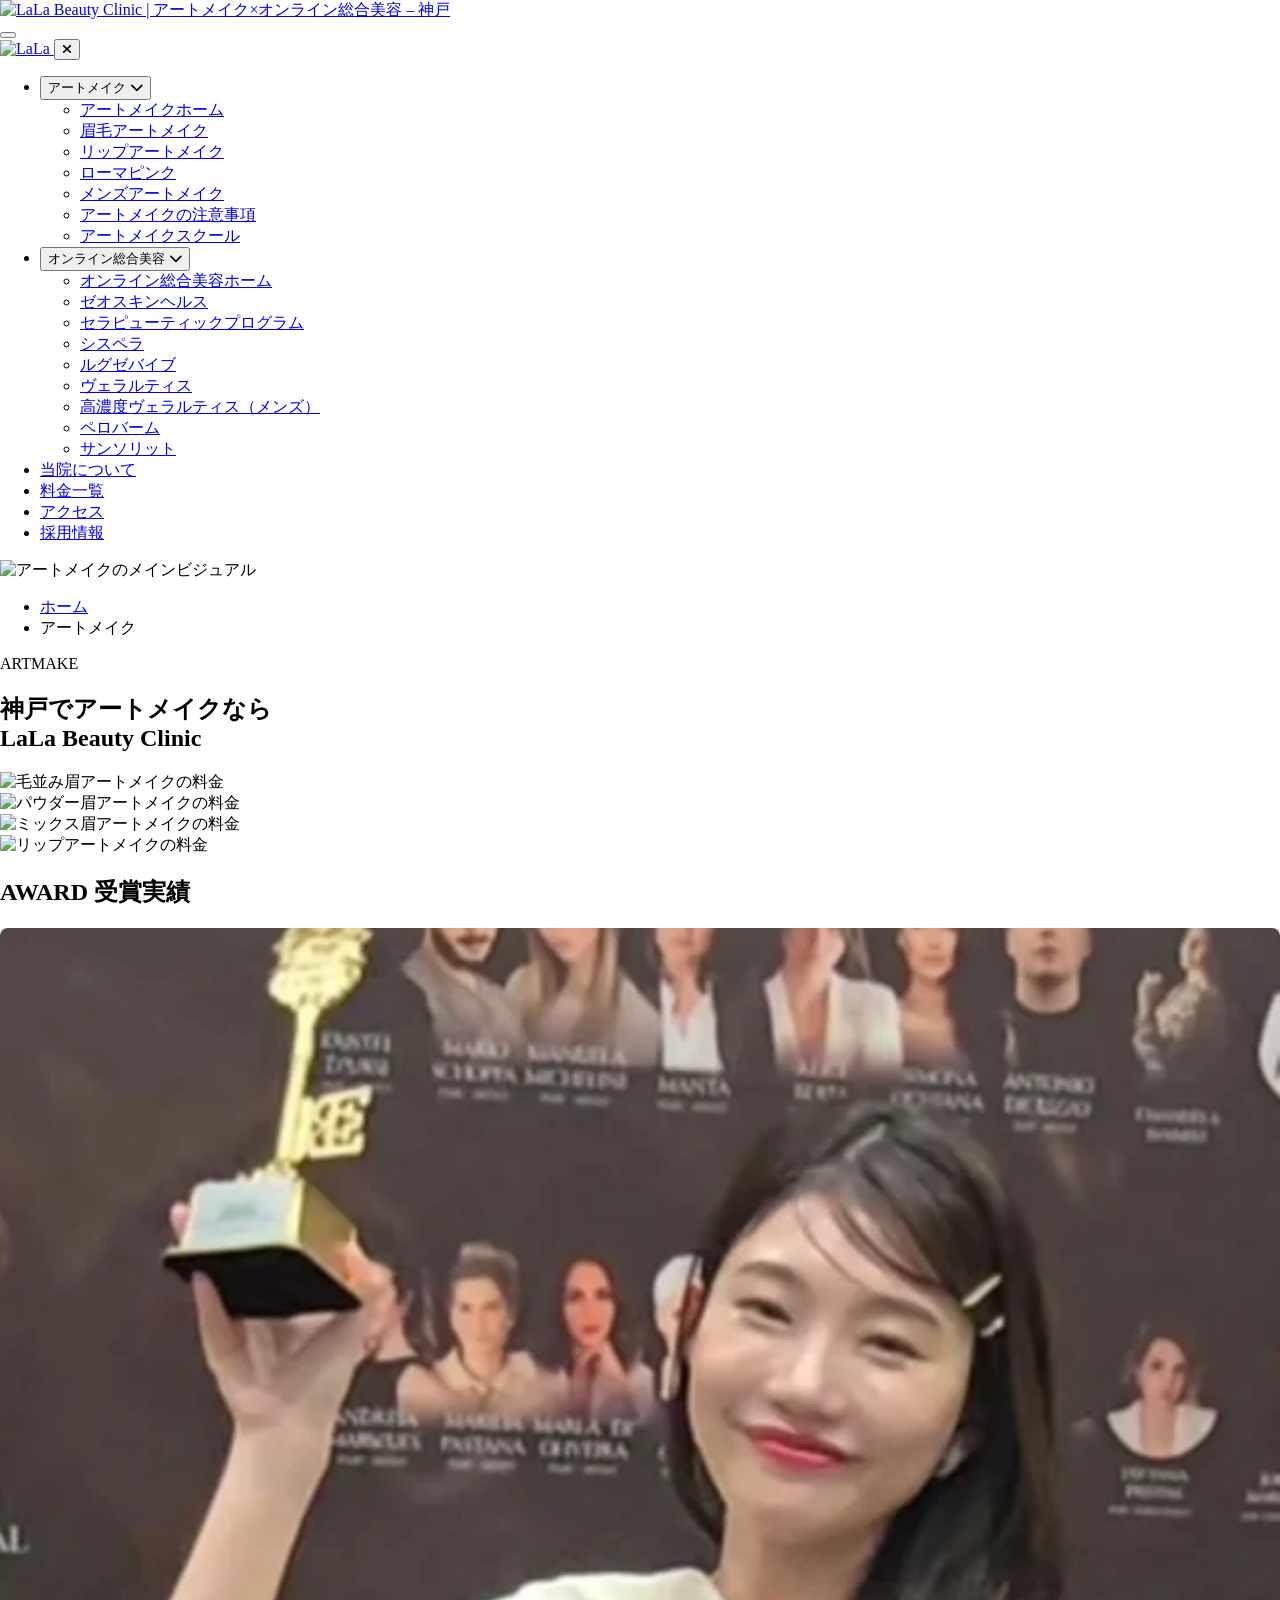
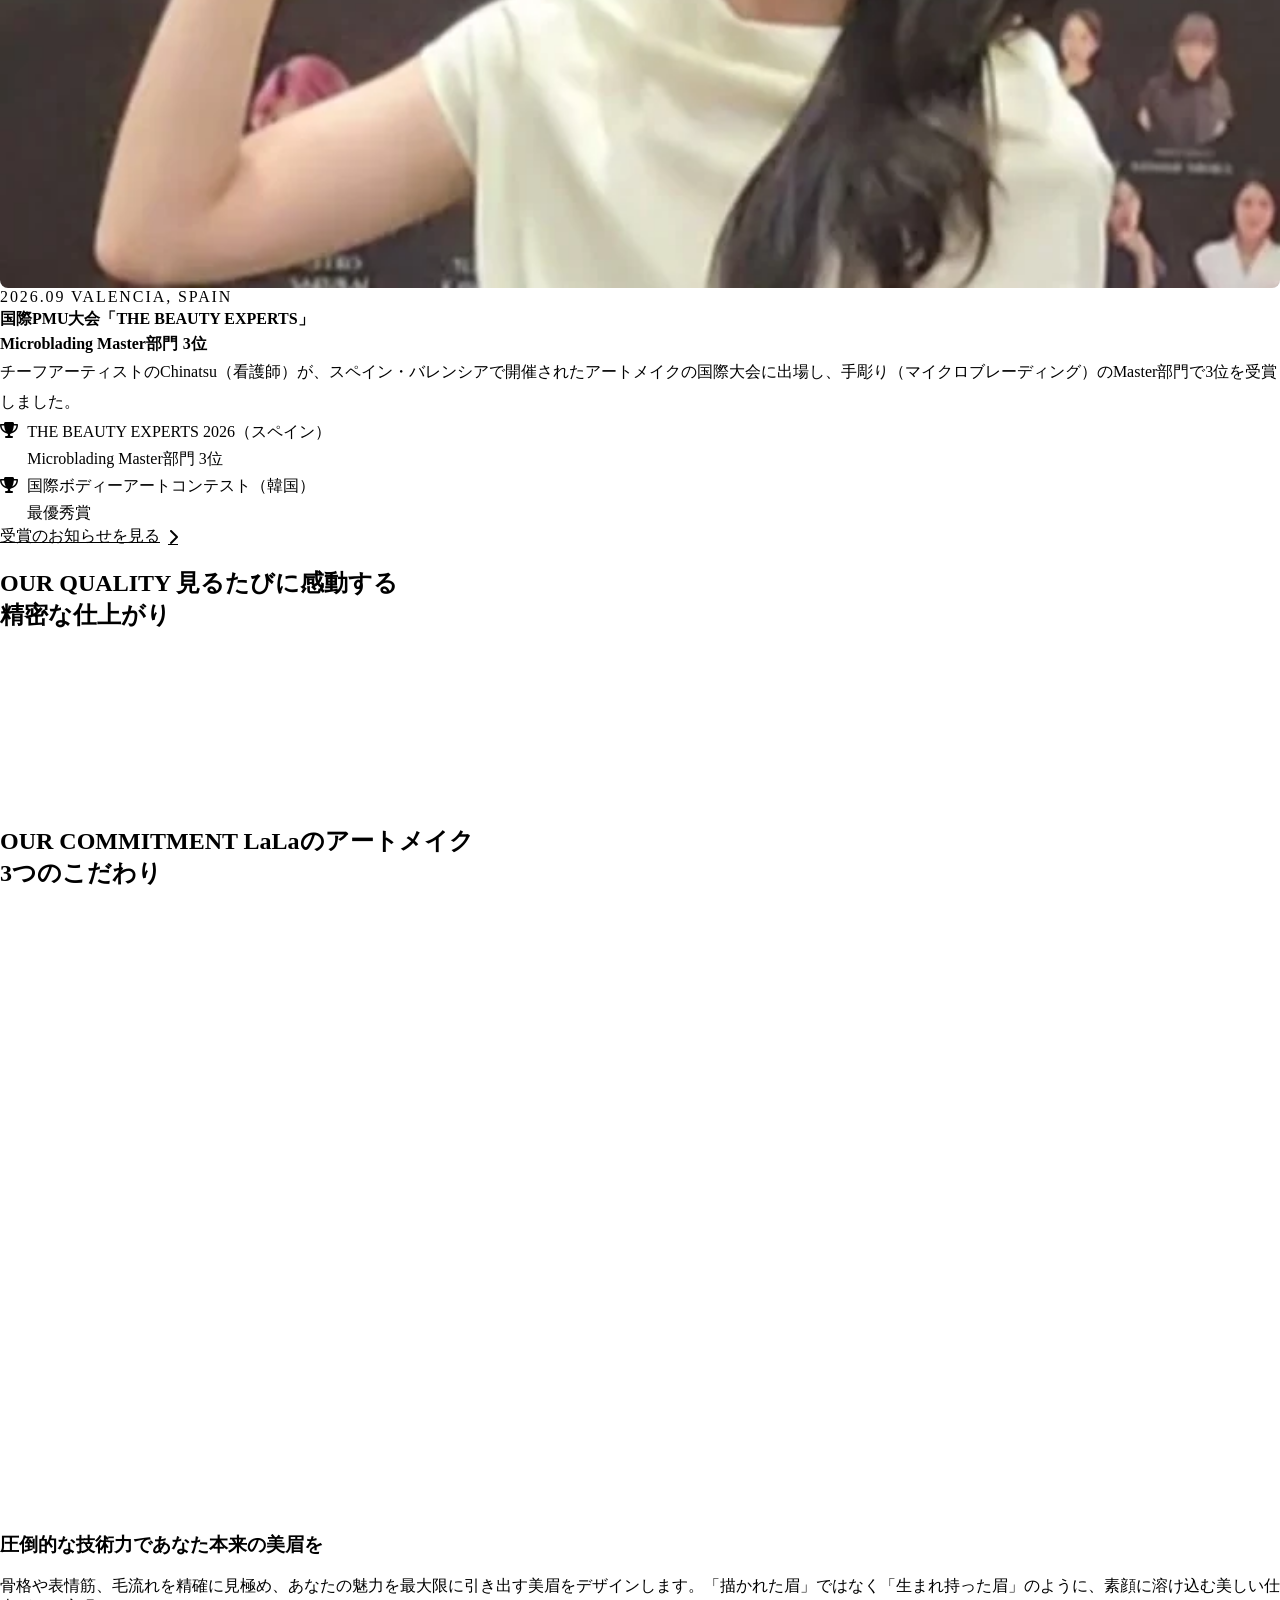
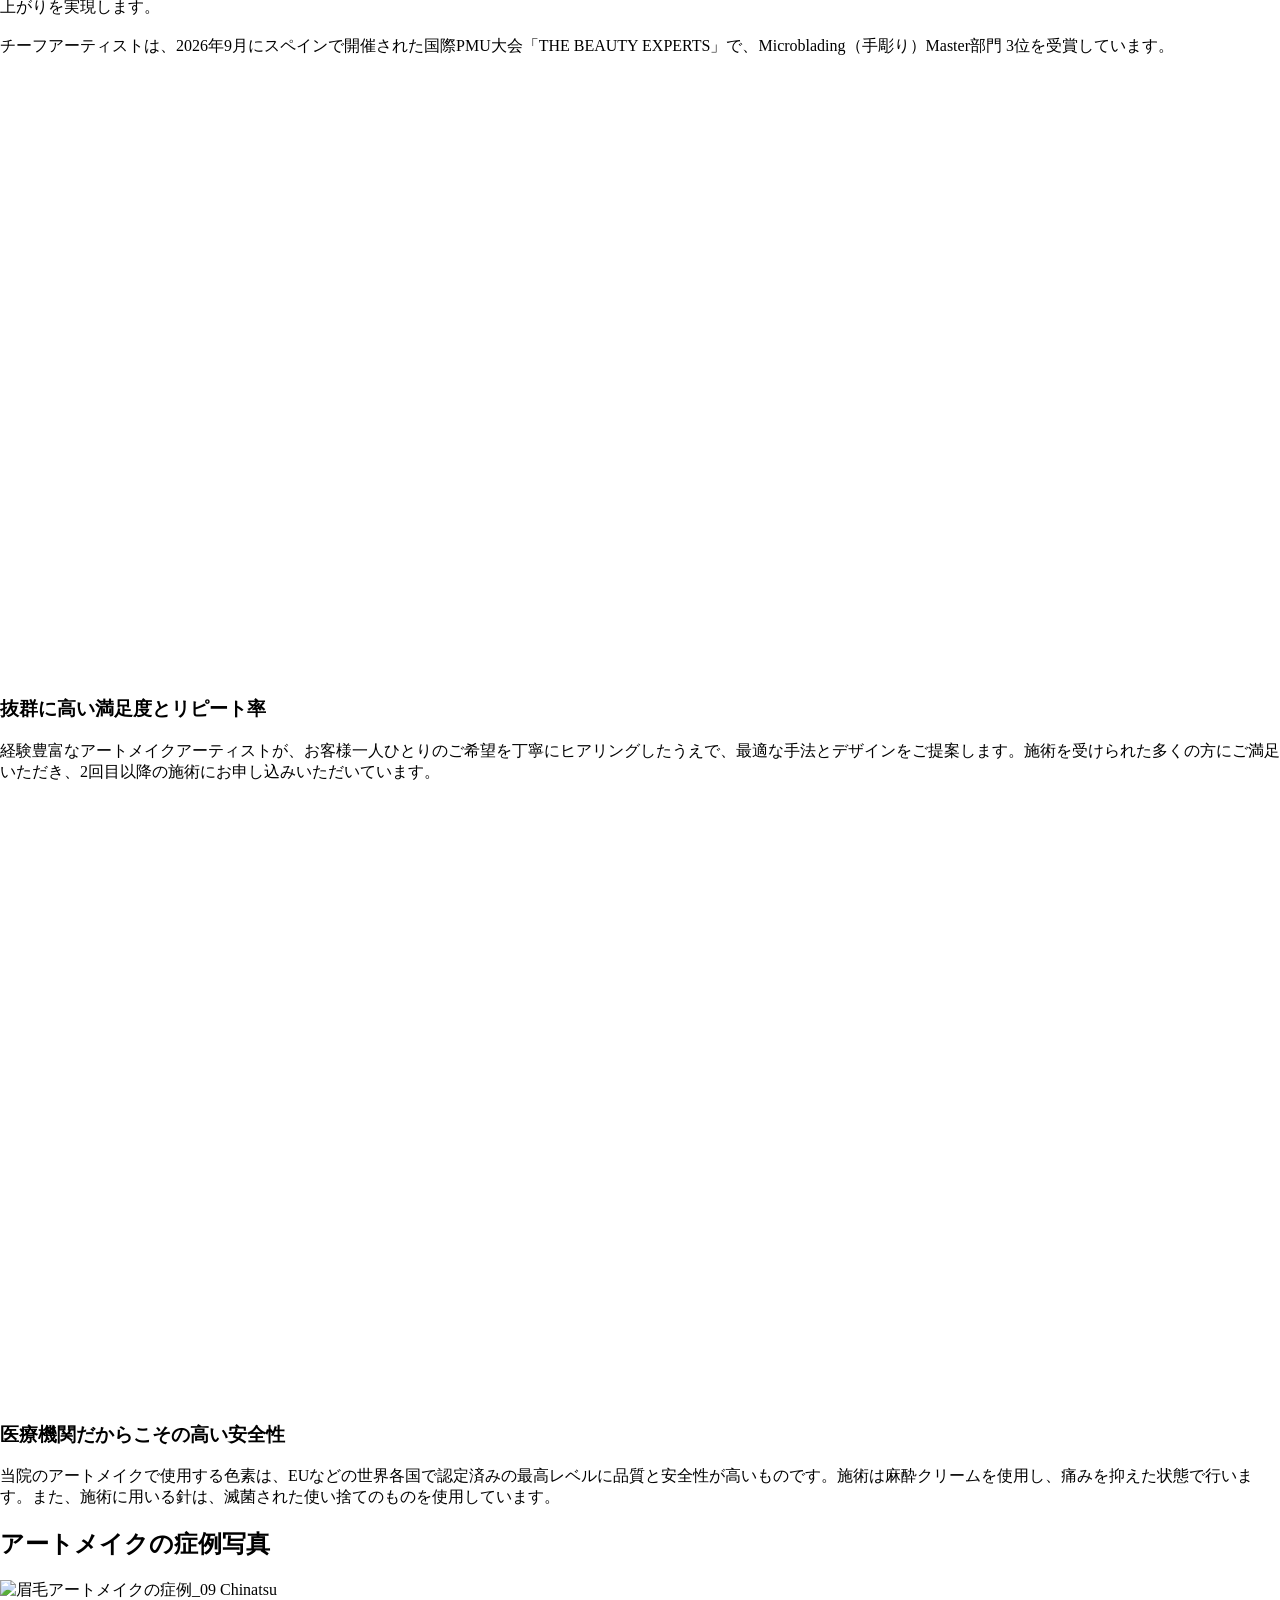
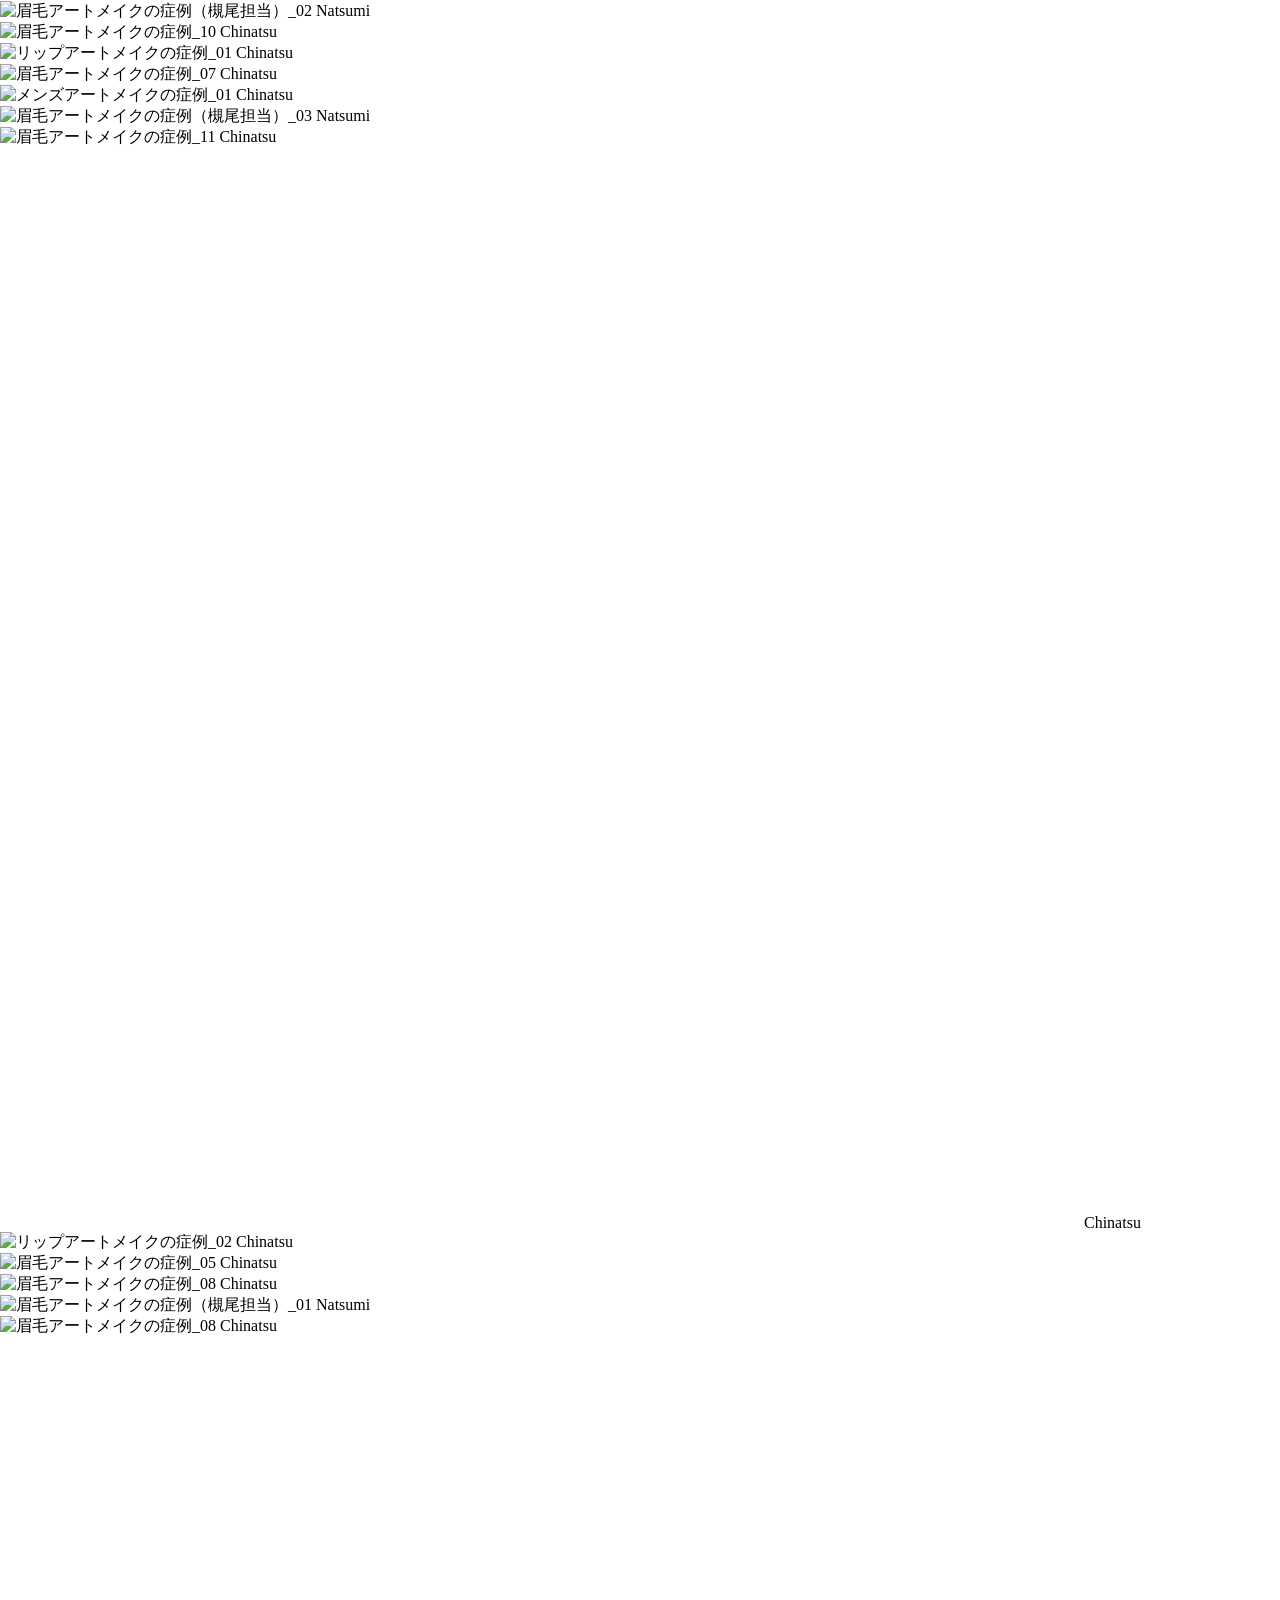
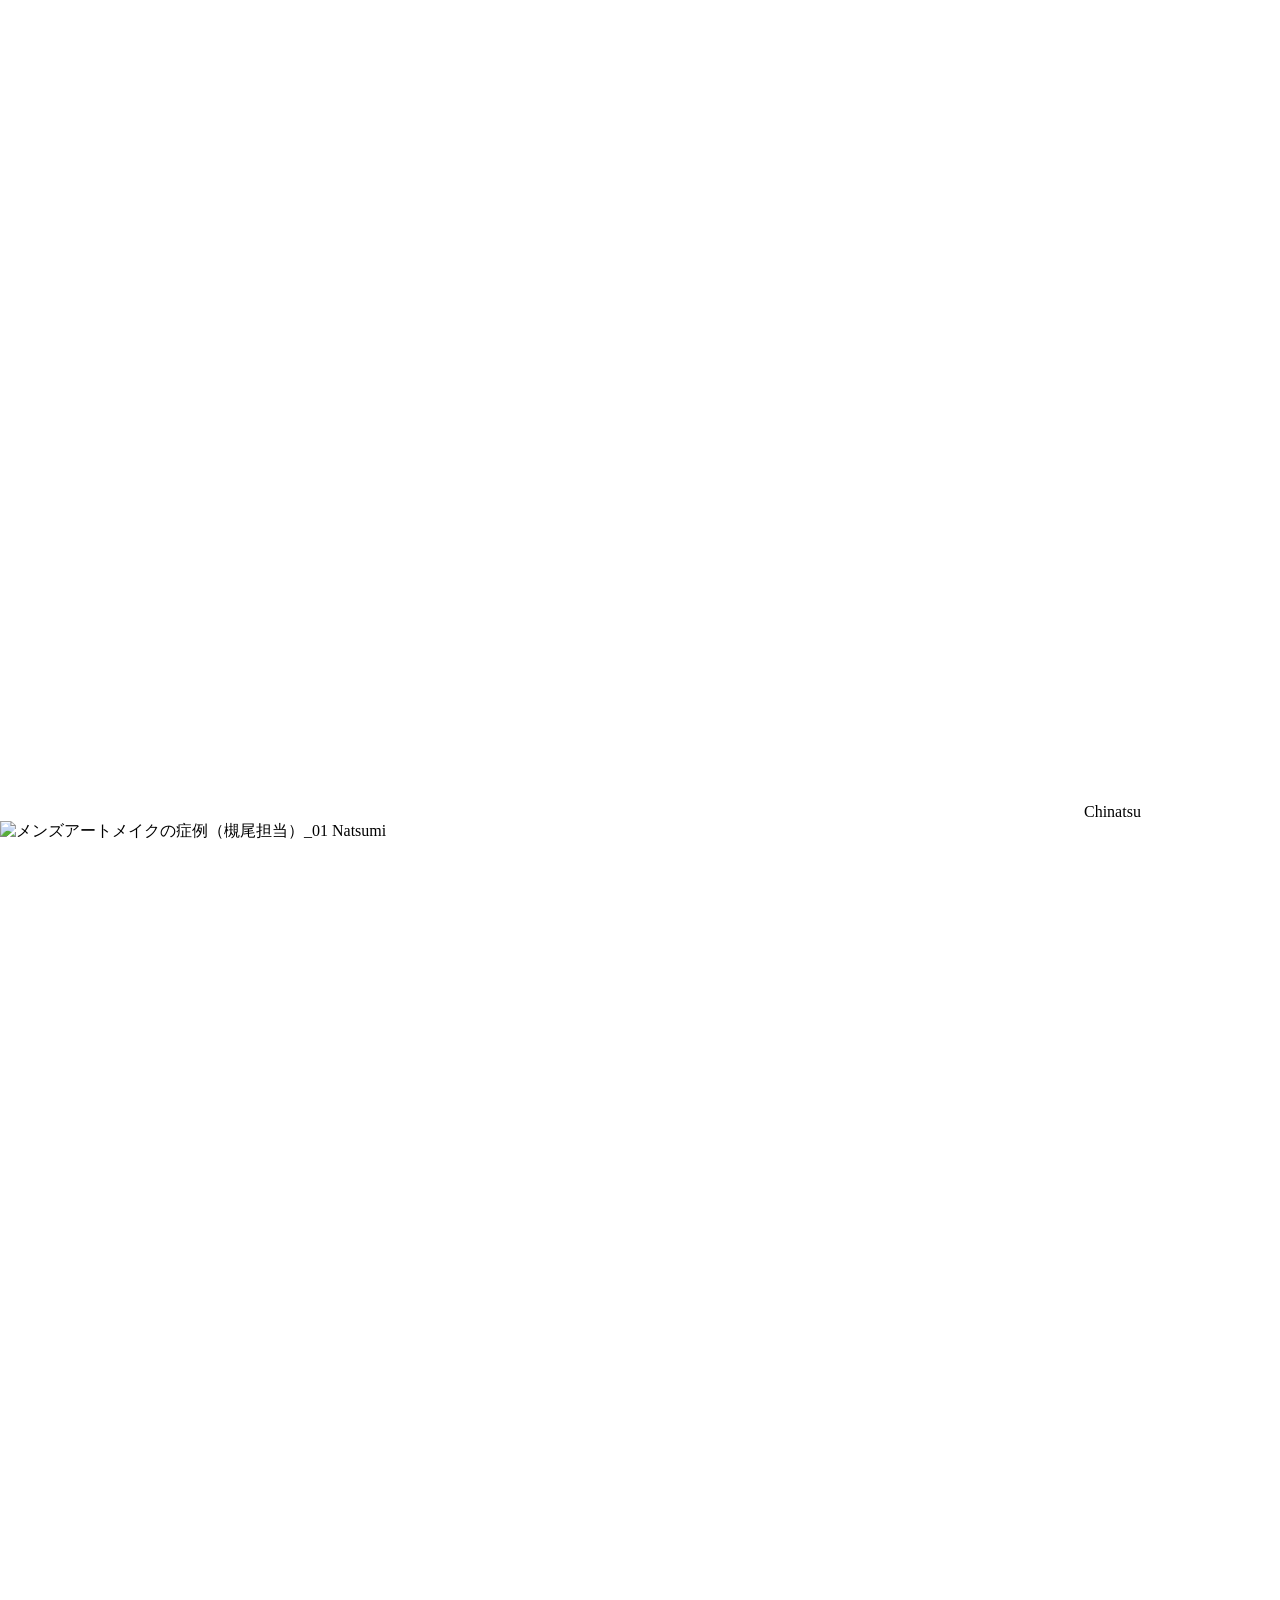
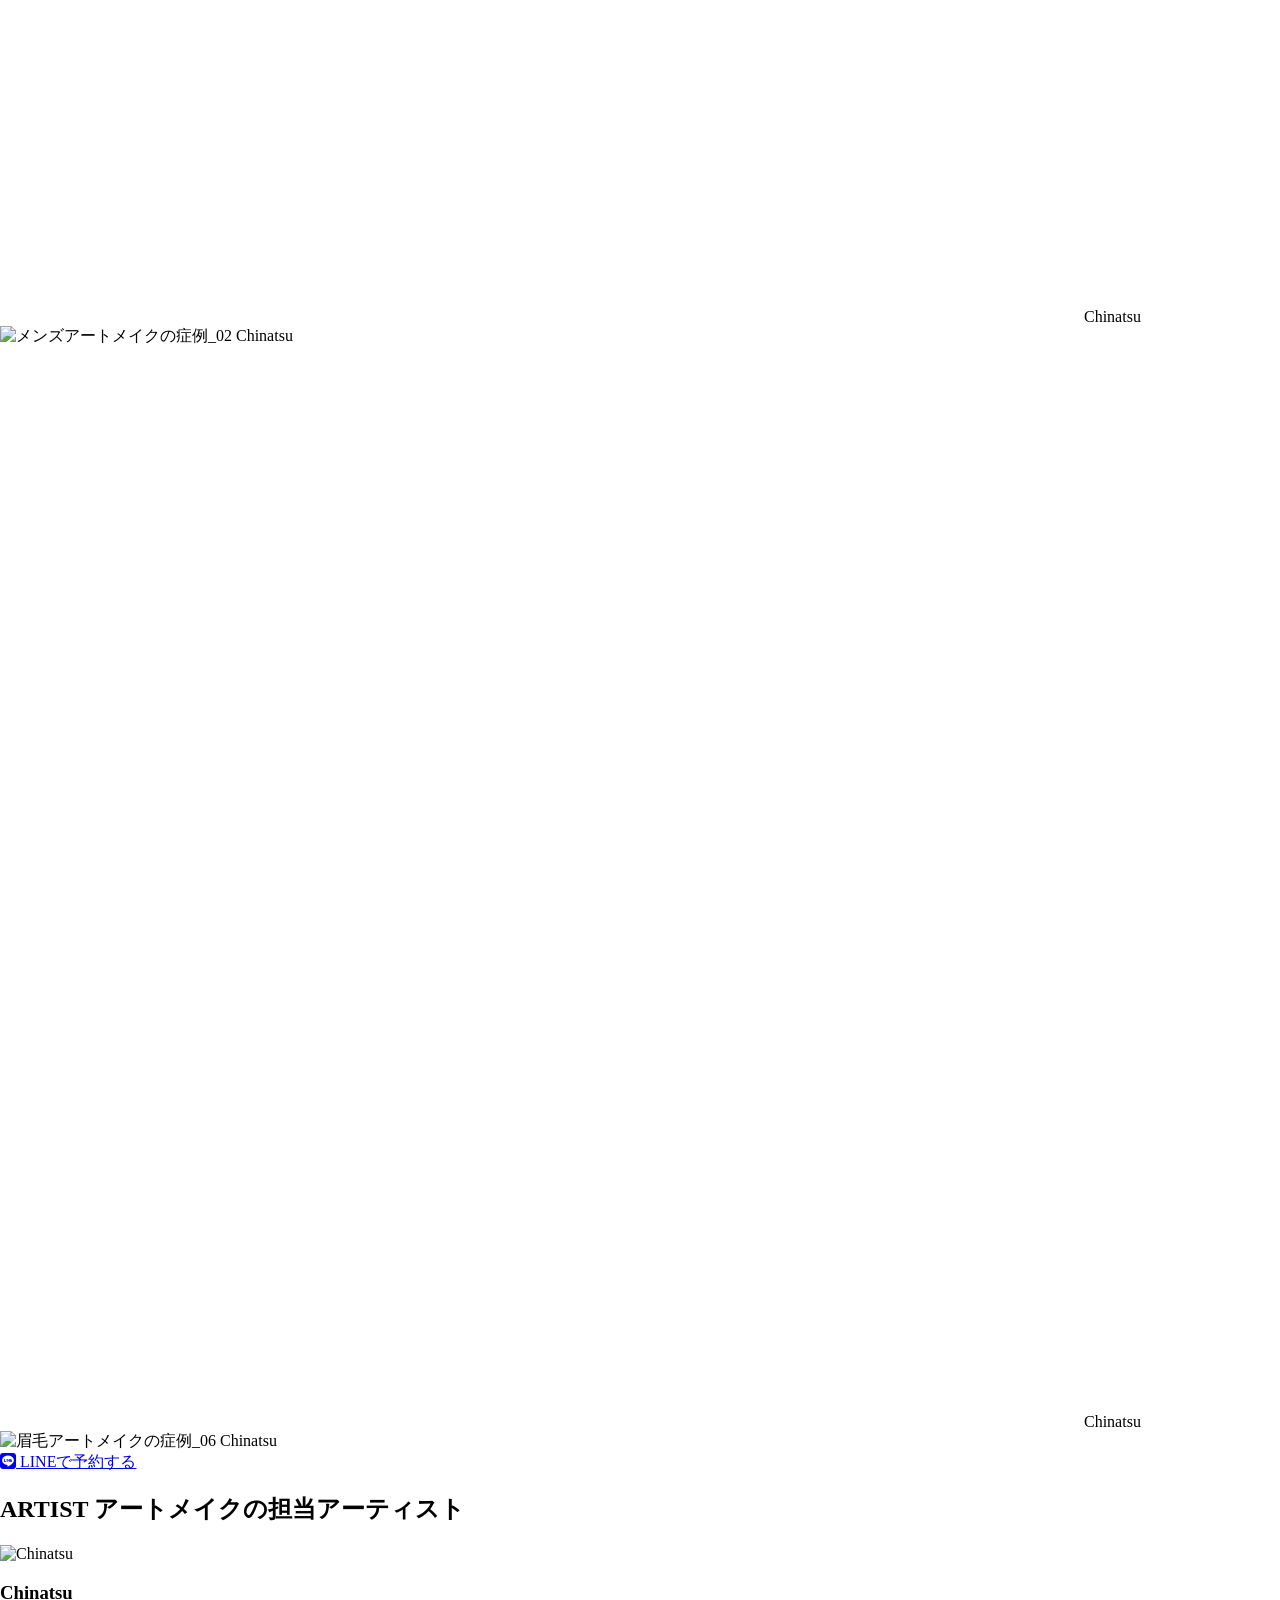
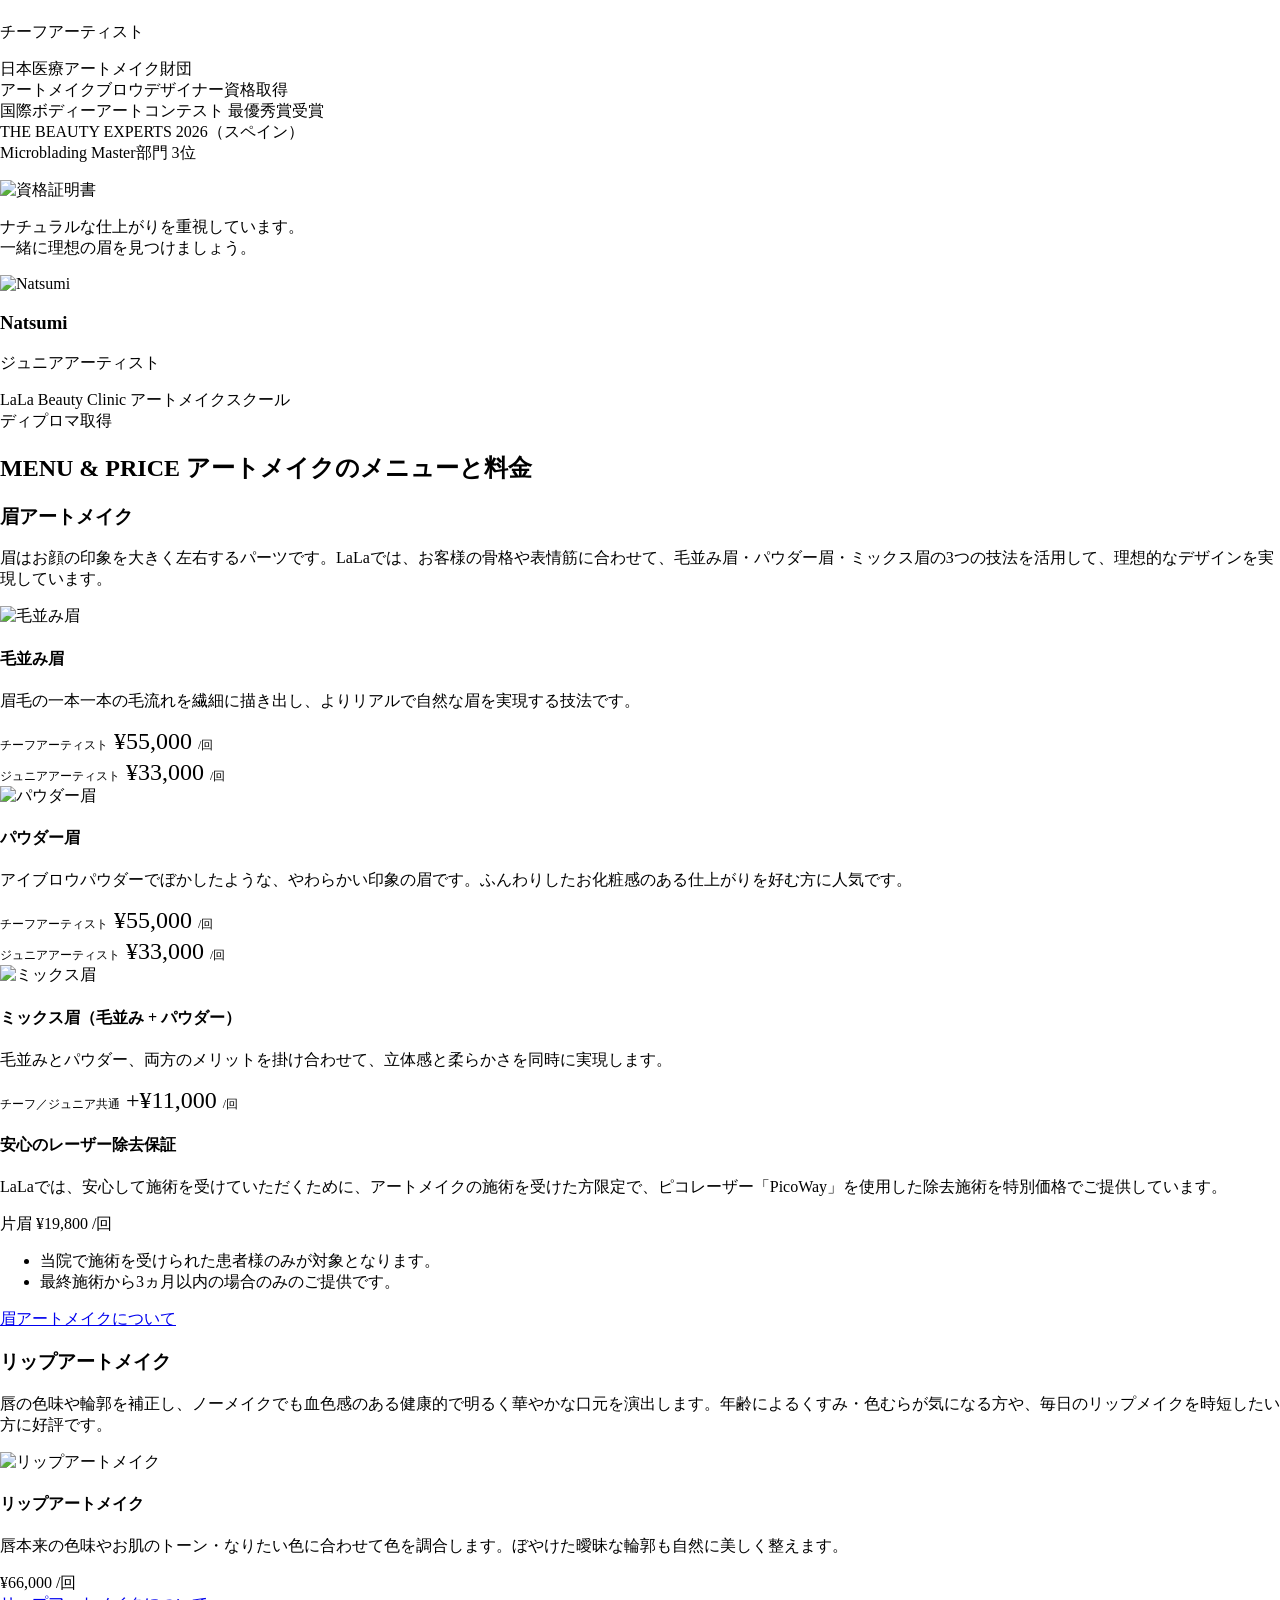
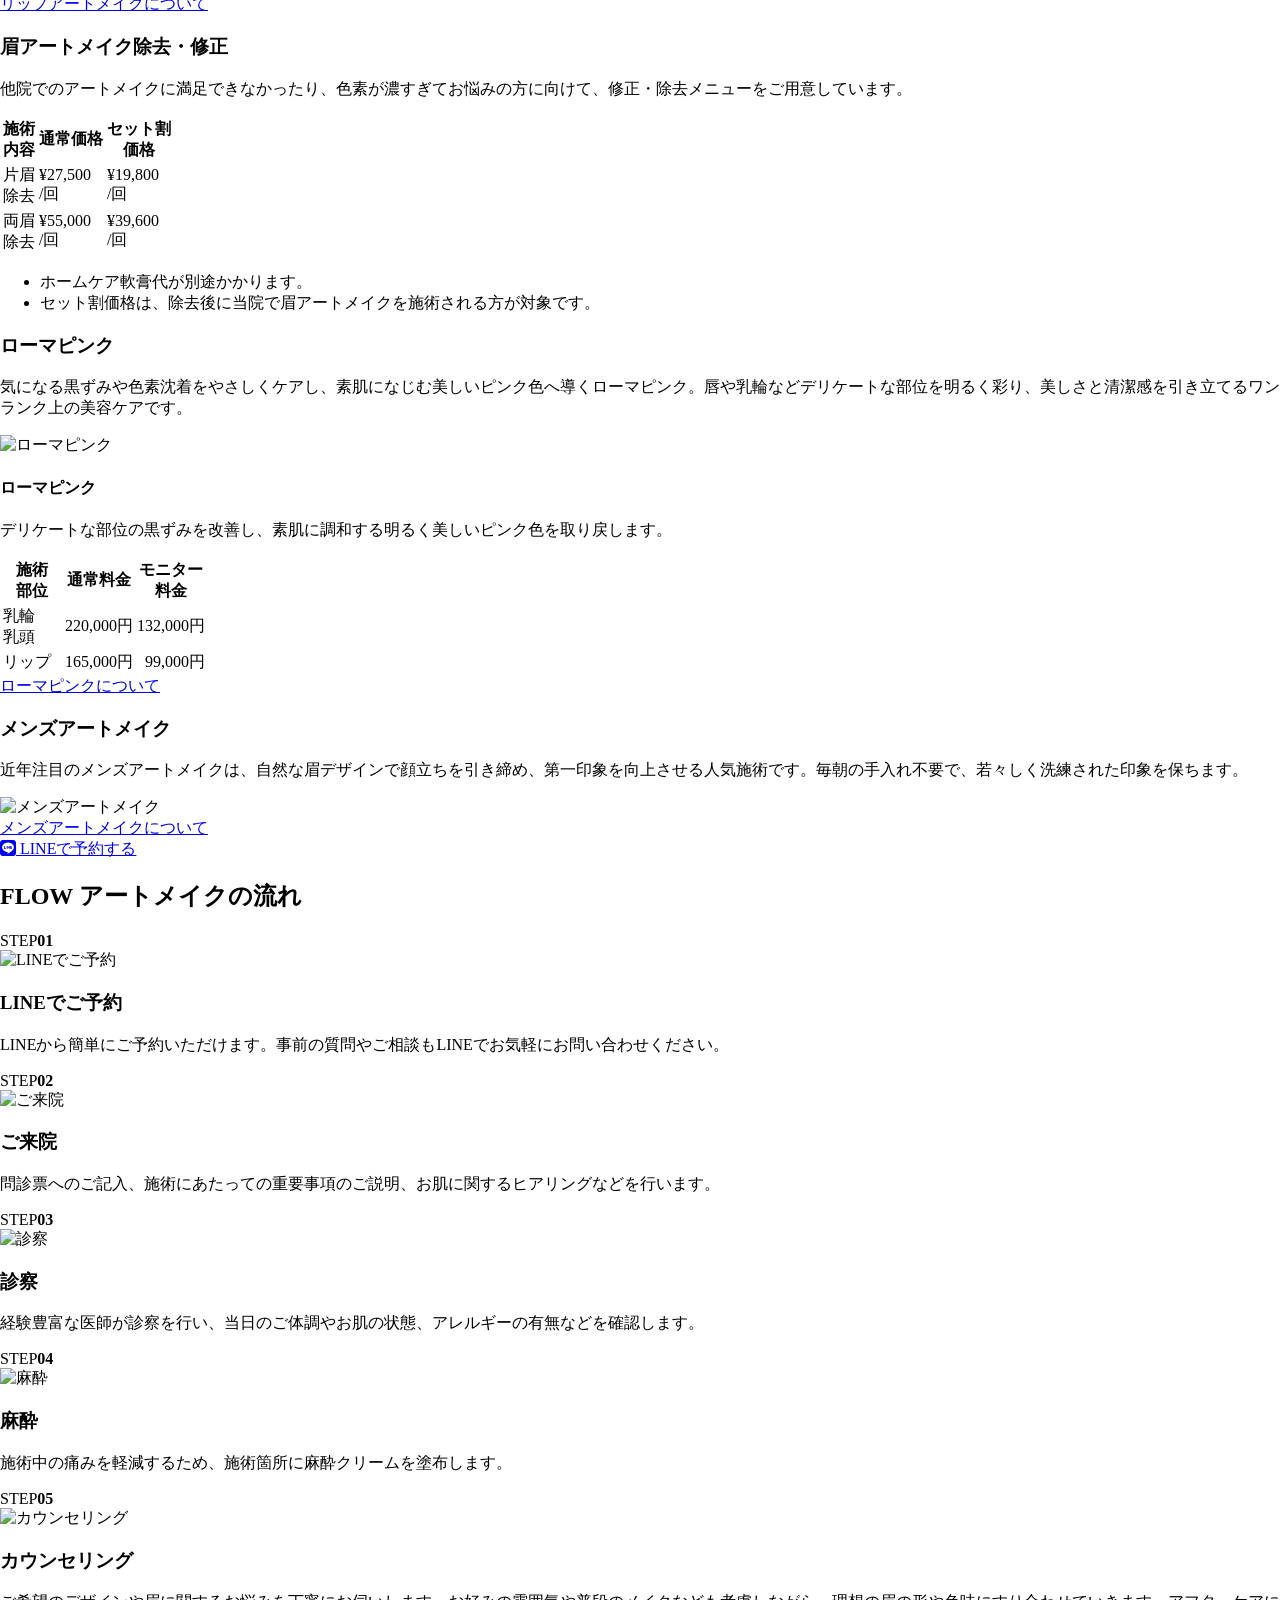
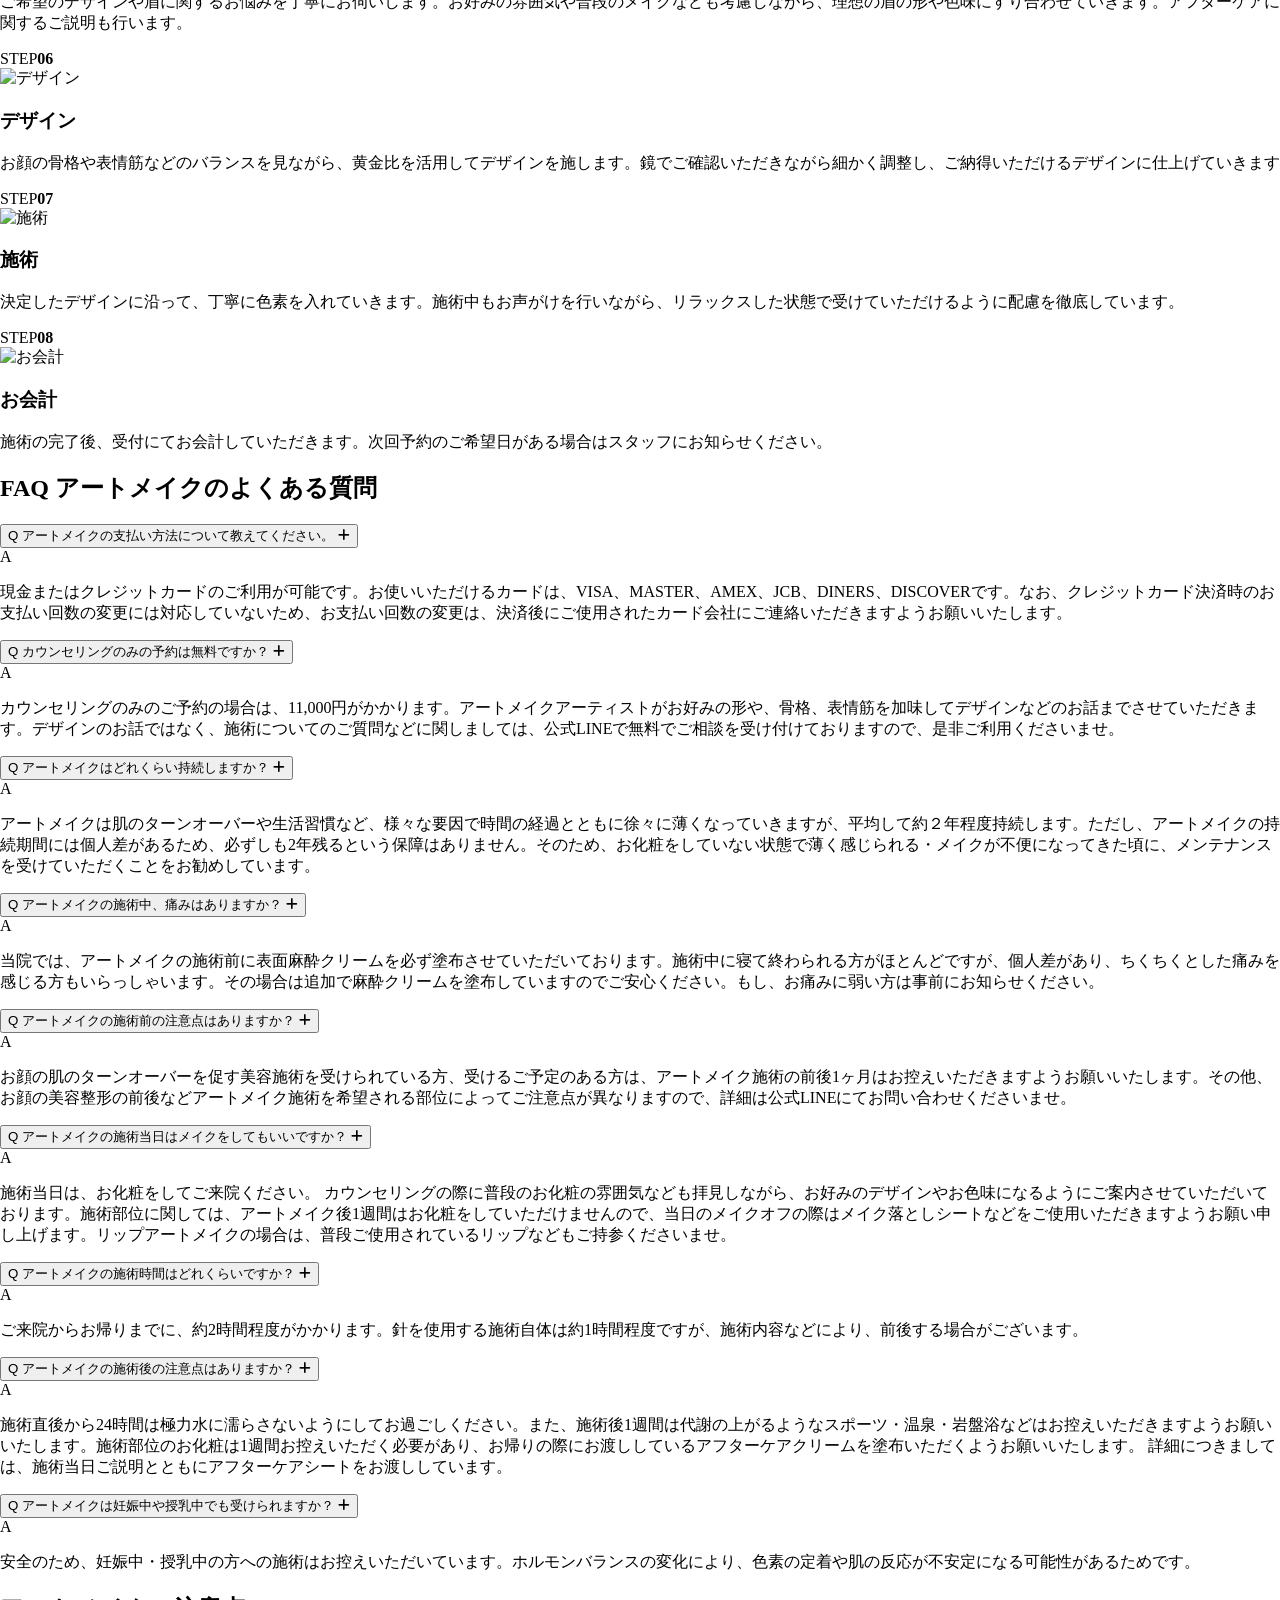
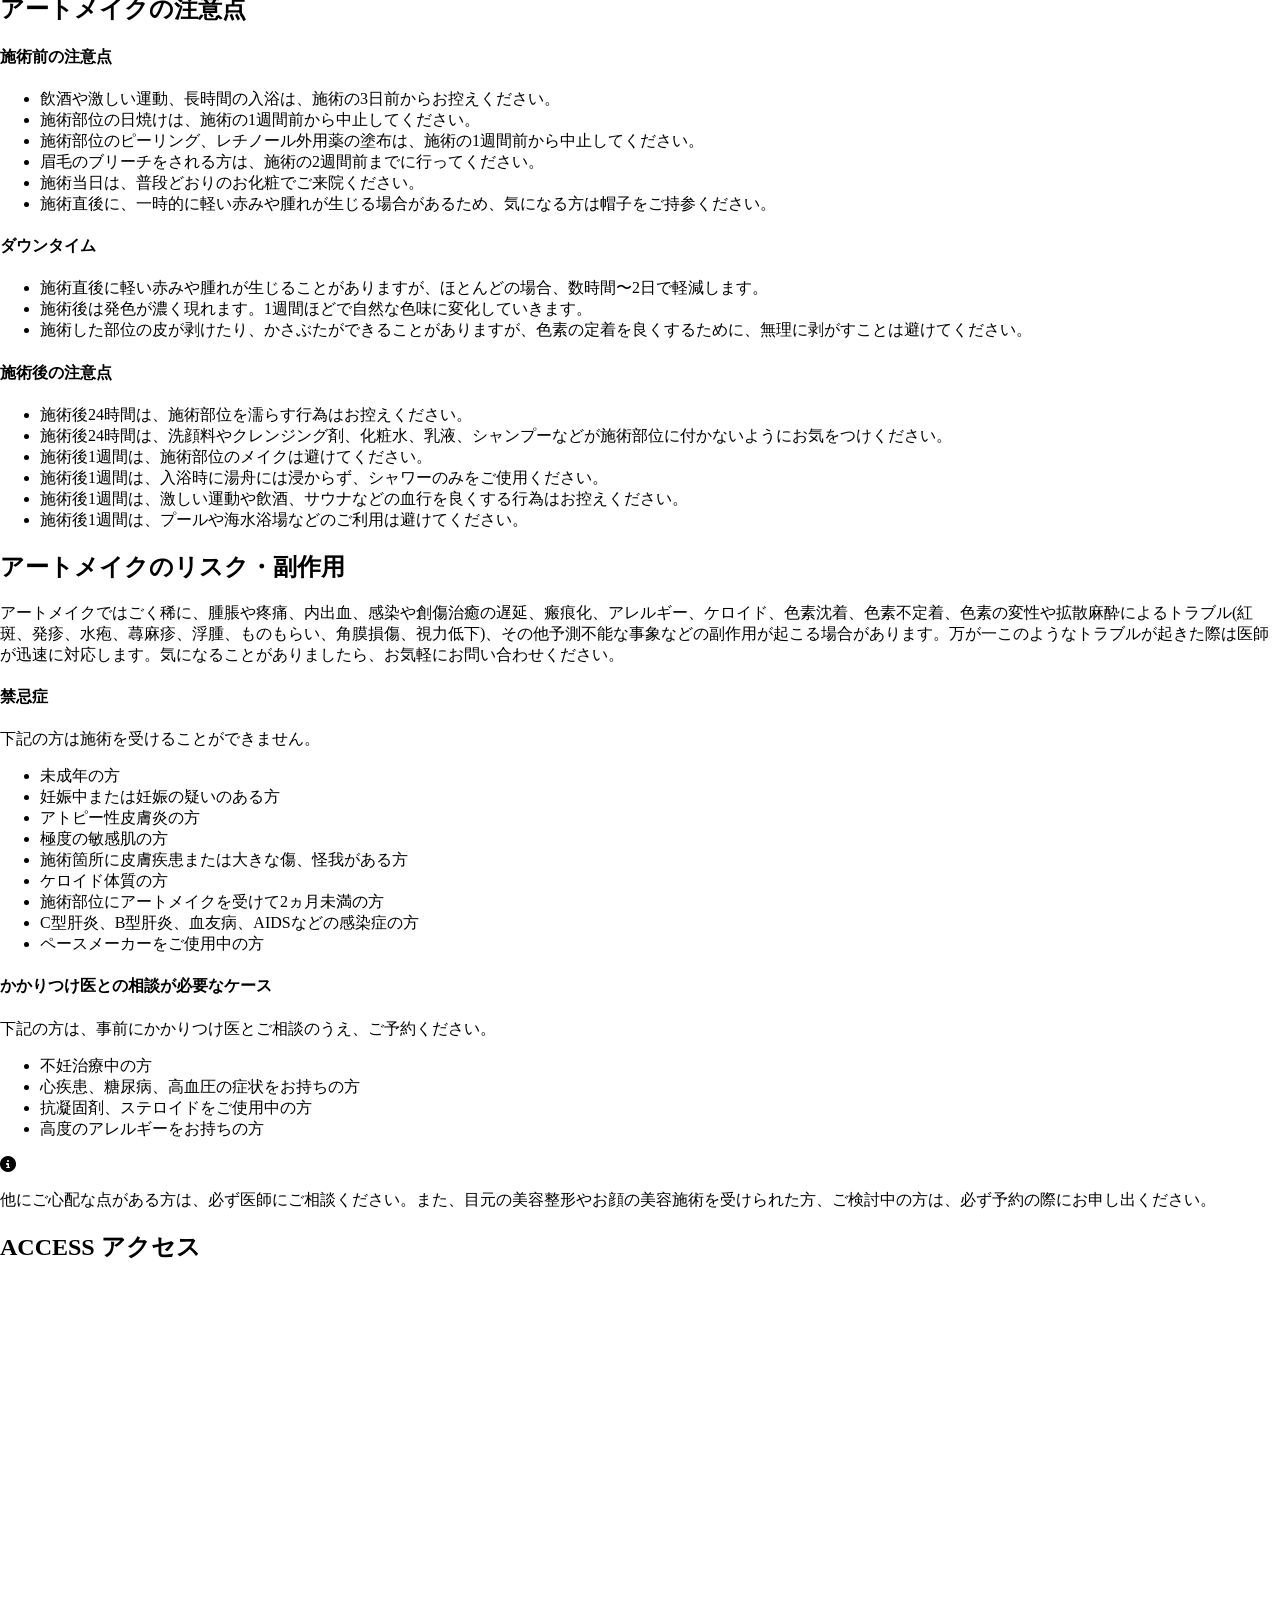
==== artmake.html @ 94c38b65 "Add award placement preview (THE BEAUTY EXPERTS 2026) Co-Authored-By: Claude Opus 5.5 <noreply@anthr" ====
<!DOCTYPE html>
<html dir="ltr" lang="ja" prefix="og: https://ogp.me/ns#">
<head>
    <!-- Google Tag Manager -->
    <script>(function(w,d,s,l,i){w[l]=w[l]||[];w[l].push({'gtm.start':
    new Date().getTime(),event:'gtm.js'});var f=d.getElementsByTagName(s)[0],
    j=d.createElement(s),dl=l!='dataLayer'?'&l='+l:'';j.async=true;j.src=
    'https://www.googletagmanager.com/gtm.js?id='+i+dl;f.parentNode.insertBefore(j,f);
    })(window,document,'script','dataLayer','GTM-5M4F992');</script>
    <!-- End Google Tag Manager -->
    
    <meta charset="UTF-8">
    <meta name="viewport" content="width=device-width, initial-scale=1.0">
    <title>神戸でアートメイクならLaLa Beauty Clinic</title>

		<!-- All in One SEO 4.8.5 - aioseo.com -->
	<meta name="description" content="新神戸駅直結。国際ボディーアートコンテスト最優秀賞を受賞！医療資格とアートメイクブロウデザイナー資格を持つアーティストが、あなたの想像を超える仕上がりのアートメイクをデザインします。" />
	<meta name="robots" content="noindex, nofollow" />
	
	<meta name="generator" content="All in One SEO (AIOSEO) 4.8.5" />
		<meta property="og:locale" content="ja_JP" />
		<meta property="og:site_name" content="LaLa Beauty Clinic | アートメイク×オンライン総合美容 - 神戸 -" />
		<meta property="og:type" content="article" />
		<meta property="og:title" content="神戸でアートメイクならLaLa Beauty Clinic" />
		<meta property="og:description" content="新神戸駅直結。国際ボディーアートコンテスト最優秀賞を受賞！医療資格とアートメイクブロウデザイナー資格を持つアーティストが、あなたの想像を超える仕上がりのアートメイクをデザインします。" />
		<meta property="og:url" content="https://lalabeautyclinic.jp/artmake/" />
		<meta property="article:published_time" content="2025-08-04T04:44:14+00:00" />
		<meta property="article:modified_time" content="2026-09-26T05:25:08+00:00" />
		<meta name="twitter:card" content="summary_large_image" />
		<meta name="twitter:title" content="神戸でアートメイクならLaLa Beauty Clinic" />
		<meta name="twitter:description" content="新神戸駅直結。国際ボディーアートコンテスト最優秀賞を受賞！医療資格とアートメイクブロウデザイナー資格を持つアーティストが、あなたの想像を超える仕上がりのアートメイクをデザインします。" />
		<script type="application/ld+json" class="aioseo-schema">
			{"@context":"https:\/\/schema.org","@graph":[{"@type":"BreadcrumbList","@id":"https:\/\/lalabeautyclinic.jp\/artmake\/#breadcrumblist","itemListElement":[{"@type":"ListItem","@id":"https:\/\/lalabeautyclinic.jp#listItem","position":1,"name":"Home","item":"https:\/\/lalabeautyclinic.jp","nextItem":{"@type":"ListItem","@id":"https:\/\/lalabeautyclinic.jp\/artmake\/#listItem","name":"\u795e\u6238\u3067\u30a2\u30fc\u30c8\u30e1\u30a4\u30af\u306a\u3089LaLa Beauty Clinic"}},{"@type":"ListItem","@id":"https:\/\/lalabeautyclinic.jp\/artmake\/#listItem","position":2,"name":"\u795e\u6238\u3067\u30a2\u30fc\u30c8\u30e1\u30a4\u30af\u306a\u3089LaLa Beauty Clinic","previousItem":{"@type":"ListItem","@id":"https:\/\/lalabeautyclinic.jp#listItem","name":"Home"}}]},{"@type":"Organization","@id":"https:\/\/lalabeautyclinic.jp\/#organization","name":"LaLa Beauty Clinic | \u30a2\u30fc\u30c8\u30e1\u30a4\u30af\u00d7\u30aa\u30f3\u30e9\u30a4\u30f3\u7dcf\u5408\u7f8e\u5bb9 - \u795e\u6238","url":"https:\/\/lalabeautyclinic.jp\/"},{"@type":"WebPage","@id":"https:\/\/lalabeautyclinic.jp\/artmake\/#webpage","url":"https:\/\/lalabeautyclinic.jp\/artmake\/","name":"\u795e\u6238\u3067\u30a2\u30fc\u30c8\u30e1\u30a4\u30af\u306a\u3089LaLa Beauty Clinic","description":"\u65b0\u795e\u6238\u99c5\u76f4\u7d50\u3002\u56fd\u969b\u30dc\u30c7\u30a3\u30fc\u30a2\u30fc\u30c8\u30b3\u30f3\u30c6\u30b9\u30c8\u6700\u512a\u79c0\u8cde\u3092\u53d7\u8cde\uff01\u533b\u7642\u8cc7\u683c\u3068\u30a2\u30fc\u30c8\u30e1\u30a4\u30af\u30d6\u30ed\u30a6\u30c7\u30b6\u30a4\u30ca\u30fc\u8cc7\u683c\u3092\u6301\u3064\u30a2\u30fc\u30c6\u30a3\u30b9\u30c8\u304c\u3001\u3042\u306a\u305f\u306e\u60f3\u50cf\u3092\u8d85\u3048\u308b\u4ed5\u4e0a\u304c\u308a\u306e\u30a2\u30fc\u30c8\u30e1\u30a4\u30af\u3092\u30c7\u30b6\u30a4\u30f3\u3057\u307e\u3059\u3002","inLanguage":"ja","isPartOf":{"@id":"https:\/\/lalabeautyclinic.jp\/#website"},"breadcrumb":{"@id":"https:\/\/lalabeautyclinic.jp\/artmake\/#breadcrumblist"},"datePublished":"2025-08-04T13:44:14+09:00","dateModified":"2026-09-26T14:25:08+09:00"},{"@type":"WebSite","@id":"https:\/\/lalabeautyclinic.jp\/#website","url":"https:\/\/lalabeautyclinic.jp\/","name":"LaLa Beauty Clinic | \u30a2\u30fc\u30c8\u30e1\u30a4\u30af\u00d7\u30aa\u30f3\u30e9\u30a4\u30f3\u7dcf\u5408\u7f8e\u5bb9 - \u795e\u6238","inLanguage":"ja","publisher":{"@id":"https:\/\/lalabeautyclinic.jp\/#organization"}}]}
		</script>
		<!-- All in One SEO -->

<link rel='dns-prefetch' href='//cdnjs.cloudflare.com' />
<link rel="alternate" title="oEmbed (JSON)" type="application/json+oembed" href="https://lalabeautyclinic.jp/wp-json/oembed/1.0/embed?url=https%3A%2F%2Flalabeautyclinic.jp%2Fartmake%2F" />
<link rel="alternate" title="oEmbed (XML)" type="text/xml+oembed" href="https://lalabeautyclinic.jp/wp-json/oembed/1.0/embed?url=https%3A%2F%2Flalabeautyclinic.jp%2Fartmake%2F&#038;format=xml" />
<style id="wp-img-auto-sizes-contain-inline-css">
img:is([sizes=auto i],[sizes^="auto," i]){contain-intrinsic-size:3000px 1500px}
/*# sourceURL=wp-img-auto-sizes-contain-inline-css */
</style>
<style id="wp-emoji-styles-inline-css">

	img.wp-smiley, img.emoji {
		display: inline !important;
		border: none !important;
		box-shadow: none !important;
		height: 1em !important;
		width: 1em !important;
		margin: 0 0.07em !important;
		vertical-align: -0.1em !important;
		background: none !important;
		padding: 0 !important;
	}
/*# sourceURL=wp-emoji-styles-inline-css */
</style>
<style id="wp-block-library-inline-css">
:root{--wp-block-synced-color:#7a00df;--wp-block-synced-color--rgb:122,0,223;--wp-bound-block-color:var(--wp-block-synced-color);--wp-editor-canvas-background:#ddd;--wp-admin-theme-color:#007cba;--wp-admin-theme-color--rgb:0,124,186;--wp-admin-theme-color-darker-10:#006ba1;--wp-admin-theme-color-darker-10--rgb:0,107,160.5;--wp-admin-theme-color-darker-20:#005a87;--wp-admin-theme-color-darker-20--rgb:0,90,135;--wp-admin-border-width-focus:2px}@media (min-resolution:192dpi){:root{--wp-admin-border-width-focus:1.5px}}.wp-element-button{cursor:pointer}:root .has-very-light-gray-background-color{background-color:#eee}:root .has-very-dark-gray-background-color{background-color:#313131}:root .has-very-light-gray-color{color:#eee}:root .has-very-dark-gray-color{color:#313131}:root .has-vivid-green-cyan-to-vivid-cyan-blue-gradient-background{background:linear-gradient(135deg,#00d084,#0693e3)}:root .has-purple-crush-gradient-background{background:linear-gradient(135deg,#34e2e4,#4721fb 50%,#ab1dfe)}:root .has-hazy-dawn-gradient-background{background:linear-gradient(135deg,#faaca8,#dad0ec)}:root .has-subdued-olive-gradient-background{background:linear-gradient(135deg,#fafae1,#67a671)}:root .has-atomic-cream-gradient-background{background:linear-gradient(135deg,#fdd79a,#004a59)}:root .has-nightshade-gradient-background{background:linear-gradient(135deg,#330968,#31cdcf)}:root .has-midnight-gradient-background{background:linear-gradient(135deg,#020381,#2874fc)}:root{--wp--preset--font-size--normal:16px;--wp--preset--font-size--huge:42px}.has-regular-font-size{font-size:1em}.has-larger-font-size{font-size:2.625em}.has-normal-font-size{font-size:var(--wp--preset--font-size--normal)}.has-huge-font-size{font-size:var(--wp--preset--font-size--huge)}:root .has-text-align-center{text-align:center}:root .has-text-align-left{text-align:left}:root .has-text-align-right{text-align:right}.has-fit-text{white-space:nowrap!important}#end-resizable-editor-section{display:none}.aligncenter{clear:both}.items-justified-left{justify-content:flex-start}.items-justified-center{justify-content:center}.items-justified-right{justify-content:flex-end}.items-justified-space-between{justify-content:space-between}.screen-reader-text{word-wrap:normal!important;border:0;clip-path:inset(50%);height:1px;margin:-1px;overflow:hidden;padding:0;position:absolute;width:1px;word-break:normal!important}.screen-reader-text:focus{background-color:#ddd;clip-path:none;color:#444;display:block;font-size:1em;height:auto;left:5px;line-height:normal;padding:15px 23px 14px;text-decoration:none;top:5px;width:auto;z-index:100000}html :where(.has-border-color){border-style:solid}html :where([style^=border-color],[style*=";border-color"],[style*="; border-color"]){border-style:solid}html :where([style^=border-top-color],[style*=";border-top-color"],[style*="; border-top-color"]){border-top-style:solid}html :where([style^=border-right-color],[style*=";border-right-color"],[style*="; border-right-color"]){border-right-style:solid}html :where([style^=border-bottom-color],[style*=";border-bottom-color"],[style*="; border-bottom-color"]){border-bottom-style:solid}html :where([style^=border-left-color],[style*=";border-left-color"],[style*="; border-left-color"]){border-left-style:solid}html :where([style^=border-width],[style*=";border-width"],[style*="; border-width"]){border-style:solid}html :where([style^=border-top-width],[style*=";border-top-width"],[style*="; border-top-width"]){border-top-style:solid}html :where([style^=border-right-width],[style*=";border-right-width"],[style*="; border-right-width"]){border-right-style:solid}html :where([style^=border-bottom-width],[style*=";border-bottom-width"],[style*="; border-bottom-width"]){border-bottom-style:solid}html :where([style^=border-left-width],[style*=";border-left-width"],[style*="; border-left-width"]){border-left-style:solid}html :where(img[class*=wp-image-]){height:auto;max-width:100%}:where(figure){margin:0 0 1em}html :where(.is-position-sticky){--wp-admin--admin-bar--position-offset:var(--wp-admin--admin-bar--height,0px)}@media screen and (max-width:600px){html :where(.is-position-sticky){--wp-admin--admin-bar--position-offset:0px}}

/*# sourceURL=/wp-includes/css/dist/block-library/common.min.css */
</style>
<style id="classic-theme-styles-inline-css">
/*! This file is auto-generated */
.wp-block-button__link{color:#fff;background-color:#32373c;border-radius:9999px;box-shadow:none;text-decoration:none;padding:calc(.667em + 2px) calc(1.333em + 2px);font-size:1.125em}.wp-block-file__button{background:#32373c;color:#fff;text-decoration:none}
/*# sourceURL=/wp-includes/css/classic-themes.min.css */
</style>

<style id="global-styles-inline-css">
:root{--wp--preset--aspect-ratio--square: 1;--wp--preset--aspect-ratio--4-3: 4/3;--wp--preset--aspect-ratio--3-4: 3/4;--wp--preset--aspect-ratio--3-2: 3/2;--wp--preset--aspect-ratio--2-3: 2/3;--wp--preset--aspect-ratio--16-9: 16/9;--wp--preset--aspect-ratio--9-16: 9/16;--wp--preset--color--black: #000000;--wp--preset--color--cyan-bluish-gray: #abb8c3;--wp--preset--color--white: #ffffff;--wp--preset--color--pale-pink: #f78da7;--wp--preset--color--vivid-red: #cf2e2e;--wp--preset--color--luminous-vivid-orange: #ff6900;--wp--preset--color--luminous-vivid-amber: #fcb900;--wp--preset--color--light-green-cyan: #7bdcb5;--wp--preset--color--vivid-green-cyan: #00d084;--wp--preset--color--pale-cyan-blue: #8ed1fc;--wp--preset--color--vivid-cyan-blue: #0693e3;--wp--preset--color--vivid-purple: #9b51e0;--wp--preset--gradient--vivid-cyan-blue-to-vivid-purple: linear-gradient(135deg,rgb(6,147,227) 0%,rgb(155,81,224) 100%);--wp--preset--gradient--light-green-cyan-to-vivid-green-cyan: linear-gradient(135deg,rgb(122,220,180) 0%,rgb(0,208,130) 100%);--wp--preset--gradient--luminous-vivid-amber-to-luminous-vivid-orange: linear-gradient(135deg,rgb(252,185,0) 0%,rgb(255,105,0) 100%);--wp--preset--gradient--luminous-vivid-orange-to-vivid-red: linear-gradient(135deg,rgb(255,105,0) 0%,rgb(207,46,46) 100%);--wp--preset--gradient--very-light-gray-to-cyan-bluish-gray: linear-gradient(135deg,rgb(238,238,238) 0%,rgb(169,184,195) 100%);--wp--preset--gradient--cool-to-warm-spectrum: linear-gradient(135deg,rgb(74,234,220) 0%,rgb(151,120,209) 20%,rgb(207,42,186) 40%,rgb(238,44,130) 60%,rgb(251,105,98) 80%,rgb(254,248,76) 100%);--wp--preset--gradient--blush-light-purple: linear-gradient(135deg,rgb(255,206,236) 0%,rgb(152,150,240) 100%);--wp--preset--gradient--blush-bordeaux: linear-gradient(135deg,rgb(254,205,165) 0%,rgb(254,45,45) 50%,rgb(107,0,62) 100%);--wp--preset--gradient--luminous-dusk: linear-gradient(135deg,rgb(255,203,112) 0%,rgb(199,81,192) 50%,rgb(65,88,208) 100%);--wp--preset--gradient--pale-ocean: linear-gradient(135deg,rgb(255,245,203) 0%,rgb(182,227,212) 50%,rgb(51,167,181) 100%);--wp--preset--gradient--electric-grass: linear-gradient(135deg,rgb(202,248,128) 0%,rgb(113,206,126) 100%);--wp--preset--gradient--midnight: linear-gradient(135deg,rgb(2,3,129) 0%,rgb(40,116,252) 100%);--wp--preset--font-size--small: 13px;--wp--preset--font-size--medium: 20px;--wp--preset--font-size--large: 36px;--wp--preset--font-size--x-large: 42px;--wp--preset--spacing--20: 0.44rem;--wp--preset--spacing--30: 0.67rem;--wp--preset--spacing--40: 1rem;--wp--preset--spacing--50: 1.5rem;--wp--preset--spacing--60: 2.25rem;--wp--preset--spacing--70: 3.38rem;--wp--preset--spacing--80: 5.06rem;--wp--preset--shadow--natural: 6px 6px 9px rgba(0, 0, 0, 0.2);--wp--preset--shadow--deep: 12px 12px 50px rgba(0, 0, 0, 0.4);--wp--preset--shadow--sharp: 6px 6px 0px rgba(0, 0, 0, 0.2);--wp--preset--shadow--outlined: 6px 6px 0px -3px rgb(255, 255, 255), 6px 6px rgb(0, 0, 0);--wp--preset--shadow--crisp: 6px 6px 0px rgb(0, 0, 0);}.wp-block-button{--wp--preset--dimension--25: 25%;--wp--preset--dimension--50: 50%;--wp--preset--dimension--75: 75%;--wp--preset--dimension--100: 100%;}:where(body) { margin: 0; }:where(.is-layout-flex){gap: 0.5em;}:where(.is-layout-grid){gap: 0.5em;}body .is-layout-flex{display: flex;}.is-layout-flex{flex-wrap: wrap;align-items: center;}.is-layout-flex > :is(*, div){margin: 0;}body .is-layout-grid{display: grid;}.is-layout-grid > :is(*, div){margin: 0;}body{padding-top: 0px;padding-right: 0px;padding-bottom: 0px;padding-left: 0px;}:root :where(.wp-element-button, .wp-block-button__link){background-color: #32373c;border-width: 0;color: #fff;font-family: inherit;font-size: inherit;font-style: inherit;font-weight: inherit;letter-spacing: inherit;line-height: inherit;padding-top: calc(0.667em + 2px);padding-right: calc(1.333em + 2px);padding-bottom: calc(0.667em + 2px);padding-left: calc(1.333em + 2px);text-decoration: none;text-transform: inherit;}.has-black-color{color: var(--wp--preset--color--black) !important;}.has-cyan-bluish-gray-color{color: var(--wp--preset--color--cyan-bluish-gray) !important;}.has-white-color{color: var(--wp--preset--color--white) !important;}.has-pale-pink-color{color: var(--wp--preset--color--pale-pink) !important;}.has-vivid-red-color{color: var(--wp--preset--color--vivid-red) !important;}.has-luminous-vivid-orange-color{color: var(--wp--preset--color--luminous-vivid-orange) !important;}.has-luminous-vivid-amber-color{color: var(--wp--preset--color--luminous-vivid-amber) !important;}.has-light-green-cyan-color{color: var(--wp--preset--color--light-green-cyan) !important;}.has-vivid-green-cyan-color{color: var(--wp--preset--color--vivid-green-cyan) !important;}.has-pale-cyan-blue-color{color: var(--wp--preset--color--pale-cyan-blue) !important;}.has-vivid-cyan-blue-color{color: var(--wp--preset--color--vivid-cyan-blue) !important;}.has-vivid-purple-color{color: var(--wp--preset--color--vivid-purple) !important;}.has-black-background-color{background-color: var(--wp--preset--color--black) !important;}.has-cyan-bluish-gray-background-color{background-color: var(--wp--preset--color--cyan-bluish-gray) !important;}.has-white-background-color{background-color: var(--wp--preset--color--white) !important;}.has-pale-pink-background-color{background-color: var(--wp--preset--color--pale-pink) !important;}.has-vivid-red-background-color{background-color: var(--wp--preset--color--vivid-red) !important;}.has-luminous-vivid-orange-background-color{background-color: var(--wp--preset--color--luminous-vivid-orange) !important;}.has-luminous-vivid-amber-background-color{background-color: var(--wp--preset--color--luminous-vivid-amber) !important;}.has-light-green-cyan-background-color{background-color: var(--wp--preset--color--light-green-cyan) !important;}.has-vivid-green-cyan-background-color{background-color: var(--wp--preset--color--vivid-green-cyan) !important;}.has-pale-cyan-blue-background-color{background-color: var(--wp--preset--color--pale-cyan-blue) !important;}.has-vivid-cyan-blue-background-color{background-color: var(--wp--preset--color--vivid-cyan-blue) !important;}.has-vivid-purple-background-color{background-color: var(--wp--preset--color--vivid-purple) !important;}.has-black-border-color{border-color: var(--wp--preset--color--black) !important;}.has-cyan-bluish-gray-border-color{border-color: var(--wp--preset--color--cyan-bluish-gray) !important;}.has-white-border-color{border-color: var(--wp--preset--color--white) !important;}.has-pale-pink-border-color{border-color: var(--wp--preset--color--pale-pink) !important;}.has-vivid-red-border-color{border-color: var(--wp--preset--color--vivid-red) !important;}.has-luminous-vivid-orange-border-color{border-color: var(--wp--preset--color--luminous-vivid-orange) !important;}.has-luminous-vivid-amber-border-color{border-color: var(--wp--preset--color--luminous-vivid-amber) !important;}.has-light-green-cyan-border-color{border-color: var(--wp--preset--color--light-green-cyan) !important;}.has-vivid-green-cyan-border-color{border-color: var(--wp--preset--color--vivid-green-cyan) !important;}.has-pale-cyan-blue-border-color{border-color: var(--wp--preset--color--pale-cyan-blue) !important;}.has-vivid-cyan-blue-border-color{border-color: var(--wp--preset--color--vivid-cyan-blue) !important;}.has-vivid-purple-border-color{border-color: var(--wp--preset--color--vivid-purple) !important;}.has-vivid-cyan-blue-to-vivid-purple-gradient-background{background: var(--wp--preset--gradient--vivid-cyan-blue-to-vivid-purple) !important;}.has-light-green-cyan-to-vivid-green-cyan-gradient-background{background: var(--wp--preset--gradient--light-green-cyan-to-vivid-green-cyan) !important;}.has-luminous-vivid-amber-to-luminous-vivid-orange-gradient-background{background: var(--wp--preset--gradient--luminous-vivid-amber-to-luminous-vivid-orange) !important;}.has-luminous-vivid-orange-to-vivid-red-gradient-background{background: var(--wp--preset--gradient--luminous-vivid-orange-to-vivid-red) !important;}.has-very-light-gray-to-cyan-bluish-gray-gradient-background{background: var(--wp--preset--gradient--very-light-gray-to-cyan-bluish-gray) !important;}.has-cool-to-warm-spectrum-gradient-background{background: var(--wp--preset--gradient--cool-to-warm-spectrum) !important;}.has-blush-light-purple-gradient-background{background: var(--wp--preset--gradient--blush-light-purple) !important;}.has-blush-bordeaux-gradient-background{background: var(--wp--preset--gradient--blush-bordeaux) !important;}.has-luminous-dusk-gradient-background{background: var(--wp--preset--gradient--luminous-dusk) !important;}.has-pale-ocean-gradient-background{background: var(--wp--preset--gradient--pale-ocean) !important;}.has-electric-grass-gradient-background{background: var(--wp--preset--gradient--electric-grass) !important;}.has-midnight-gradient-background{background: var(--wp--preset--gradient--midnight) !important;}.has-small-font-size{font-size: var(--wp--preset--font-size--small) !important;}.has-medium-font-size{font-size: var(--wp--preset--font-size--medium) !important;}.has-large-font-size{font-size: var(--wp--preset--font-size--large) !important;}.has-x-large-font-size{font-size: var(--wp--preset--font-size--x-large) !important;}
/*# sourceURL=global-styles-inline-css */
</style>

<link rel='stylesheet' id='lala-base-css' href='https://lalabeautyclinic.jp/wp-content/themes/lala-beauty/css/base.css?ver=1.0.0' media='all' />
<link rel='stylesheet' id='lala-components-css' href='https://lalabeautyclinic.jp/wp-content/themes/lala-beauty/css/components.css?ver=1.0.1' media='all' />
<link rel='stylesheet' id='lala-common-components-css' href='https://lalabeautyclinic.jp/wp-content/themes/lala-beauty/css/common-components.css?ver=1.0.0' media='all' />
<link rel='stylesheet' id='lala-theme-default-css' href='https://lalabeautyclinic.jp/wp-content/themes/lala-beauty/css/themes/default.css?ver=1.0.0' media='all' />
<link rel='stylesheet' id='font-awesome-css' href='https://cdnjs.cloudflare.com/ajax/libs/font-awesome/6.4.0/css/all.min.css?ver=7.1.3' media='all' />
<link rel='stylesheet' id='lala-theme-artmake-css' href='https://lalabeautyclinic.jp/wp-content/themes/lala-beauty/css/themes/artmake.css?ver=1.0.0' media='all' />
<link rel='stylesheet' id='lala-artmake-top-css' href='https://lalabeautyclinic.jp/wp-content/themes/lala-beauty/css/pages/artmake-top.css?ver=1.0.0' media='all' />
<link rel='stylesheet' id='lala-detail-css' href='https://lalabeautyclinic.jp/wp-content/themes/lala-beauty/css/pages/detail.css?ver=1.0.0' media='all' />
<link rel="https://api.w.org/" href="https://lalabeautyclinic.jp/wp-json/" /><link rel="alternate" title="JSON" type="application/json" href="https://lalabeautyclinic.jp/wp-json/wp/v2/pages/14" /><link rel="EditURI" type="application/rsd+xml" title="RSD" href="https://lalabeautyclinic.jp/xmlrpc.php?rsd" />
<meta name="generator" content="WordPress 7.1.3" />
<link rel='shortlink' href='https://lalabeautyclinic.jp/?p=14' />
<meta name="ti-site-data" content="eyJyIjoiMTowITc6MCEzMDowIiwibyI6Imh0dHBzOlwvXC9sYWxhYmVhdXR5Y2xpbmljLmpwXC93cC1hZG1pblwvYWRtaW4tYWpheC5waHA/YWN0aW9uPXRpX29ubGluZV91c2Vyc19nb29nbGUmYW1wO3A9JTJGYXJ0bWFrZSUyRiZhbXA7X3dwbm9uY2U9NTU4MDgwMTg4OCJ9" /><link rel="icon" href="https://lalabeautyclinic.jp/wp-content/uploads/2025/09/cropped-favicon-32x32.png" sizes="32x32" />
<link rel="icon" href="https://lalabeautyclinic.jp/wp-content/uploads/2025/09/cropped-favicon-192x192.png" sizes="192x192" />
<link rel="apple-touch-icon" href="https://lalabeautyclinic.jp/wp-content/uploads/2025/09/cropped-favicon-180x180.png" />
<meta name="msapplication-TileImage" content="https://lalabeautyclinic.jp/wp-content/uploads/2025/09/cropped-favicon-270x270.png" />
<link rel="stylesheet" href="award.css">
</head>
<body class="wp-singular page-template page-template-page-templates page-template-page-artmake page-template-page-templatespage-artmake-php page page-id-14 page-parent wp-theme-lala-beauty theme-artmake">
    <!-- Google Tag Manager (noscript) -->
    <noscript><iframe src="https://www.googletagmanager.com/ns.html?id=GTM-5M4F992"
    height="0" width="0" style="display:none;visibility:hidden"></iframe></noscript>
    <!-- End Google Tag Manager (noscript) -->


<header class="header">
    <div class="header__inner">
        <div class="header__logo">
            <a href="https://lalabeautyclinic.jp/">
                <img src="https://lalabeautyclinic.jp/wp-content/themes/lala-beauty/assets/images/logo.png" alt="LaLa Beauty Clinic | アートメイク×オンライン総合美容 &#8211; 神戸">
            </a>
        </div>
        <nav class="header__nav">
            <!-- PCメニューは非表示（モバイルメニューを全デバイスで使用） -->
        </nav>
        <button class="header__menu-toggle" aria-label="メニューを開く">
            <span></span>
            <span></span>
            <span></span>
        </button>
    </div>
</header>

<!-- モバイルメニュー（全デバイス共通） -->
<div class="mobile-menu" id="mobileMenu">
    <div class="mobile-menu__header">
        <a href="https://lalabeautyclinic.jp/">
            <img src="https://lalabeautyclinic.jp/wp-content/themes/lala-beauty/assets/images/logo.png" alt="LaLa">
        </a>
        <button class="mobile-menu__close" aria-label="メニューを閉じる">
            <i class="fas fa-times"></i>
        </button>
    </div>
    <nav class="mobile-menu__nav">
        <ul>
            <!-- アートメイクセクション（アコーディオン） -->
            <li class="menu-accordion">
                <button class="menu-accordion__toggle" aria-expanded="false">
                    <span>アートメイク</span>
                    <i class="fas fa-chevron-down"></i>
                </button>
                <ul class="menu-accordion__content">
                    <li><a href="https://lalabeautyclinic.jp/artmake/">アートメイクホーム</a></li>
					<li><a href="https://lalabeautyclinic.jp/artmake/eyebrow/">眉毛アートメイク</a></li>
                    <li><a href="https://lalabeautyclinic.jp/artmake/lipartmake/">リップアートメイク</a></li>
					<li><a href="https://lalabeautyclinic.jp/artmake/melanin/">ローマピンク</a></li>
                    <li><a href="https://lalabeautyclinic.jp/artmake/mens-artmake/">メンズアートメイク</a></li>
                    <li><a href="https://lalabeautyclinic.jp/artmake/caution/">アートメイクの注意事項</a></li>
                    <li><a href="https://www.school.lalabeautyclinic.jp/school" target="_blank">アートメイクスクール</a></li>
                </ul>
            </li>
            
            <!-- オンライン総合美容セクション（アコーディオン） -->
            <li class="menu-accordion">
                <button class="menu-accordion__toggle" aria-expanded="false">
                    <span>オンライン総合美容</span>
                    <i class="fas fa-chevron-down"></i>
                </button>
                <ul class="menu-accordion__content">
                    <li><a href="https://lalabeautyclinic.jp/online/">オンライン総合美容ホーム</a></li>
                    <li><a href="https://lalabeautyclinic.jp/online/zoskin/">ゼオスキンヘルス</a></li>
                    <li><a href="https://lalabeautyclinic.jp/online/therapeutic/">セラピューティックプログラム</a></li>
					<li><a href="https://lalabeautyclinic.jp/online/cyspera/">シスペラ</a></li>
                    <li><a href="https://lalabeautyclinic.jp/online/luxevive/">ルグゼバイブ</a></li>
                    <li><a href="https://lalabeautyclinic.jp/online/velartis/">ヴェラルティス</a></li>
					<li><a href="https://lalabeautyclinic.jp/online/mens-velartis/">高濃度ヴェラルティス（メンズ）</a></li>
					<li><a href="https://lalabeautyclinic.jp/online/pelobaum/">ペロバーム</a></li>
					<li><a href="https://lalabeautyclinic.jp/online/sunsorit/">サンソリット</a></li>
                </ul>
            </li>
            
            <!-- 共通メニュー項目 -->
            <li><a href="https://lalabeautyclinic.jp/about/">当院について</a></li>
            <li><a href="https://lalabeautyclinic.jp/price/">料金一覧</a></li>
            <li><a href="https://lalabeautyclinic.jp/access/">アクセス</a></li>
            <li><a href="https://lalabeautyclinic.jp/recruit/">採用情報</a></li>
        </ul>
    </nav>
</div>

<main>
    <!-- 固定ページの本文を表示（ここにHTMLが入る） -->         <!-- Hero Section -->
        <section class="hero--artmake">
            <div class="hero__visual">
                <img decoding="async" src="https://lalabeautyclinic.jp/wp-content/uploads/2025/09/artmaketop_mv.webp" alt="アートメイクのメインビジュアル"/>
            </div>
        </section>
        
        <!-- Breadcrumb -->
        <section class="breadcrumb" aria-label="パンくずリスト">
            <div class="container">
                <ul class="breadcrumb__list">
                    <li><a href="https://lalabeautyclinic.jp/">ホーム</a></li>
                    <li>アートメイク</li>
                </ul>
            </div>
        </section>

        <!-- Campaign Section -->
        <section class="section section--campaign">
            <div class="container">
                <span class="section__title">
                    <span class="section__title-en">ARTMAKE</span>
                <h1 class="section__title">
                    <span class="section__title-ja">神戸でアートメイクなら<br>LaLa Beauty Clinic</span>
                </h1>
                <div class="campaign-carousel">
                    <div class="campaign-carousel__track">
                        <div class="campaign-slide">
<img decoding="async" src="https://lalabeautyclinic.jp/wp-content/themes/lala-beauty/assets/images/banner_menu01.jpg" alt="毛並み眉アートメイクの料金">
                        </div>
                        <div class="campaign-slide">
<img decoding="async" src="https://lalabeautyclinic.jp/wp-content/themes/lala-beauty/assets/images/banner_menu02.jpg" alt="パウダー眉アートメイクの料金">
                        </div>
                        <div class="campaign-slide">
<img decoding="async" src="https://lalabeautyclinic.jp/wp-content/themes/lala-beauty/assets/images/banner_menu03.jpg" alt="ミックス眉アートメイクの料金">
                        </div>
                        <div class="campaign-slide">
<img decoding="async" src="https://lalabeautyclinic.jp/wp-content/themes/lala-beauty/assets/images/banner_menu04.jpg" alt="リップアートメイクの料金">
                        </div>
                    </div>
                    <div class="campaign-carousel__dots"></div>
                </div>
            </div>
        </section>

        <!-- Instagram Section -->
        <section class="section section--award bg-light">
    <div class="container">
        <h2 class="section__title">
            <span class="section__title-en">AWARD</span>
            <span class="section__title-ja">受賞実績</span>
        </h2>
        <div class="award-card">
            <div class="award-card__image">
                <img loading="lazy" decoding="async" src="images/tbe2026_award_01.webp" alt="THE BEAUTY EXPERTS 2026でトロフィーを掲げるChinatsu" width="720" height="720">
            </div>
            <div class="award-card__body">
                <p class="award-card__label">2026.09 VALENCIA, SPAIN</p>
                <p class="award-card__title">国際PMU大会「THE BEAUTY EXPERTS」<br>Microblading Master部門<span class="award-card__rank">3位</span></p>
                <p class="award-card__text">チーフアーティストのChinatsu（看護師）が、スペイン・バレンシアで開催されたアートメイクの国際大会に出場し、手彫り（マイクロブレーディング）のMaster部門で3位を受賞しました。</p>
                <ul class="award-list">
                    <li><i class="fa-solid fa-trophy"></i>THE BEAUTY EXPERTS 2026（スペイン）<br>Microblading Master部門 3位</li>
                    <li><i class="fa-solid fa-trophy"></i>国際ボディーアートコンテスト（韓国）<br>最優秀賞</li>
                </ul>
                <a class="award-card__link" href="news.html">受賞のお知らせを見る<i class="fas fa-chevron-right"></i></a>
            </div>
        </div>
    </div>
</section>

<section class="section section--instagram">
            <h2 class="section__title">
                <span class="section__title-en">OUR QUALITY</span>
                <span class="section__title-ja">見るたびに感動する<br>精密な仕上がり</span>
            </h2>
            <div class="instagram-video">
                                 <video autoplay muted loop playsinline>
                                    <source src="https://lalabeautyclinic.jp/wp-content/themes/lala-beauty/assets/videos/treatment.mp4" type="video/mp4">
                                </video>
            </div>

        </section>

        <!-- Features Section -->
        <section class="section section--features">
            <div class="container">
                <h2 class="section__title">
                    <span class="section__title-en">OUR COMMITMENT</span>
                    <span class="section__title-ja">LaLaのアートメイク<br>3つのこだわり</span>
                </h2>
                <div class="features-list">
                    <div class="feature-item fade-in">
                        <div class="feature-item__image">
                            <img fetchpriority="high" decoding="async" src="https://lalabeautyclinic.jp/wp-content/uploads/2025/09/artmaketop_01.png" alt="アートメイクの施術風景" width="600" height="400" class="alignnone size-full wp-image-495" srcset="https://lalabeautyclinic.jp/wp-content/uploads/2025/09/artmaketop_01.png 600w, https://lalabeautyclinic.jp/wp-content/uploads/2025/09/artmaketop_01-300x200.png 300w" sizes="(max-width: 600px) 100vw, 600px" />
                        </div>
                        <div class="feature-item__content">
                            <h3>圧倒的な技術力であなた本来の美眉を</h3>
                            <p>骨格や表情筋、毛流れを精確に見極め、あなたの魅力を最大限に引き出す美眉をデザインします。「描かれた眉」ではなく「生まれ持った眉」のように、素顔に溶け込む美しい仕上がりを実現します。<br><br>チーフアーティストは、2026年9月にスペインで開催された国際PMU大会「THE BEAUTY EXPERTS」で、Microblading（手彫り）Master部門 3位を受賞しています。</p>
                        </div>
                    </div>
                    <div class="feature-item fade-in">
                        <div class="feature-item__image">
                            <img decoding="async" src="https://lalabeautyclinic.jp/wp-content/uploads/2025/09/artmaketop_02.png" alt="アートメイクのデザイン風景" width="600" height="400" class="alignnone size-full wp-image-496" srcset="https://lalabeautyclinic.jp/wp-content/uploads/2025/09/artmaketop_02.png 600w, https://lalabeautyclinic.jp/wp-content/uploads/2025/09/artmaketop_02-300x200.png 300w" sizes="(max-width: 600px) 100vw, 600px" />
                        </div>
                        <div class="feature-item__content">
                            <h3>抜群に高い満足度とリピート率</h3>
                            <p>経験豊富なアートメイクアーティストが、お客様一人ひとりのご希望を丁寧にヒアリングしたうえで、最適な手法とデザインをご提案します。施術を受けられた多くの方にご満足いただき、2回目以降の施術にお申し込みいただいています。</p>
                        </div>
                    </div>
                    <div class="feature-item fade-in">
                        <div class="feature-item__image">
                            <img decoding="async" src="https://lalabeautyclinic.jp/wp-content/uploads/2025/09/artmaketop_03.png" alt="安全性へのこだわり" width="600" height="400" class="alignnone size-full wp-image-497" srcset="https://lalabeautyclinic.jp/wp-content/uploads/2025/09/artmaketop_03.png 600w, https://lalabeautyclinic.jp/wp-content/uploads/2025/09/artmaketop_03-300x200.png 300w" sizes="(max-width: 600px) 100vw, 600px" />
                        </div>
                        <div class="feature-item__content">
                            <h3>医療機関だからこその高い安全性</h3>
                            <p>当院のアートメイクで使用する色素は、EUなどの世界各国で認定済みの最高レベルに品質と安全性が高いものです。施術は麻酔クリームを使用し、痛みを抑えた状態で行います。また、施術に用いる針は、滅菌された使い捨てのものを使用しています。</p>
                        </div>
                    </div>
                </div>
            </div>
        </section>

<!-- Cases Section -->
        <section class="section section--cases" id="cases">
            <div class="container">
                <h2 class="section__title">
                    <span class="section__title-ja">アートメイクの症例写真</span>
                </h2>
                <div class="voice-carousel">
                    <div class="voice-carousel__track">
                        <div class="voice-card">
                            <div class="voice-card__image">
                                <img loading="lazy" decoding="async" src="https://lalabeautyclinic.jp/wp-content/uploads/2026/09/case_eyeblow_09.webp" alt="眉毛アートメイクの症例_09" width="1080" height="1080" class="alignnone size-full" />
                                <span class="case-badge">Chinatsu</span>
                            </div>
                        </div>
                        <div class="voice-card">
                            <div class="voice-card__image">
                                <img loading="lazy" decoding="async" src="https://lalabeautyclinic.jp/wp-content/uploads/2026/09/tsukio_ladies_02.webp" alt="眉毛アートメイクの症例（槻尾担当）_02" width="1080" height="1080" class="alignnone size-full" />
                                <span class="case-badge">Natsumi</span>
                            </div>
                        </div>
                        <div class="voice-card">
                            <div class="voice-card__image">
                                <img loading="lazy" decoding="async" src="https://lalabeautyclinic.jp/wp-content/uploads/2026/09/case_eyeblow_10.webp" alt="眉毛アートメイクの症例_10" width="1080" height="1080" class="alignnone size-full" />
                                <span class="case-badge">Chinatsu</span>
                            </div>
                        </div>
                        <div class="voice-card">
                            <div class="voice-card__image">
                                <img decoding="async" src="https://lalabeautyclinic.jp/wp-content/uploads/2025/10/case_lip_04.webp" alt="リップアートメイクの症例_01" />
                                <span class="case-badge">Chinatsu</span>
                            </div>
                        </div>
                        <div class="voice-card">
                            <div class="voice-card__image">
                                <img loading="lazy" decoding="async" src="https://lalabeautyclinic.jp/wp-content/uploads/2026/06/case_eyeblow_07.webp" alt="眉毛アートメイクの症例_07" width="1080" height="1080" class="alignnone size-full wp-image-380" />
                                <span class="case-badge">Chinatsu</span>
                            </div>
                        </div>
                        <div class="voice-card">
                            <div class="voice-card__image">
                                <img decoding="async" src="https://lalabeautyclinic.jp/wp-content/uploads/2025/08/case_mensartmake_01.webp" alt="メンズアートメイクの症例_01" />
                                <span class="case-badge">Chinatsu</span>
                            </div>
                        </div>
                        <div class="voice-card">
                            <div class="voice-card__image">
                                <img loading="lazy" decoding="async" src="https://lalabeautyclinic.jp/wp-content/uploads/2026/09/tsukio_ladies_03.webp" alt="眉毛アートメイクの症例（槻尾担当）_03" width="1080" height="1080" class="alignnone size-full" />
                                <span class="case-badge">Natsumi</span>
                            </div>
                        </div>
                        <div class="voice-card">
                            <div class="voice-card__image">
                                <img loading="lazy" decoding="async" src="https://lalabeautyclinic.jp/wp-content/uploads/2026/09/case_eyeblow_11.webp" alt="眉毛アートメイクの症例_11" width="1080" height="1080" class="alignnone size-full" />
                                <span class="case-badge">Chinatsu</span>
                            </div>
                        </div>
                        <div class="voice-card">
                            <div class="voice-card__image">
                                <img loading="lazy" decoding="async" src="https://lalabeautyclinic.jp/wp-content/uploads/2025/08/case_eyeblow_02.webp" alt="眉毛アートメイクの症例_02" width="1080" height="1080" class="alignnone size-full wp-image-378" srcset="https://lalabeautyclinic.jp/wp-content/uploads/2025/08/case_eyeblow_02.webp 1080w, https://lalabeautyclinic.jp/wp-content/uploads/2025/08/case_eyeblow_02-300x300.webp 300w, https://lalabeautyclinic.jp/wp-content/uploads/2025/08/case_eyeblow_02-1024x1024.webp 1024w, https://lalabeautyclinic.jp/wp-content/uploads/2025/08/case_eyeblow_02-150x150.webp 150w, https://lalabeautyclinic.jp/wp-content/uploads/2025/08/case_eyeblow_02-768x768.webp 768w" sizes="auto, (max-width: 1080px) 100vw, 1080px" />
                                <span class="case-badge">Chinatsu</span>
                            </div>
                        </div>
                        <div class="voice-card">
                            <div class="voice-card__image">
                                <img decoding="async" src="https://lalabeautyclinic.jp/wp-content/uploads/2025/10/case_lip_02.webp" alt="リップアートメイクの症例_02" />
                                <span class="case-badge">Chinatsu</span>
                            </div>
                        </div>
                        <div class="voice-card">
                            <div class="voice-card__image">
                                <img loading="lazy" decoding="async" src="https://lalabeautyclinic.jp/wp-content/uploads/2026/06/case_eyeblow_05.webp" alt="眉毛アートメイクの症例_05" width="1080" height="1080" class="alignnone size-full wp-image-380" />
                                <span class="case-badge">Chinatsu</span>
                            </div>
                        </div>
                        <div class="voice-card">
                            <div class="voice-card__image">
                                <img decoding="async" src="https://lalabeautyclinic.jp/wp-content/uploads/2026/06/case_mensartmake_08.webp" alt="眉毛アートメイクの症例_08" />
                                <span class="case-badge">Chinatsu</span>
                            </div>
                        </div>
                        <div class="voice-card">
                            <div class="voice-card__image">
                                <img loading="lazy" decoding="async" src="https://lalabeautyclinic.jp/wp-content/uploads/2026/09/tsukio_ladies_01.webp" alt="眉毛アートメイクの症例（槻尾担当）_01" width="1080" height="1080" class="alignnone size-full" />
                                <span class="case-badge">Natsumi</span>
                            </div>
                        </div>
                        <div class="voice-card">
                            <div class="voice-card__image">
                                <img loading="lazy" decoding="async" src="https://lalabeautyclinic.jp/wp-content/uploads/2026/06/case_eyeblow_08.webp" alt="眉毛アートメイクの症例_08" width="1080" height="1080" class="alignnone size-full wp-image-380" />
                                <span class="case-badge">Chinatsu</span>
                            </div>
                        </div>
                        <div class="voice-card">
                            <div class="voice-card__image">
                                <img loading="lazy" decoding="async" src="https://lalabeautyclinic.jp/wp-content/uploads/2025/08/case_eyeblow_03.webp" alt="眉毛アートメイクの症例_03" width="1080" height="1080" class="alignnone size-full wp-image-379" srcset="https://lalabeautyclinic.jp/wp-content/uploads/2025/08/case_eyeblow_03.webp 1080w, https://lalabeautyclinic.jp/wp-content/uploads/2025/08/case_eyeblow_03-300x300.webp 300w, https://lalabeautyclinic.jp/wp-content/uploads/2025/08/case_eyeblow_03-1024x1024.webp 1024w, https://lalabeautyclinic.jp/wp-content/uploads/2025/08/case_eyeblow_03-150x150.webp 150w, https://lalabeautyclinic.jp/wp-content/uploads/2025/08/case_eyeblow_03-768x768.webp 768w" sizes="auto, (max-width: 1080px) 100vw, 1080px" />
                                <span class="case-badge">Chinatsu</span>
                            </div>
                        </div>
                        <div class="voice-card">
                            <div class="voice-card__image">
                                <img decoding="async" src="https://lalabeautyclinic.jp/wp-content/uploads/2026/07/tsukio_mens_01.webp" alt="メンズアートメイクの症例（槻尾担当）_01" />
                                <span class="case-badge">Natsumi</span>
                            </div>
                        </div>
                        <div class="voice-card">
                            <div class="voice-card__image">
                                <img loading="lazy" decoding="async" src="https://lalabeautyclinic.jp/wp-content/uploads/2025/08/case_eyeblow_04.webp" alt="眉毛アートメイクの症例_04" width="1080" height="1080" class="alignnone size-full wp-image-380" srcset="https://lalabeautyclinic.jp/wp-content/uploads/2025/08/case_eyeblow_04.webp 1080w, https://lalabeautyclinic.jp/wp-content/uploads/2025/08/case_eyeblow_04-300x300.webp 300w, https://lalabeautyclinic.jp/wp-content/uploads/2025/08/case_eyeblow_04-1024x1024.webp 1024w, https://lalabeautyclinic.jp/wp-content/uploads/2025/08/case_eyeblow_04-150x150.webp 150w, https://lalabeautyclinic.jp/wp-content/uploads/2025/08/case_eyeblow_04-768x768.webp 768w" sizes="auto, (max-width: 1080px) 100vw, 1080px" />
                                <span class="case-badge">Chinatsu</span>
                            </div>
                        </div>
                        <div class="voice-card">
                            <div class="voice-card__image">
                                <img decoding="async" src="https://lalabeautyclinic.jp/wp-content/uploads/2025/08/case_mensartmake_02.webp" alt="メンズアートメイクの症例_02" />
                                <span class="case-badge">Chinatsu</span>
                            </div>
                        </div>
                        <div class="voice-card">
                            <div class="voice-card__image">
                                <img loading="lazy" decoding="async" src="https://lalabeautyclinic.jp/wp-content/uploads/2025/08/case_eyeblow_01.webp" alt="眉毛アートメイクの症例_01" width="1080" height="1080" class="alignnone size-full wp-image-377" srcset="https://lalabeautyclinic.jp/wp-content/uploads/2025/08/case_eyeblow_01.webp 1080w, https://lalabeautyclinic.jp/wp-content/uploads/2025/08/case_eyeblow_01-300x300.webp 300w, https://lalabeautyclinic.jp/wp-content/uploads/2025/08/case_eyeblow_01-1024x1024.webp 1024w, https://lalabeautyclinic.jp/wp-content/uploads/2025/08/case_eyeblow_01-150x150.webp 150w, https://lalabeautyclinic.jp/wp-content/uploads/2025/08/case_eyeblow_01-768x768.webp 768w" sizes="auto, (max-width: 1080px) 100vw, 1080px" />
                                <span class="case-badge">Chinatsu</span>
                            </div>
                        </div>
                        <div class="voice-card">
                            <div class="voice-card__image">
                                <img loading="lazy" decoding="async" src="https://lalabeautyclinic.jp/wp-content/uploads/2026/06/case_eyeblow_06.webp" alt="眉毛アートメイクの症例_06" width="1080" height="1080" class="alignnone size-full wp-image-380" />
                                <span class="case-badge">Chinatsu</span>
                            </div>
                        </div>
                    </div>
                </div>
<!-- 静的CTAボタン -->
<div class="static-cta">
    <a href="https://line.me/R/ti/p/@708rkjpo" class="static-cta-button" target="_blank" rel="noopener noreferrer">
        <i class="fab fa-line"></i>
        <span>LINEで予約する</span>
    </a>
</div>
            </div>
        </section>

        <section class="section section--artist bg-light fade-in">
            <div class="container">
                <h2 class="section__title">
                    <span class="section__title-en">ARTIST</span>
                    <span class="section__title-ja">アートメイクの担当アーティスト</span>
                </h2>

                <div class="artist-profile">
                    <div class="artist-profile__image">
                        <img decoding="async" src="https://lalabeautyclinic.jp/wp-content/themes/lala-beauty/assets/images/09_artmake_staff01.png" alt="Chinatsu">
                    </div>
                    <div class="artist-profile__content">
                        <h3>Chinatsu</h3>
                        <p class="artist-profile__role">チーフアーティスト</p>
                        <p class="artist-profile__qualification">
                            日本医療アートメイク財団<br>
                            アートメイクブロウデザイナー資格取得<br>
                            国際ボディーアートコンテスト 最優秀賞受賞<br>
                        THE BEAUTY EXPERTS 2026（スペイン）<br>
                        Microblading Master部門 3位
                        </p>
                        <div class="artist-profile__certificate">
                            <img decoding="async" src="https://lalabeautyclinic.jp/wp-content/themes/lala-beauty/assets/images/09_staff_certification.png" alt="資格証明書">
                        </div>
                        <p class="artist-profile__comment">
                            ナチュラルな仕上がりを重視しています。<br>
                            一緒に理想の眉を見つけましょう。
                        </p>
                    </div>
                </div>
            </div>
        </section>

        <!-- Junior Artist Section -->
        <section class="section section--artist fade-in">
            <div class="container">
                <div class="artist-profile">
                    <div class="artist-profile__image">
                        <img decoding="async" src="https://lalabeautyclinic.jp/wp-content/uploads/2026/08/09_artmake_staff02.webp" alt="Natsumi">
                    </div>
                    <div class="artist-profile__content">
                        <h3>Natsumi</h3>
                        <p class="artist-profile__role">ジュニアアーティスト</p>
                        <p class="artist-profile__qualification">
                            LaLa Beauty Clinic アートメイクスクール<br>
                            ディプロマ取得
                        </p>
                    </div>
                </div>
            </div>
        </section>

        <!-- Menu & Pricing Section -->
        <section class="section section--menu bg-light" id="menu">
            <div class="container">
                <h2 class="section__title">
                    <span class="section__title-en">MENU &#038; PRICE</span>
                    <span class="section__title-ja">アートメイクのメニューと料金</span>
                </h2>

                <!-- 眉アートメイク -->
                <div class="menu-category">
                    <h3 class="menu-category__title">
                        眉アートメイク
                    </h3>
                    <p class="menu-category__description">
                        眉はお顔の印象を大きく左右するパーツです。LaLaでは、お客様の骨格や表情筋に合わせて、毛並み眉・パウダー眉・ミックス眉の3つの技法を活用して、理想的なデザインを実現しています。
                    </p>
                    
                    <div class="price-cards">
                        <!-- 毛並み眉 -->
                        <article class="price-card fade-in">
                            <div class="price-card__image">
                            <img decoding="async" src="https://lalabeautyclinic.jp/wp-content/uploads/2025/09/eyebrow_kenami.png" alt="毛並み眉">
                            </div>
                            <div class="price-card__content">
                                <div class="price-card__text">
                                    <h4 class="price-card__name">毛並み眉</h4>
                                    <div class="price-card__description">
                                        <p>眉毛の一本一本の毛流れを繊細に描き出し、よりリアルで自然な眉を実現する技法です。</p>
                                    </div>
                                    <div class="price-card__price" style="font-size: 24px; gap: 6px; margin-bottom: 4px; white-space: nowrap;">
                                        <span class="label" style="font-size: 12px; color: var(--color-text);">チーフアーティスト</span>
                                        <span class="price">¥55,000</span>
                                        <span class="unit" style="font-size: 12px;">/回</span>
                                    </div>
                                    <div class="price-card__price" style="font-size: 24px; gap: 6px; white-space: nowrap;">
                                        <span class="label" style="font-size: 12px; color: var(--color-text);">ジュニアアーティスト</span>
                                        <span class="price">¥33,000</span>
                                        <span class="unit" style="font-size: 12px;">/回</span>
                                    </div>
                                </div>
                            </div>
                        </article>

                        <!-- パウダー眉 -->
                        <article class="price-card fade-in">
                            <div class="price-card__image">
                                <img decoding="async" src="https://lalabeautyclinic.jp/wp-content/uploads/2025/09/eyebrow_powder.png" alt="パウダー眉">
                            </div>
                            <div class="price-card__content">
                                <div class="price-card__text">
                                    <h4 class="price-card__name">パウダー眉</h4>
                                    <div class="price-card__description">
                                        <p>アイブロウパウダーでぼかしたような、やわらかい印象の眉です。ふんわりしたお化粧感のある仕上がりを好む方に人気です。</p>
                                    </div>
                                    <div class="price-card__price" style="font-size: 24px; gap: 6px; margin-bottom: 4px; white-space: nowrap;">
                                        <span class="label" style="font-size: 12px; color: var(--color-text);">チーフアーティスト</span>
                                        <span class="price">¥55,000</span>
                                        <span class="unit" style="font-size: 12px;">/回</span>
                                    </div>
                                    <div class="price-card__price" style="font-size: 24px; gap: 6px; white-space: nowrap;">
                                        <span class="label" style="font-size: 12px; color: var(--color-text);">ジュニアアーティスト</span>
                                        <span class="price">¥33,000</span>
                                        <span class="unit" style="font-size: 12px;">/回</span>
                                    </div>
                                </div>
                            </div>
                        </article>

                        <!-- MIX眉 -->
                        <article class="price-card fade-in">
                            <div class="price-card__image">
                                <img decoding="async" src="https://lalabeautyclinic.jp/wp-content/uploads/2025/09/eyebrow_mix.png" alt="ミックス眉">
                            </div>
                            <div class="price-card__content">
                                <div class="price-card__text">
                                    <h4 class="price-card__name">ミックス眉（毛並み + パウダー）</h4>
                                    <div class="price-card__description">
                                        <p>毛並みとパウダー、両方のメリットを掛け合わせて、立体感と柔らかさを同時に実現します。</p>
                                    </div>
                                    <div class="price-card__price price-card__price--additional" style="font-size: 24px; gap: 6px; white-space: nowrap;">
                                        <span class="label" style="font-size: 12px; color: var(--color-text);">チーフ／ジュニア共通</span>
                                        <span class="price">+¥11,000</span>
                                        <span class="unit" style="font-size: 12px;">/回</span>
                                    </div>
                                </div>
                            </div>
                        </article>
                    </div>

                    <!-- レーザー除去保証 -->
                    <div class="guarantee-box fade-in">
                        <div class="guarantee-box__content">
                            <h4>安心のレーザー除去保証</h4>
                            <p>LaLaでは、安心して施術を受けていただくために、アートメイクの施術を受けた方限定で、ピコレーザー「PicoWay」を使用した除去施術を特別価格でご提供しています。</p>
                            <div class="guarantee-box__price">
                                <span class="label">片眉</span>
                                <span class="price">¥19,800</span>
                                <span class="unit">/回</span>
                            </div>
                            <ul class="guarantee-box__notes">
                                <li>当院で施術を受けられた患者様のみが対象となります。</li>
                                <li>最終施術から3ヵ月以内の場合のみのご提供です。</li>
                            </ul>
                        </div>
                    </div>

                    <div class="instagram-link">
                        <a href="https://lalabeautyclinic.jp/eyebrow/" target="_blank" class="button button--outline button--sm">眉アートメイクについて</a>
                    </div>
                </div>

                <!-- リップアートメイク -->
                <div class="menu-category">
                    <h3 class="menu-category__title">
                        リップアートメイク
                    </h3>
                    <p class="menu-category__description">
                        唇の色味や輪郭を補正し、ノーメイクでも血色感のある健康的で明るく華やかな口元を演出します。年齢によるくすみ・色むらが気になる方や、毎日のリップメイクを時短したい方に好評です。
                    </p>
                    
                    <div class="price-cards">
                        <article class="price-card fade-in" style = "border-bottom:none;">
                            <div class="price-card__image">
                                <img decoding="async" src="https://lalabeautyclinic.jp/wp-content/themes/lala-beauty/assets/images/lip.webp" alt="リップアートメイク">
                            </div>
                            <div class="price-card__content">
                                <div class="price-card__text">
                                    <h4 class="price-card__name">リップアートメイク</h4>
                                    <div class="price-card__description">
                                        <p>唇本来の色味やお肌のトーン・なりたい色に合わせて色を調合します。ぼやけた曖昧な輪郭も自然に美しく整えます。</p>
                                    </div>
                                    <div class="price-card__price">
                                        <span class="price">¥66,000</span>
                                        <span class="unit">/回</span>
                                    </div>
                                </div>
                            </div>
                        </article>
                    </div>
                    <div class="instagram-link">
                        <a href="https://lalabeautyclinic.jp/lip/" target="_blank" class="button button--outline button--sm">リップアートメイクについて</a>
                    </div>
                </div>

                <!-- アートメイク除去・修正 -->
                <div class="menu-category">
                    <h3 class="menu-category__title">
                        眉アートメイク除去・修正
                    </h3>
                    <p class="menu-category__description">
                        他院でのアートメイクに満足できなかったり、色素が濃すぎてお悩みの方に向けて、修正・除去メニューをご用意しています。
                    </p>
                    
                    <div class="removal-pricing">
                        <table class="removal-table">
                            <thead>
                                <tr>
                                    <th>施術<br>内容</th>
                                    <th>通常価格</th>
                                    <th>セット割<br>価格</th>
                                </tr>
                            </thead>
                            <tbody>
                                <tr>
                                    <td>片眉<br>除去</td>
                                    <td>¥27,500<br>/回</td>
                                    <td class="highlight">¥19,800<br>/回</td>
                                </tr>
                                <tr>
                                    <td>両眉<br>除去</td>
                                    <td>¥55,000<br>/回</td>
                                    <td class="highlight">¥39,600<br>/回</td>
                                </tr>
                            </tbody>
                        </table>
                        <ul class="removal-notes">
                            <li>ホームケア軟膏代が別途かかります。</li>
                            <li>セット割価格は、除去後に当院で眉アートメイクを施術される方が対象です。</li>
                        </ul>
                    </div>
                </div>

                <!-- メラニンケア -->
                <div class="menu-category">
                    <h3 class="menu-category__title">
                        ローマピンク
                    </h3>
                    <p class="menu-category__description">
                        気になる黒ずみや色素沈着をやさしくケアし、素肌になじむ美しいピンク色へ導くローマピンク。唇や乳輪などデリケートな部位を明るく彩り、美しさと清潔感を引き立てるワンランク上の美容ケアです。
                    </p>
                    
                    <div class="price-cards fade-in">
                        <article class="price-card" style = "border-bottom:none;">
                            <div class="price-card__image">
                                <img decoding="async" src="https://lalabeautyclinic.jp/wp-content/themes/lala-beauty/assets/images/romapink.webp" alt="ローマピンク">
                            </div>
                            <div class="price-card__content">
                                <div class="price-card__text">
                                    <h4 class="price-card__name">ローマピンク</h4>
                                    <div class="price-card__description">
                                        <p>デリケートな部位の黒ずみを改善し、素肌に調和する明るく美しいピンク色を取り戻します。</p>
                                    </div>
                        <table class="removal-table">
                <colgroup>
                    <col style="width: 30%;">
                    <col style="width: 35%;">
<col style="width: 35%;">
                </colgroup>
                            <thead>
                                <tr>
                                <th>施術<br>部位</th>
                                <th>通常料金</th>
                                <th>モニター<br>料金</th>
                                </tr>
                            </thead>
                            <tbody>
                                <tr>
                                <td style="font-size: var(--font-size-ss);">乳輪<br>乳頭</td>
                                <td style="text-align: right;"><span class="emphasis">220,000円</span></td>
<td class="highlight" style="text-align: right;"><span class="emphasis">132,000円</span></td>
                                </tr>
                                <tr>
                                <td style="font-size: var(--font-size-ss);">リップ</td>
                                <td style="text-align: right;"><span class="emphasis">165,000円</span></td>
<td class="highlight" style="text-align: right;"><span class="emphasis">99,000円</span></td>
                                </tr>
                            </tbody>
                        </table>
                                </div>
                            </div>
                        </article>
                    </div>
                    <div class="instagram-link">
                        <a href="https://lalabeautyclinic.jp/melanin/" target="_blank" class="button button--outline button--sm">ローマピンクについて</a>
                    </div>
                </div>

                <!-- メンズアートメイク -->
                <div class="menu-category">
                    <h3 class="menu-category__title">
                        メンズアートメイク
                    </h3>
                    <p class="menu-category__description">
                       近年注目のメンズアートメイクは、自然な眉デザインで顔立ちを引き締め、第一印象を向上させる人気施術です。毎朝の手入れ不要で、若々しく洗練された印象を保ちます。
                    </p>
                    
                    <div class="price-cards fade-in">
                        <article class="price-card" style = "border-bottom:none;" >
                            <div class="price-card__image">
                                <img decoding="async" src="https://lalabeautyclinic.jp/wp-content/themes/lala-beauty/assets/images/mensartmake_01.webp" alt="メンズアートメイク">
                            </div>
                        </article>
                    </div>
                    <div class="instagram-link">
                        <a href="https://lalabeautyclinic.jp/mens-artmake/" target="_blank" class="button button--outline button--sm">メンズアートメイクについて</a>
                    </div>
                </div>
<!-- 静的CTAボタン -->
<div class="static-cta">
    <a href="https://line.me/R/ti/p/@708rkjpo" class="static-cta-button" target="_blank" rel="noopener noreferrer">
        <i class="fab fa-line"></i>
        <span>LINEで予約する</span>
    </a>
</div>
            </div>
        </section>

        <!-- Flow Section 更新版 -->
        <section class="section section--flow fade-in" id="flow">
            <div class="container">
                <h2 class="section__title">
                    <span class="section__title-en">FLOW</span>
                    <span class="section__title-ja">アートメイクの流れ</span>
                </h2>
                
                <div class="flow-timeline flow-timeline--cardless">
                    <div class="flow-step flow-step--cardless">
                        <div class="flow-step__number">
                            <span>STEP</span><strong>01</strong>
                        </div>
                        <div class="flow-step__content">
                            <div class="flow-step__image">
                                <img decoding="async" src="https://lalabeautyclinic.jp/wp-content/themes/lala-beauty/assets/images/eyeblow_15.webp" alt="LINEでご予約">
                            </div>
                            <div class="flow-step__text">
                                <h3>LINEでご予約</h3>
                                <p>LINEから簡単にご予約いただけます。事前の質問やご相談もLINEでお気軽にお問い合わせください。</p>
                            </div>
                        </div>
                    </div>
        
                    <div class="flow-step flow-step--cardless">
                        <div class="flow-step__number">
                            <span>STEP</span><strong>02</strong>
                        </div>
                        <div class="flow-step__content">
                            <div class="flow-step__image">
                                <img decoding="async" src="https://lalabeautyclinic.jp/wp-content/themes/lala-beauty/assets/images/eyeblow_16.webp" alt="ご来院">
                            </div>
                            <div class="flow-step__text">
                                <h3>ご来院</h3>
                                <p>問診票へのご記入、施術にあたっての重要事項のご説明、お肌に関するヒアリングなどを行います。</p>
                            </div>
                        </div>
                    </div>
        
                    <div class="flow-step flow-step--cardless">
                        <div class="flow-step__number">
                            <span>STEP</span><strong>03</strong>
                        </div>
                        <div class="flow-step__content">
                            <div class="flow-step__image">
                                <img decoding="async" src="https://lalabeautyclinic.jp/wp-content/themes/lala-beauty/assets/images/eyeblow_17.webp" alt="診察">
                            </div>
                            <div class="flow-step__text">
                                <h3>診察</h3>
                                <p>経験豊富な医師が診察を行い、当日のご体調やお肌の状態、アレルギーの有無などを確認します。</p>
                            </div>
                        </div>
                    </div>
        
                    <div class="flow-step flow-step--cardless">
                        <div class="flow-step__number">
                            <span>STEP</span><strong>04</strong>
                        </div>
                        <div class="flow-step__content">
                            <div class="flow-step__image">
                                <img decoding="async" src="https://lalabeautyclinic.jp/wp-content/themes/lala-beauty/assets/images/08_artmake_flow04.webp" alt="麻酔">
                            </div>
                            <div class="flow-step__text">
                                <h3>麻酔</h3>
                                <p>施術中の痛みを軽減するため、施術箇所に麻酔クリームを塗布します。</p>
                            </div>
                        </div>
                    </div>
        
                    <div class="flow-step flow-step--cardless">
                        <div class="flow-step__number">
                            <span>STEP</span><strong>05</strong>
                        </div>
                        <div class="flow-step__content">
                            <div class="flow-step__image">
                                <img decoding="async" src="https://lalabeautyclinic.jp/wp-content/themes/lala-beauty/assets/images/eyeblow_19.webp" alt="カウンセリング">
                            </div>
                            <div class="flow-step__text">
                                <h3>カウンセリング</h3>
                                <p>ご希望のデザインや眉に関するお悩みを丁寧にお伺いします。お好みの雰囲気や普段のメイクなども考慮しながら、理想の眉の形や色味にすり合わせていきます。アフターケアに関するご説明も行います。</p>
                            </div>
                        </div>
                    </div>
        
                    <div class="flow-step flow-step--cardless">
                        <div class="flow-step__number">
                            <span>STEP</span><strong>06</strong>
                        </div>
                        <div class="flow-step__content">
                            <div class="flow-step__image">
                                <img decoding="async" src="https://lalabeautyclinic.jp/wp-content/themes/lala-beauty/assets/images/eyeblow_20.webp" alt="デザイン">
                            </div>
                            <div class="flow-step__text">
                                <h3>デザイン</h3>
                                <p>お顔の骨格や表情筋などのバランスを見ながら、黄金比を活用してデザインを施します。鏡でご確認いただきながら細かく調整し、ご納得いただけるデザインに仕上げていきます</p>
                            </div>
                        </div>
                    </div>
        
                    <div class="flow-step flow-step--cardless">
                        <div class="flow-step__number">
                            <span>STEP</span><strong>07</strong>
                        </div>
                        <div class="flow-step__content">
                            <div class="flow-step__image">
                                <img decoding="async" src="https://lalabeautyclinic.jp/wp-content/themes/lala-beauty/assets/images/eyeblow_21.webp" alt="施術">
                            </div>
                            <div class="flow-step__text">
                                <h3>施術</h3>
                                <p>決定したデザインに沿って、丁寧に色素を入れていきます。施術中もお声がけを行いながら、リラックスした状態で受けていただけるように配慮を徹底しています。</p>
                            </div>
                        </div>
                    </div>
        
                    <div class="flow-step flow-step--cardless">
                        <div class="flow-step__number">
                            <span>STEP</span><strong>08</strong>
                        </div>
                        <div class="flow-step__content">
                            <div class="flow-step__image">
                                <img decoding="async" src="https://lalabeautyclinic.jp/wp-content/themes/lala-beauty/assets/images/eyeblow_22.webp" alt="お会計">
                            </div>
                            <div class="flow-step__text">
                                <h3>お会計</h3>
                                <p>施術の完了後、受付にてお会計していただきます。次回予約のご希望日がある場合はスタッフにお知らせください。</p>
                            </div>
                        </div>
                    </div>
                </div>
            </div>
        </section>

        <!-- FAQ Section -->
        <section class="section section--faq fade-in" id="faq">
            <div class="container">
                <h2 class="section__title">
                    <span class="section__title-en">FAQ</span>
                    <span class="section__title-ja">アートメイクのよくある質問</span>
                </h2>
                
                <div class="faq-list">

                    <div class="faq-item">
                        <button class="faq-item__question">
                            <span class="faq-item__q">Q</span>
                            <span class="faq-item__text">アートメイクの支払い方法について教えてください。</span>
                            <span class="faq-item__icon"><i class="fas fa-plus"></i></span>
                        </button>
                        <div class="faq-item__answer">
                            <div class="faq-item__answer-inner">
                                <span class="faq-item__a">A</span>
                                <div class="faq-item__content">
                                    <p>現金またはクレジットカードのご利用が可能です。お使いいただけるカードは、VISA、MASTER、AMEX、JCB、DINERS、DISCOVERです。なお、クレジットカード決済時のお支払い回数の変更には対応していないため、お支払い回数の変更は、決済後にご使用されたカード会社にご連絡いただきますようお願いいたします。</p>
                                </div>
                            </div>
                        </div>
                    </div>

                    <div class="faq-item">
                        <button class="faq-item__question">
                            <span class="faq-item__q">Q</span>
                            <span class="faq-item__text">カウンセリングのみの予約は無料ですか？</span>
                            <span class="faq-item__icon"><i class="fas fa-plus"></i></span>
                        </button>
                        <div class="faq-item__answer">
                            <div class="faq-item__answer-inner">
                                <span class="faq-item__a">A</span>
                                <div class="faq-item__content">
                                    <p>カウンセリングのみのご予約の場合は、11,000円がかかります。アートメイクアーティストがお好みの形や、骨格、表情筋を加味してデザインなどのお話までさせていただきます。デザインのお話ではなく、施術についてのご質問などに関しましては、公式LINEで無料でご相談を受け付けておりますので、是非ご利用くださいませ。</p></div>
                            </div>
                        </div>
                    </div>

                    <div class="faq-item">
                        <button class="faq-item__question">
                            <span class="faq-item__q">Q</span>
                            <span class="faq-item__text">アートメイクはどれくらい持続しますか？</span>
                            <span class="faq-item__icon"><i class="fas fa-plus"></i></span>
                        </button>
                        <div class="faq-item__answer">
                            <div class="faq-item__answer-inner">
                                <span class="faq-item__a">A</span>
                                <div class="faq-item__content">
                                    <p>アートメイクは肌のターンオーバーや生活習慣など、様々な要因で時間の経過とともに徐々に薄くなっていきますが、平均して約２年程度持続します。ただし、アートメイクの持続期間には個人差があるため、必ずしも2年残るという保障はありません。そのため、お化粧をしていない状態で薄く感じられる・メイクが不便になってきた頃に、メンテナンスを受けていただくことをお勧めしています。</p>
                                </div>
                            </div>
                        </div>
                    </div>

                    <div class="faq-item">
                        <button class="faq-item__question">
                            <span class="faq-item__q">Q</span>
                            <span class="faq-item__text">アートメイクの施術中、痛みはありますか？</span>
                            <span class="faq-item__icon"><i class="fas fa-plus"></i></span>
                        </button>
                        <div class="faq-item__answer">
                            <div class="faq-item__answer-inner">
                                <span class="faq-item__a">A</span>
                                <div class="faq-item__content">
                                    <p>当院では、アートメイクの施術前に表面麻酔クリームを必ず塗布させていただいております。施術中に寝て終わられる方がほとんどですが、個人差があり、ちくちくとした痛みを感じる方もいらっしゃいます。その場合は追加で麻酔クリームを塗布していますのでご安心ください。もし、お痛みに弱い方は事前にお知らせください。</p>
                                </div>
                            </div>
                        </div>
                    </div>

                    <div class="faq-item">
                        <button class="faq-item__question">
                            <span class="faq-item__q">Q</span>
                            <span class="faq-item__text">アートメイクの施術前の注意点はありますか？</span>
                            <span class="faq-item__icon"><i class="fas fa-plus"></i></span>
                        </button>
                        <div class="faq-item__answer">
                            <div class="faq-item__answer-inner">
                                <span class="faq-item__a">A</span>
                                <div class="faq-item__content">
                                    <p>お顔の肌のターンオーバーを促す美容施術を受けられている方、受けるご予定のある方は、アートメイク施術の前後1ヶ月はお控えいただきますようお願いいたします。その他、お顔の美容整形の前後などアートメイク施術を希望される部位によってご注意点が異なりますので、詳細は公式LINEにてお問い合わせくださいませ。</p>
                                </div>
                            </div>
                        </div>
                    </div>

                    <div class="faq-item">
                        <button class="faq-item__question">
                            <span class="faq-item__q">Q</span>
                            <span class="faq-item__text">アートメイクの施術当日はメイクをしてもいいですか？</span>
                            <span class="faq-item__icon"><i class="fas fa-plus"></i></span>
                        </button>
                        <div class="faq-item__answer">
                            <div class="faq-item__answer-inner">
                                <span class="faq-item__a">A</span>
                                <div class="faq-item__content">
                                    <p>施術当日は、お化粧をしてご来院ください。 カウンセリングの際に普段のお化粧の雰囲気なども拝見しながら、お好みのデザインやお色味になるようにご案内させていただいております。施術部位に関しては、アートメイク後1週間はお化粧をしていただけませんので、当日のメイクオフの際はメイク落としシートなどをご使用いただきますようお願い申し上げます。リップアートメイクの場合は、普段ご使用されているリップなどもご持参くださいませ。</p>
                                </div>
                            </div>
                        </div>
                    </div>

                    <div class="faq-item">
                        <button class="faq-item__question">
                            <span class="faq-item__q">Q</span>
                            <span class="faq-item__text">アートメイクの施術時間はどれくらいですか？</span>
                            <span class="faq-item__icon"><i class="fas fa-plus"></i></span>
                        </button>
                        <div class="faq-item__answer">
                            <div class="faq-item__answer-inner">
                                <span class="faq-item__a">A</span>
                                <div class="faq-item__content">
                                    <p>ご来院からお帰りまでに、約2時間程度がかかります。針を使用する施術自体は約1時間程度ですが、施術内容などにより、前後する場合がございます。</p>
                                </div>
                            </div>
                        </div>
                    </div>

                    <div class="faq-item">
                        <button class="faq-item__question">
                            <span class="faq-item__q">Q</span>
                            <span class="faq-item__text">アートメイクの施術後の注意点はありますか？</span>
                            <span class="faq-item__icon"><i class="fas fa-plus"></i></span>
                        </button>
                        <div class="faq-item__answer">
                            <div class="faq-item__answer-inner">
                                <span class="faq-item__a">A</span>
                                <div class="faq-item__content">
                                    <p>施術直後から24時間は極力水に濡らさないようにしてお過ごしください。また、施術後1週間は代謝の上がるようなスポーツ・温泉・岩盤浴などはお控えいただきますようお願いいたします。施術部位のお化粧は1週間お控えいただく必要があり、お帰りの際にお渡ししているアフターケアクリームを塗布いただくようお願いいたします。 詳細につきましては、施術当日ご説明とともにアフターケアシートをお渡ししています。</p>
                                </div>
                            </div>
                        </div>
                    </div>

                    <div class="faq-item">
                        <button class="faq-item__question">
                            <span class="faq-item__q">Q</span>
                            <span class="faq-item__text">アートメイクは妊娠中や授乳中でも受けられますか？</span>
                            <span class="faq-item__icon"><i class="fas fa-plus"></i></span>
                        </button>
                        <div class="faq-item__answer">
                            <div class="faq-item__answer-inner">
                                <span class="faq-item__a">A</span>
                                <div class="faq-item__content">
                                    <p>安全のため、妊娠中・授乳中の方への施術はお控えいただいています。ホルモンバランスの変化により、色素の定着や肌の反応が不安定になる可能性があるためです。</p>
                                </div>
                            </div>
                        </div>
                    </div>

                </div>
            </div>
        </section>

        <!-- Cautions Section -->
        <section class="section section--cautions" id="cautions">
            <div class="container">
       
                <!-- 注意点 -->
                <div class="caution-section">
                    <h2 class="caution-section__title">アートメイクの注意点</h2>
                    
                    <!-- 施術前の注意点 -->
                    <div class="caution-block">
                        <h4 class="caution-block__title">
                            施術前の注意点
                        </h4>
                        <ul class="caution-list">
                            <li>飲酒や激しい運動、長時間の入浴は、施術の3日前からお控えください。</li>
                            <li>施術部位の日焼けは、施術の1週間前から中止してください。</li>
                            <li>施術部位のピーリング、レチノール外用薬の塗布は、施術の1週間前から中止してください。</li>
                            <li>眉毛のブリーチをされる方は、施術の2週間前までに行ってください。</li>
                            <li>施術当日は、普段どおりのお化粧でご来院ください。</li>
                            <li>施術直後に、一時的に軽い赤みや腫れが生じる場合があるため、気になる方は帽子をご持参ください。</li>
                        </ul>
                    </div>
        
                    <!-- ダウンタイム -->
                    <div class="caution-block">
                        <h4 class="caution-block__title">
                            ダウンタイム
                        </h4>
                        <ul class="caution-list">
                            <li>施術直後に軽い赤みや腫れが生じることがありますが、ほとんどの場合、数時間〜2日で軽減します。</li>
                            <li>施術後は発色が濃く現れます。1週間ほどで自然な色味に変化していきます。</li>
                            <li>施術した部位の皮が剥けたり、かさぶたができることがありますが、色素の定着を良くするために、無理に剥がすことは避けてください。</li>
                        </ul>
                    </div>
        
                    <!-- 施術後の注意点 -->
                    <div class="caution-block">
                        <h4 class="caution-block__title">
                            施術後の注意点
                        </h4>
                        <ul class="caution-list">
                            <li>施術後24時間は、施術部位を濡らす行為はお控えください。</li>
                            <li>施術後24時間は、洗顔料やクレンジング剤、化粧水、乳液、シャンプーなどが施術部位に付かないようにお気をつけください。</li>
                            <li>施術後1週間は、施術部位のメイクは避けてください。</li>
                            <li>施術後1週間は、入浴時に湯舟には浸からず、シャワーのみをご使用ください。</li>
                            <li>施術後1週間は、激しい運動や飲酒、サウナなどの血行を良くする行為はお控えください。</li>
                            <li>施術後1週間は、プールや海水浴場などのご利用は避けてください。</li>
                        </ul>
                    </div>
                </div>
        
                <!-- リスク・副作用 -->
                <div class="caution-section">
                    <h2 class="caution-section__title">アートメイクのリスク・副作用</h2>
                    <div class="risk-block">
                        <p>
                            アートメイクではごく稀に、腫脹や疼痛、内出血、感染や創傷治癒の遅延、瘢痕化、アレルギー、ケロイド、色素沈着、色素不定着、色素の変性や拡散麻酔によるトラブル(紅斑、発疹、水疱、蕁麻疹、浮腫、ものもらい、角膜損傷、視力低下)、その他予測不能な事象などの副作用が起こる場合があります。万が一このようなトラブルが起きた際は医師が迅速に対応します。気になることがありましたら、お気軽にお問い合わせください。
                        </p>
                    </div>
                </div>
        
                <!-- 禁忌症 -->
                <div class="caution-block">
                    <h4 class="caution-block__title">
                        禁忌症
                    </h4>
                    <p class="caution-block__description">下記の方は施術を受けることができません。</p>
                    <ul class="caution-list">
                        <li>未成年の方</li>
                        <li>妊娠中または妊娠の疑いのある方</li>
                        <li>アトピー性皮膚炎の方</li>
                        <li>極度の敏感肌の方</li>
                        <li>施術箇所に皮膚疾患または大きな傷、怪我がある方</li>
                        <li>ケロイド体質の方</li>
                        <li>施術部位にアートメイクを受けて2ヵ月未満の方</li>
                        <li>C型肝炎、B型肝炎、血友病、AIDSなどの感染症の方</li>
                        <li>ペースメーカーをご使用中の方</li>
                    </ul>
                </div>
                
                <!-- かかりつけ医との相談が必要なケース -->
                <div class="caution-block">
                    <h4 class="caution-block__title">
                        かかりつけ医との相談が必要なケース
                    </h4>
                    <p class="caution-block__description">下記の方は、事前にかかりつけ医とご相談のうえ、ご予約ください。</p>
                    <ul class="caution-list">
                        <li>不妊治療中の方</li>
                        <li>心疾患、糖尿病、高血圧の症状をお持ちの方</li>
                        <li>抗凝固剤、ステロイドをご使用中の方</li>
                        <li>高度のアレルギーをお持ちの方</li>
                    </ul>
                    <div class="caution-block__note">
                        <i class="fas fa-info-circle"></i>
                        <p>他にご心配な点がある方は、必ず医師にご相談ください。また、目元の美容整形やお顔の美容施術を受けられた方、ご検討中の方は、必ず予約の際にお申し出ください。</p>
                    </div>
                </div>
            </div>
          </div>
        </section>

        <!-- Access Section -->
         <section class="section section--access section--access--cardless fade-in" id="access">
            <div class="container">
                <h2 class="section__title">
                    <span class="section__title-en">ACCESS</span>
                    <span class="section__title-ja">アクセス</span>
                </h2>
                
                <div class="access-content access-content--cardless">
                    <div class="access-content__map">
                        <iframe src="https://www.google.com/maps/embed?pb=!1m14!1m8!1m3!1d1639.9911085988833!2d135.19417408791634!3d34.70562846443731!3m2!1i1024!2i768!4f13.1!3m3!1m2!1s0x60008fb46ee74291%3A0x65154ce2bb89a31b!2z44Op44Op44OT44Ol44O844OG44Kj44Kv44Oq44OL44OD44Kv5paw56We5oi477yI44Ki44O844OI44Oh44Kk44Kv77yJ56We5oi4!5e0!3m2!1sja!2sjp!4v1750145514852!5m2!1sja!2sjp" width="600" height="450" style="border:0;" allowfullscreen="" loading="lazy" referrerpolicy="no-referrer-when-downgrade"></iframe>
                    </div>
        
                    <div class="access-content__info">
                        <div class="clinic-info clinic-info--cardless">
                            <h3>LaLa Beauty Clinic</h3>
                            <table class="info-table">
                                <tr>
                                    <th><i class="fas fa-map-marker-alt"></i> 住所</th>
                                    <td>〒650-0002<br>兵庫県神戸市中央区北野町1丁目1<br>コトノハコ神戸西館1F</td>
                                </tr>
                                <tr>
                                    <th>アクセス</th>
                                    <td>新神戸駅直結 徒歩1分<br>新神戸駅（新幹線口）から徒歩5分<br>三宮駅から徒歩15分</td>
                                </tr>
                                <tr>
                                    <th>駐車場</th>
                                    <td>ANAクラウンプラザホテルの<br>5～8階の駐車場をご利用可能です。</td>
                                </tr>
                            </table>
                        </div>
                    </div>
                </div>
            </div>
        </section>

<!-- News Section -->
<section class="section section--news fade-in" id="news">
    <div class="container">
        <h2 class="section__title">
            <span class="section__title-en">NEWS</span>
            <span class="section__title-ja">お知らせ</span>
        </h2>
        
        <!-- 最新5件のお知らせをシンプルリスト形式で表示 -->
                <div class="news-list">
                            <article class="news-item">
                    <a href="https://lalabeautyclinic.jp/news/%ef%bc%bc%e5%85%88%e7%9d%805%e5%90%8d%e6%a7%98%e9%99%90%e5%ae%9a%ef%bc%8f%e3%82%b7%e3%82%b9%e3%83%9a%e3%83%a9-%e3%82%a4%e3%83%b3%e3%83%86%e3%83%b3%e3%82%b7%e3%83%96%e3%82%bb%e3%83%83%e3%83%88%e7%89%b9/" class="news-item__link">
                        <time class="news-item__date">2026.07.13</time>
                        <span class="news-item__title">＼先着5名様限定／シスペラ インテンシブセット特別オファー実施中</span>
                    </a>
                </article>
                            <article class="news-item">
                    <a href="https://lalabeautyclinic.jp/news/%e3%80%90%e7%89%b9%e5%88%a5%e4%be%a1%e6%a0%bc%e3%80%91%e7%9c%89%e3%82%a2%e3%83%bc%e3%83%88%e3%83%a1%e3%82%a4%e3%82%af%e8%ac%9b%e7%bf%92%e3%83%a2%e3%83%87%e3%83%ab%e3%81%ae%e5%8b%9f%e9%9b%86%e3%81%ab/" class="news-item__link">
                        <time class="news-item__date">2026.01.07</time>
                        <span class="news-item__title">【募集終了しました／特別価格】眉アートメイク講習モデルの募集について</span>
                    </a>
                </article>
                            <article class="news-item">
                    <a href="https://lalabeautyclinic.jp/news/%e3%83%ad%e3%83%bc%e3%83%9e%e3%83%94%e3%83%b3%e3%82%af%e3%81%a7%e9%81%b8%e3%81%b9%e3%82%8b%e3%83%97%e3%83%ac%e3%82%bc%e3%83%b3%e3%83%88%e3%82%ad%e3%83%a3%e3%83%b3%e3%83%9a%e3%83%bc%e3%83%b3%e9%96%8b/" class="news-item__link">
                        <time class="news-item__date">2025.12.17</time>
                        <span class="news-item__title">ローマピンクで選べるプレゼントキャンペーン開催中！</span>
                    </a>
                </article>
                            <article class="news-item">
                    <a href="https://lalabeautyclinic.jp/news/%e3%80%90%e6%ae%8b%e3%82%8a1%e6%9e%a0%ef%bc%8f%e7%89%b9%e5%88%a5%e4%be%a1%e6%a0%bc%e3%80%91%e7%9c%89%e3%82%a2%e3%83%bc%e3%83%88%e3%83%a1%e3%82%a4%e3%82%af%e8%ac%9b%e7%bf%92%e3%83%a2%e3%83%87%e3%83%ab/" class="news-item__link">
                        <time class="news-item__date">2025.09.26</time>
                        <span class="news-item__title">【募集終了しました／特別価格】眉アートメイク講習モデルの募集について</span>
                    </a>
                </article>
                            <article class="news-item">
                    <a href="https://lalabeautyclinic.jp/news/%e6%96%b0%e5%85%ac%e5%bc%8f%e3%82%b5%e3%82%a4%e3%83%88%e3%82%92%e5%85%ac%e9%96%8b%e3%81%97%e3%81%be%e3%81%97%e3%81%9f%e3%80%82/" class="news-item__link">
                        <time class="news-item__date">2025.08.28</time>
                        <span class="news-item__title">新公式サイトを公開しました。</span>
                    </a>
                </article>
                    </div>
    
        
        <div class="news-more">
            <a href="https://lalabeautyclinic.jp/news-category/artmake/" class="link-more">
                お知らせ一覧へ <i class="fas fa-chevron-right"></i>
            </a>
        </div>
    </div>
</section>

<!-- 参考文献セクション -->
<section class="section section--references">
    <div class="container">
               <h2 class="section__title">
                 <span class="section__title-en">references</span>
<span class="section__title-ja">参考文献</span>
</h2>
        <div class="references-list">
            <div class="reference-item">
                <p><a href="https://www.dermatol.or.jp/uploads/uploads/files/guideline/biyo2v.pdf">美容医療診療指針</a></p>
                <p><a href="https://pmc.ncbi.nlm.nih.gov/articles/PMC7982014/">Microblading and the Science Behind it</a></p>
                <p><a href="https://karger.com/sad/article/11/4/355/919746/Eyebrow-Microblading-Science-Art-and-Complications">Eyebrow Microblading: Science, Art, and Complications</a></p>
            </div>
        </div>
    </div>
</section>

        <!-- Supervisor Info -->
        <section class="section section--supervisor">
            <div class="container">
                <div class="supervisor-info">
                    <h3>監修者情報</h3>
                    <h4>折井 久弥</h4>
                    <p class="supervisor-info__role">医師・医学博士</p>
                    <p class="supervisor-info__qualification">
                        東京医科歯科大学（現：東京科学大学）卒業
                    </p>
                </div>
            </div>
        </section></main>


<footer class="footer">
    <div class="footer__top">
        <div class="container">
            <div class="footer__logo-section">
                <div class="footer__logo">
                    <img src="https://lalabeautyclinic.jp/wp-content/themes/lala-beauty/assets/images/footer-logo.png" alt="LaLa Beauty Clinic | アートメイク×オンライン総合美容 &#8211; 神戸">
                </div>
            </div>

            <div class="footer__content">
                <!-- 2カラムレイアウト -->
                <div class="footer__columns">
                    <!-- 左カラム -->
                    <div class="footer__column-left">
                        <div class="footer__section">
                            <h4>アートメイク</h4>
                            <ul>
                                <li><a href="https://lalabeautyclinic.jp/artmake/">アートメイクホーム</a></li>
								<li><a href="https://lalabeautyclinic.jp/artmake/eyebrow/">眉毛アートメイク</a></li>
                                <li><a href="https://lalabeautyclinic.jp/artmake/lipartmake/">リップアートメイク</a></li>
                                <li><a href="https://lalabeautyclinic.jp/artmake/mens-artmake/">メンズアートメイク</a></li>
								<li><a href="https://lalabeautyclinic.jp/artmake/melanin/">ローマピンク</a></li>
                            </ul>
                        </div>

                        <div class="footer__section">
                            <h4>クリニック情報</h4>
                            <ul>
                                <li><a href="https://lalabeautyclinic.jp/about/">当院について</a></li>
                                <li><a href="https://lalabeautyclinic.jp/access/">アクセス</a></li>
                                <li><a href="https://lalabeautyclinic.jp/news/">お知らせ一覧</a></li>
                                <li><a href="https://lalabeautyclinic.jp/recruit/">採用情報</a></li>
                                <li><a href="https://lalabeautyclinic.jp/price/">料金一覧</a></li>
                            </ul>
                        </div>
                    </div>

                    <!-- 右カラム -->
                    <div class="footer__column-right">
                        <div class="footer__section">
                            <h4>オンライン総合美容</h4>
                            <ul>
                                <li><a href="https://lalabeautyclinic.jp/online/">オンライン総合美容ホーム</a></li>
                                <li><a href="https://lalabeautyclinic.jp/online/zoskin/">ゼオスキンヘルス</a></li>
                                <li><a href="https://lalabeautyclinic.jp/online/therapeutic/">セラピューティックプログラム</a></li>
								<li><a href="https://lalabeautyclinic.jp/online/cyspera/">シスペラ</a></li>
                                <li><a href="https://lalabeautyclinic.jp/online/velartis/">ヴェラルティス</a></li>
								<li><a href="https://lalabeautyclinic.jp/online/mens-velartis/">高濃度ヴェラルティス（メンズ）</a></li>
                                <li><a href="https://lalabeautyclinic.jp/online/luxevive/">ルグゼバイブ</a></li>
								<li><a href="https://lalabeautyclinic.jp/online/pelobaum/">ペロバーム</a></li>
								<li><a href="https://lalabeautyclinic.jp/online/sunsorit/">サンソリット</a></li>
                            </ul>
                        </div>
                    </div>
                </div>

                <!-- アクセスセクション（2カラムの下） -->
                <div class="footer__section footer__contact">
                    <h4>アクセス</h4>
                    <p class="footer__address">
                        〒650-0002<br>
                        兵庫県神戸市中央区北野町1丁目1<br>
                        コトノハコ神戸西館1F
                    </p>
                </div>
            </div>
        </div>
    </div>

    <div class="footer__bottom">
        <div class="container">
            <div class="footer__bottom-content">
                <p class="copyright">&copy; 2026 LaLa Beauty Clinic | アートメイク×オンライン総合美容 &#8211; 神戸. All rights reserved.</p>
            </div>
        </div>
    </div>
</footer>

<!-- 固定CTA（全画面サイズ対応・特定ページのみ） -->
    <div class="mobile-fixed-cta" id="mobileFixedCTA">
                    <!-- アートメイク系ページ -->
            <a href="https://line.me/R/ti/p/@708rkjpo" class="mobile-cta-button" target="_blank" rel="noopener noreferrer">
                <i class="fab fa-line"></i>
                <span>LINEで予約する</span>
            </a>
            </div>

<!-- Back to Top Button -->
<button class="back-to-top" id="backToTop" aria-label="ページトップへ戻る">
    <i class="fas fa-chevron-up"></i>
</button>

<script type="speculationrules">
{"prefetch":[{"source":"document","where":{"and":[{"href_matches":"/*"},{"not":{"href_matches":["/wp-*.php","/wp-admin/*","/wp-content/uploads/*","/wp-content/*","/wp-content/plugins/*","/wp-content/themes/lala-beauty/*","/*\\?(.+)"]}},{"not":{"selector_matches":"a[rel~=\"nofollow\"]"}},{"not":{"selector_matches":".no-prefetch, .no-prefetch a"}}]},"eagerness":"conservative"}]}
</script>
<script id="lala-main-js" src="https://lalabeautyclinic.jp/wp-content/themes/lala-beauty/js/main.js?ver=1.0.0"></script>
<script id="lala-navigation-js" src="https://lalabeautyclinic.jp/wp-content/themes/lala-beauty/js/components/navigation.js?ver=1.0.0"></script>
<script id="lala-accordion-js" src="https://lalabeautyclinic.jp/wp-content/themes/lala-beauty/js/components/accordion.js?ver=1.0.0"></script>
<script id="lala-carousel-js" src="https://lalabeautyclinic.jp/wp-content/themes/lala-beauty/js/components/campaign-carousel.js?ver=1.0.0"></script>
<script id="lala-mobile-cta-js" src="https://lalabeautyclinic.jp/wp-content/themes/lala-beauty/js/components/mobile-cta.js?ver=1.0.0"></script>
<script id="wp-emoji-settings" type="application/json">
{"baseUrl":"https://s.w.org/images/core/emoji/17.0.2/72x72/","ext":".png","svgUrl":"https://s.w.org/images/core/emoji/17.0.2/svg/","svgExt":".svg","source":{"concatemoji":"https://lalabeautyclinic.jp/wp-includes/js/wp-emoji-release.min.js?ver=7.1.3"}}
</script>
<script type="module">
/*! This file is auto-generated */
var e="script#wp-emoji-settings",t=document.querySelector(e);if(!(t instanceof HTMLScriptElement))throw new Error("Element missing: "+e);const r=JSON.parse(t.text),s=(window._wpemojiSettings=r,"wpEmojiSettingsSupports"),o=["flag","emoji"];function i(e){try{var t={supportTests:e,timestamp:(new Date).valueOf()};sessionStorage.setItem(s,JSON.stringify(t))}catch(e){}}function c(e,t,n){e.clearRect(0,0,e.canvas.width,e.canvas.height),e.fillText(t,0,0);t=new Uint32Array(e.getImageData(0,0,e.canvas.width,e.canvas.height).data);e.clearRect(0,0,e.canvas.width,e.canvas.height),e.fillText(n,0,0);const r=new Uint32Array(e.getImageData(0,0,e.canvas.width,e.canvas.height).data);return t.every((e,t)=>e===r[t])}function p(e,t){e.clearRect(0,0,e.canvas.width,e.canvas.height),e.fillText(t,0,0);var n=e.getImageData(16,16,1,1);for(let e=0;e<n.data.length;e++)if(0!==n.data[e])return!1;return!0}function u(e,t,n,r){switch(t){case"flag":return n(e,"\ud83c\udff3\ufe0f\u200d\u26a7\ufe0f","\ud83c\udff3\ufe0f\u200b\u26a7\ufe0f")?!1:!n(e,"\ud83c\udde8\ud83c\uddf6","\ud83c\udde8\u200b\ud83c\uddf6")&&!n(e,"\ud83c\udff4\udb40\udc67\udb40\udc62\udb40\udc65\udb40\udc6e\udb40\udc67\udb40\udc7f","\ud83c\udff4\u200b\udb40\udc67\u200b\udb40\udc62\u200b\udb40\udc65\u200b\udb40\udc6e\u200b\udb40\udc67\u200b\udb40\udc7f");case"emoji":return!r(e,"\ud83e\u1fac8")}return!1}function f(e,t,n,r){let a;const s=(a="undefined"!=typeof WorkerGlobalScope&&self instanceof WorkerGlobalScope?new OffscreenCanvas(300,150):document.createElement("canvas")).getContext("2d",{willReadFrequently:!0}),o=(s.textBaseline="top",s.font="600 32px Arial",{});return e.forEach(e=>{o[e]=t(s,e,n,r)}),o}function a(e){var t=document.createElement("script");t.src=e,t.defer=!0,document.head.appendChild(t)}r.supports={everything:!0,everythingExceptFlag:!0},new Promise(t=>{let n=function(){try{var e=JSON.parse(sessionStorage.getItem(s));if("object"==typeof e&&"number"==typeof e.timestamp&&(new Date).valueOf()<e.timestamp+604800&&"object"==typeof e.supportTests)return e.supportTests}catch(e){}return null}();if(!n){if("undefined"!=typeof Worker&&"undefined"!=typeof OffscreenCanvas&&"undefined"!=typeof URL&&URL.createObjectURL&&"undefined"!=typeof Blob)try{var e="postMessage("+f.toString()+"("+[JSON.stringify(o),u.toString(),c.toString(),p.toString()].join(",")+"));",r=new Blob([e],{type:"text/javascript"});const a=new Worker(URL.createObjectURL(r),{name:"wpTestEmojiSupports"});return void(a.onmessage=e=>{i(n=e.data),a.terminate(),t(n)})}catch(e){}i(n=f(o,u,c,p))}t(n)}).then(e=>{for(const n in e)r.supports[n]=e[n],r.supports.everything=r.supports.everything&&r.supports[n],"flag"!==n&&(r.supports.everythingExceptFlag=r.supports.everythingExceptFlag&&r.supports[n]);var t;r.supports.everythingExceptFlag=r.supports.everythingExceptFlag&&!r.supports.flag,r.supports.everything||((t=r.source||{}).concatemoji?a(t.concatemoji):t.wpemoji&&t.twemoji&&(a(t.twemoji),a(t.wpemoji)))});
//# sourceURL=https://lalabeautyclinic.jp/wp-includes/js/wp-emoji-loader.min.js
</script>
   <script>
   (function() {
       'use strict';
       
       document.addEventListener('DOMContentLoaded', function() {
           const menuToggle = document.querySelector('.header__menu-toggle');
           const mobileMenu = document.getElementById('mobileMenu');
           const menuClose = document.querySelector('.mobile-menu__close');
           
           if (!menuToggle || !mobileMenu) return;
           
           menuToggle.addEventListener('click', function() {
               mobileMenu.classList.add('is-open');
               document.body.classList.add('menu-open');
           });
           
           if (menuClose) {
               menuClose.addEventListener('click', function() {
                   mobileMenu.classList.remove('is-open');
                   document.body.classList.remove('menu-open');
               });
           }
       });
   })();
   </script>
   </body>
</html>
---- award.css ----
/* ==========================================================================
   Award section (THE BEAUTY EXPERTS 2026) - append to css/components.css
   Used on: / (top), /artmake/
   ========================================================================== */
/* background: add theme class "bg-light" on the section when neighbors are white */
.award-card {
  display: flex;
  flex-direction: column;
  gap: var(--spacing-md);
}

.award-card__image img {
  display: block;
  width: 100%;
  height: auto;
  aspect-ratio: 4 / 3;
  object-fit: cover;
  object-position: center 20%;
  border-radius: 8px;
}

.award-card__label {
  margin: 0 0 var(--spacing-xs);
  font-size: var(--font-size-ss);
  letter-spacing: 0.12em;
  color: var(--color-secondary);
}

.award-card__title {
  margin: 0 0 var(--spacing-sm);
  font-size: var(--font-size-lg);
  font-weight: 700;
  line-height: 1.6;
  color: var(--color-primary);
}

.award-card__rank {
  margin-left: 0.3em;
  font-size: var(--font-size-3xl);
  line-height: 1;
}

.award-card__text {
  margin: 0 0 var(--spacing-md);
  font-size: var(--font-size-sm);
  line-height: 1.9;
}

.award-list {
  margin: 0 0 var(--spacing-md);
  padding: var(--spacing-sm);
  list-style: none;
  background-color: var(--color-bg);
  border: 1px solid var(--color-border);
  border-radius: 8px;
}

.award-list li {
  position: relative;
  padding-left: 1.7em;
  font-size: var(--font-size-sm);
  line-height: 1.7;
}

.award-list li + li {
  margin-top: var(--spacing-xs);
}

.award-list li i {
  position: absolute;
  top: 0.3em;
  left: 0;
  color: var(--color-secondary);
}

.award-card__link {
  display: inline-flex;
  align-items: center;
  gap: 0.5em;
  font-size: var(--font-size-sm);
  color: var(--color-primary);
  text-decoration: underline;
}

/* News detail: image inside post body */
.news-award-image {
  display: block;
  width: 100%;
  max-width: 480px;
  height: auto;
  margin: var(--spacing-md) auto;
  border-radius: 8px;
}
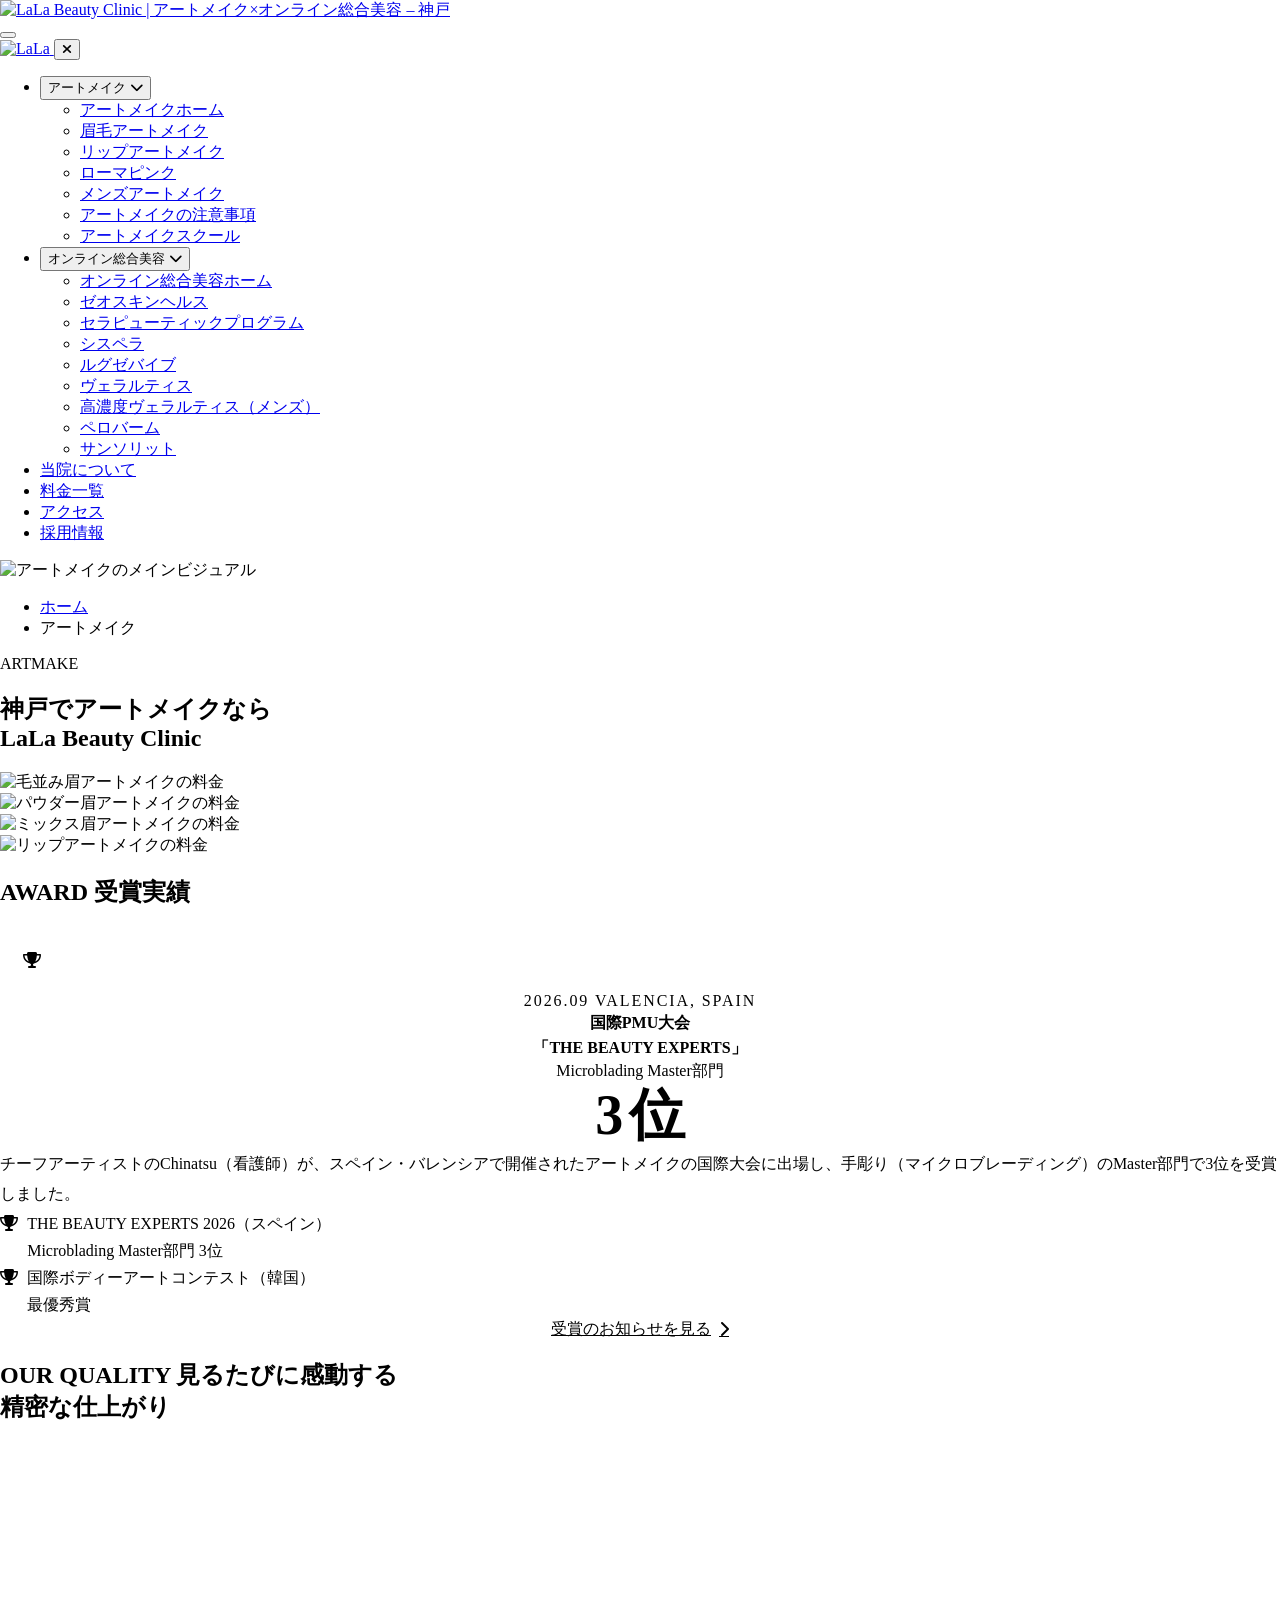
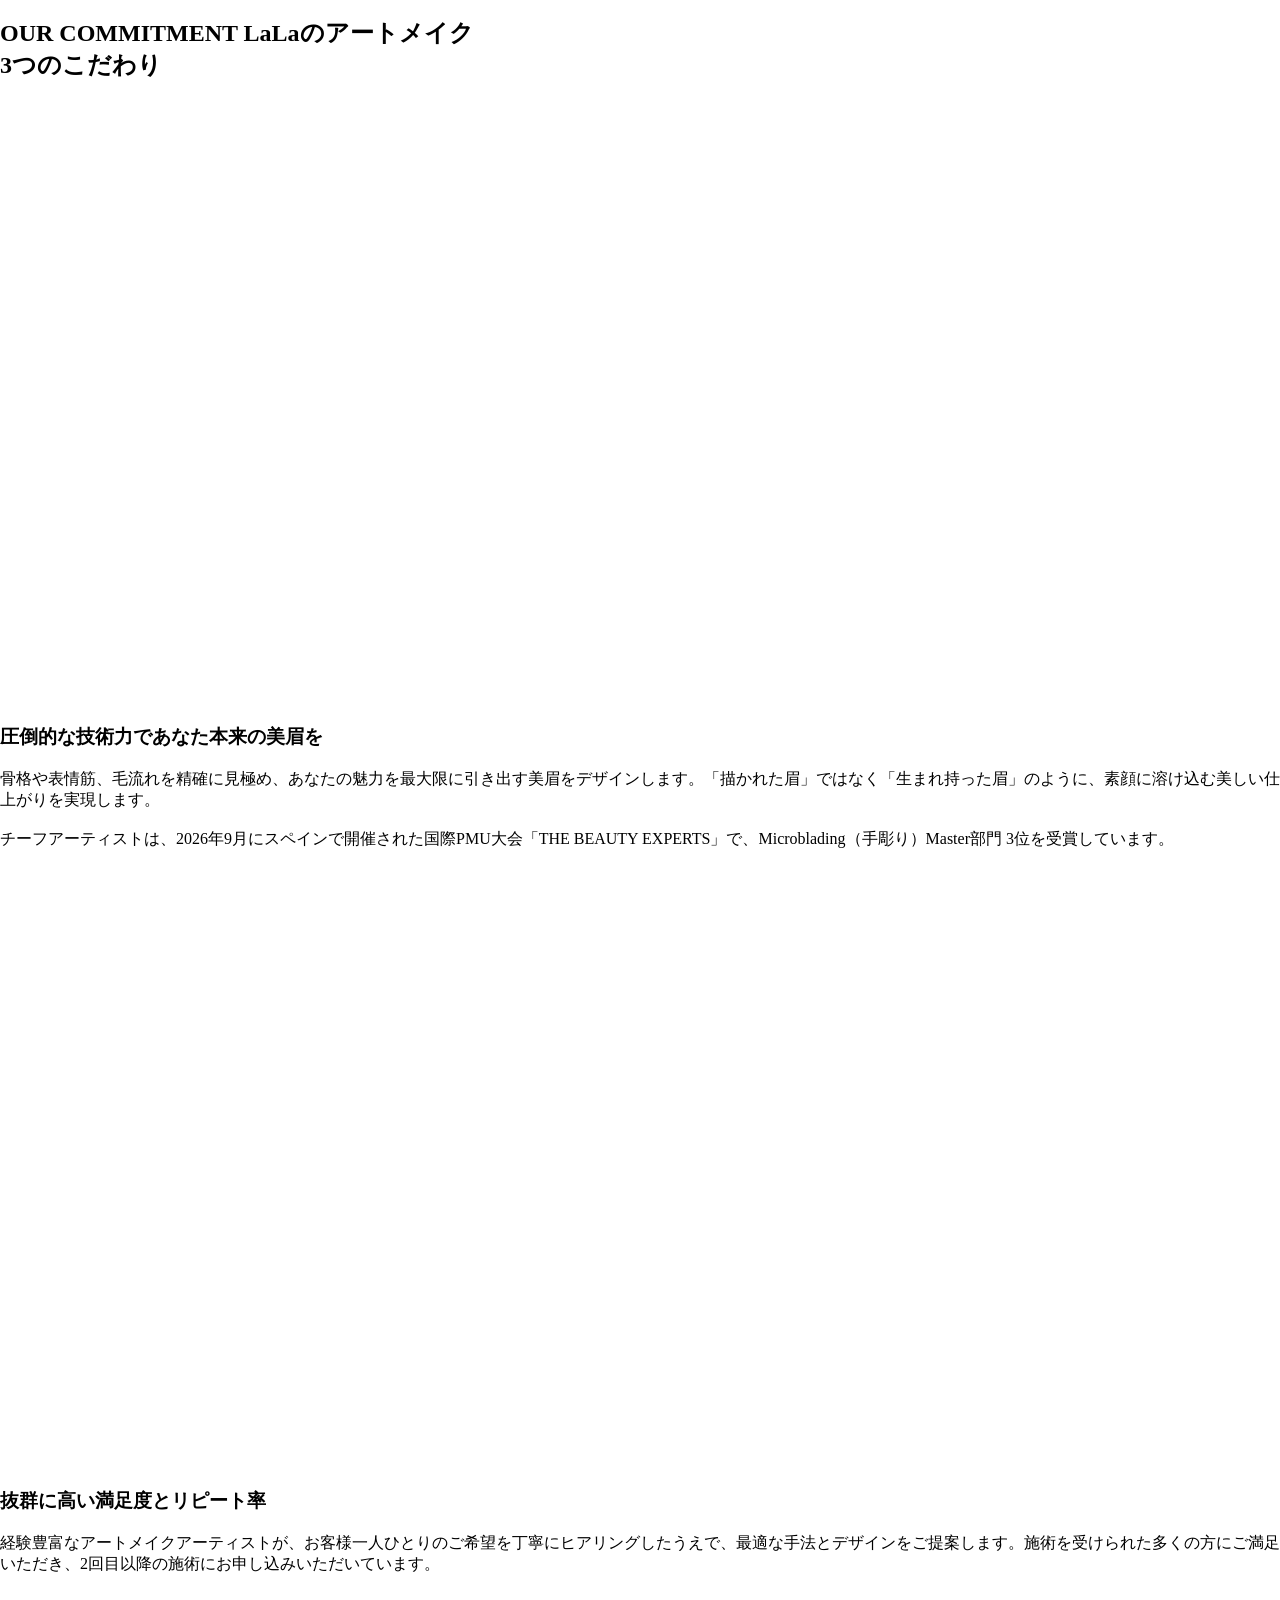
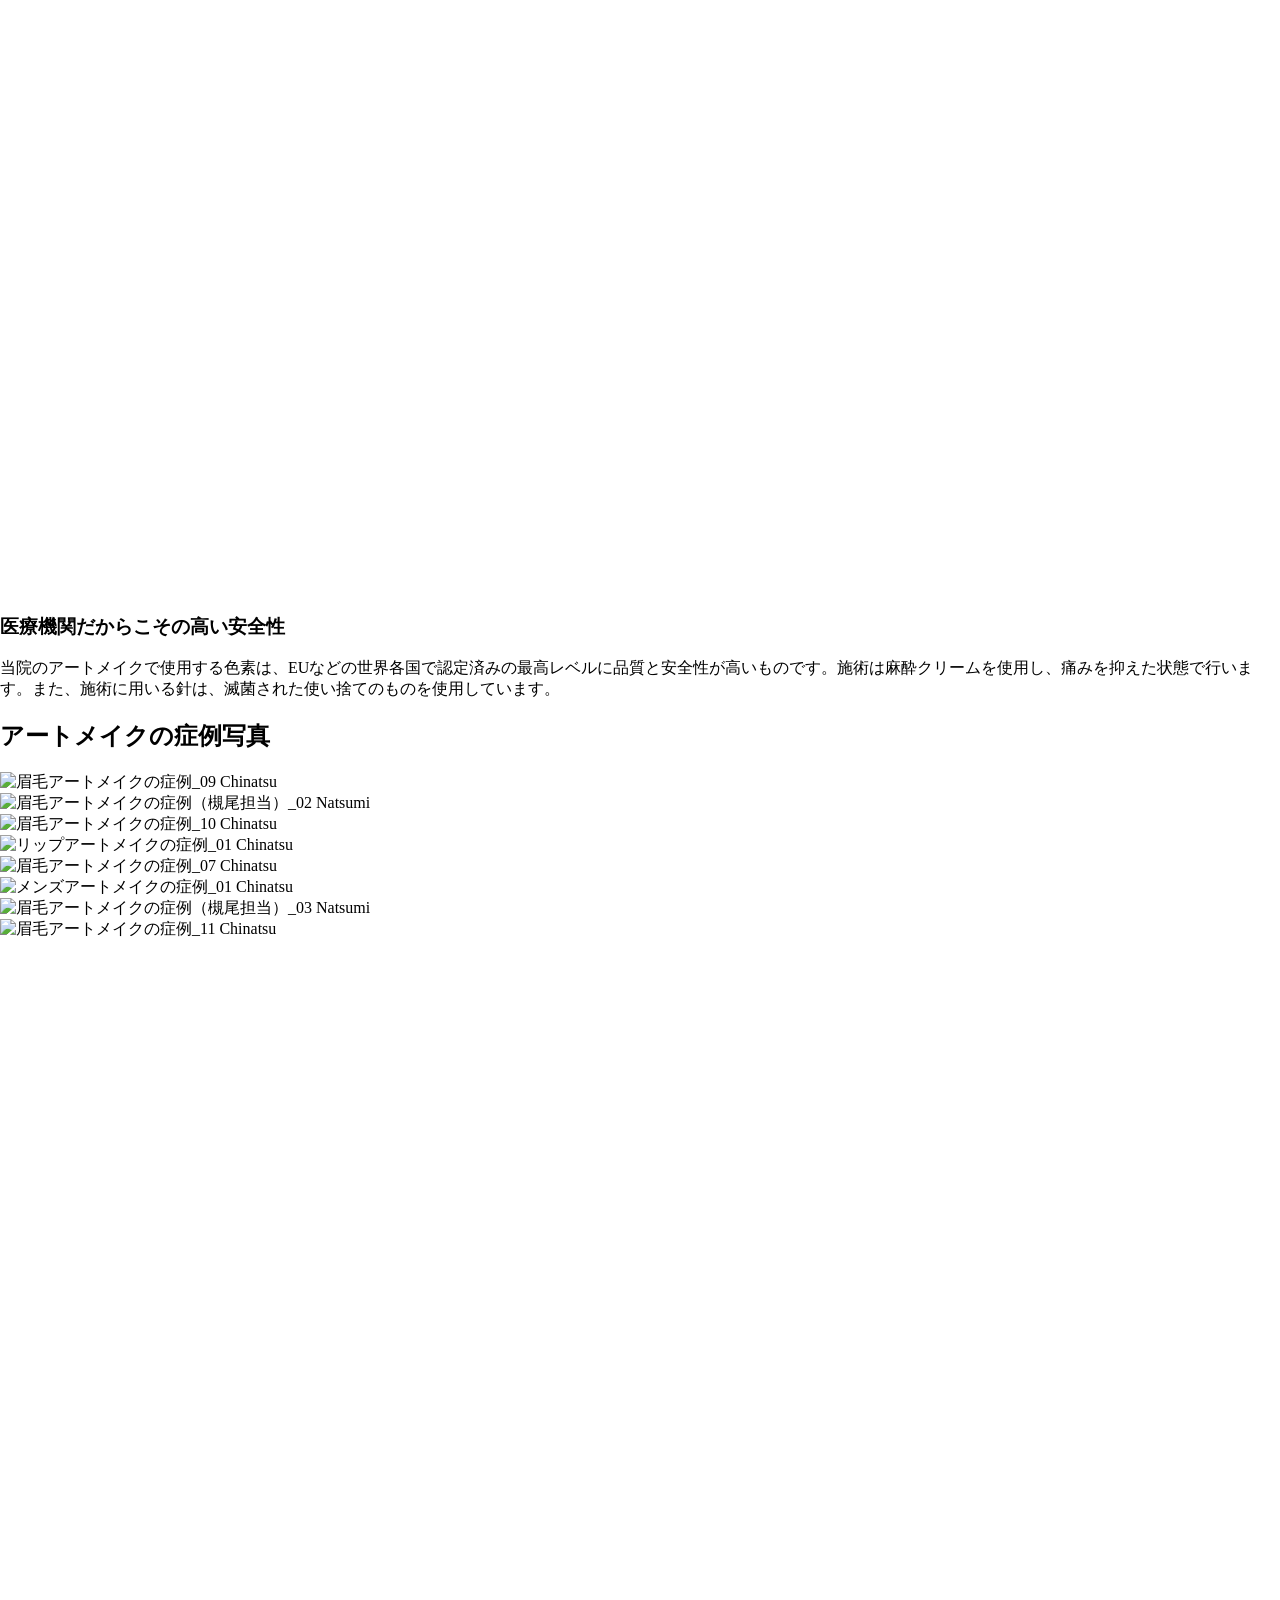
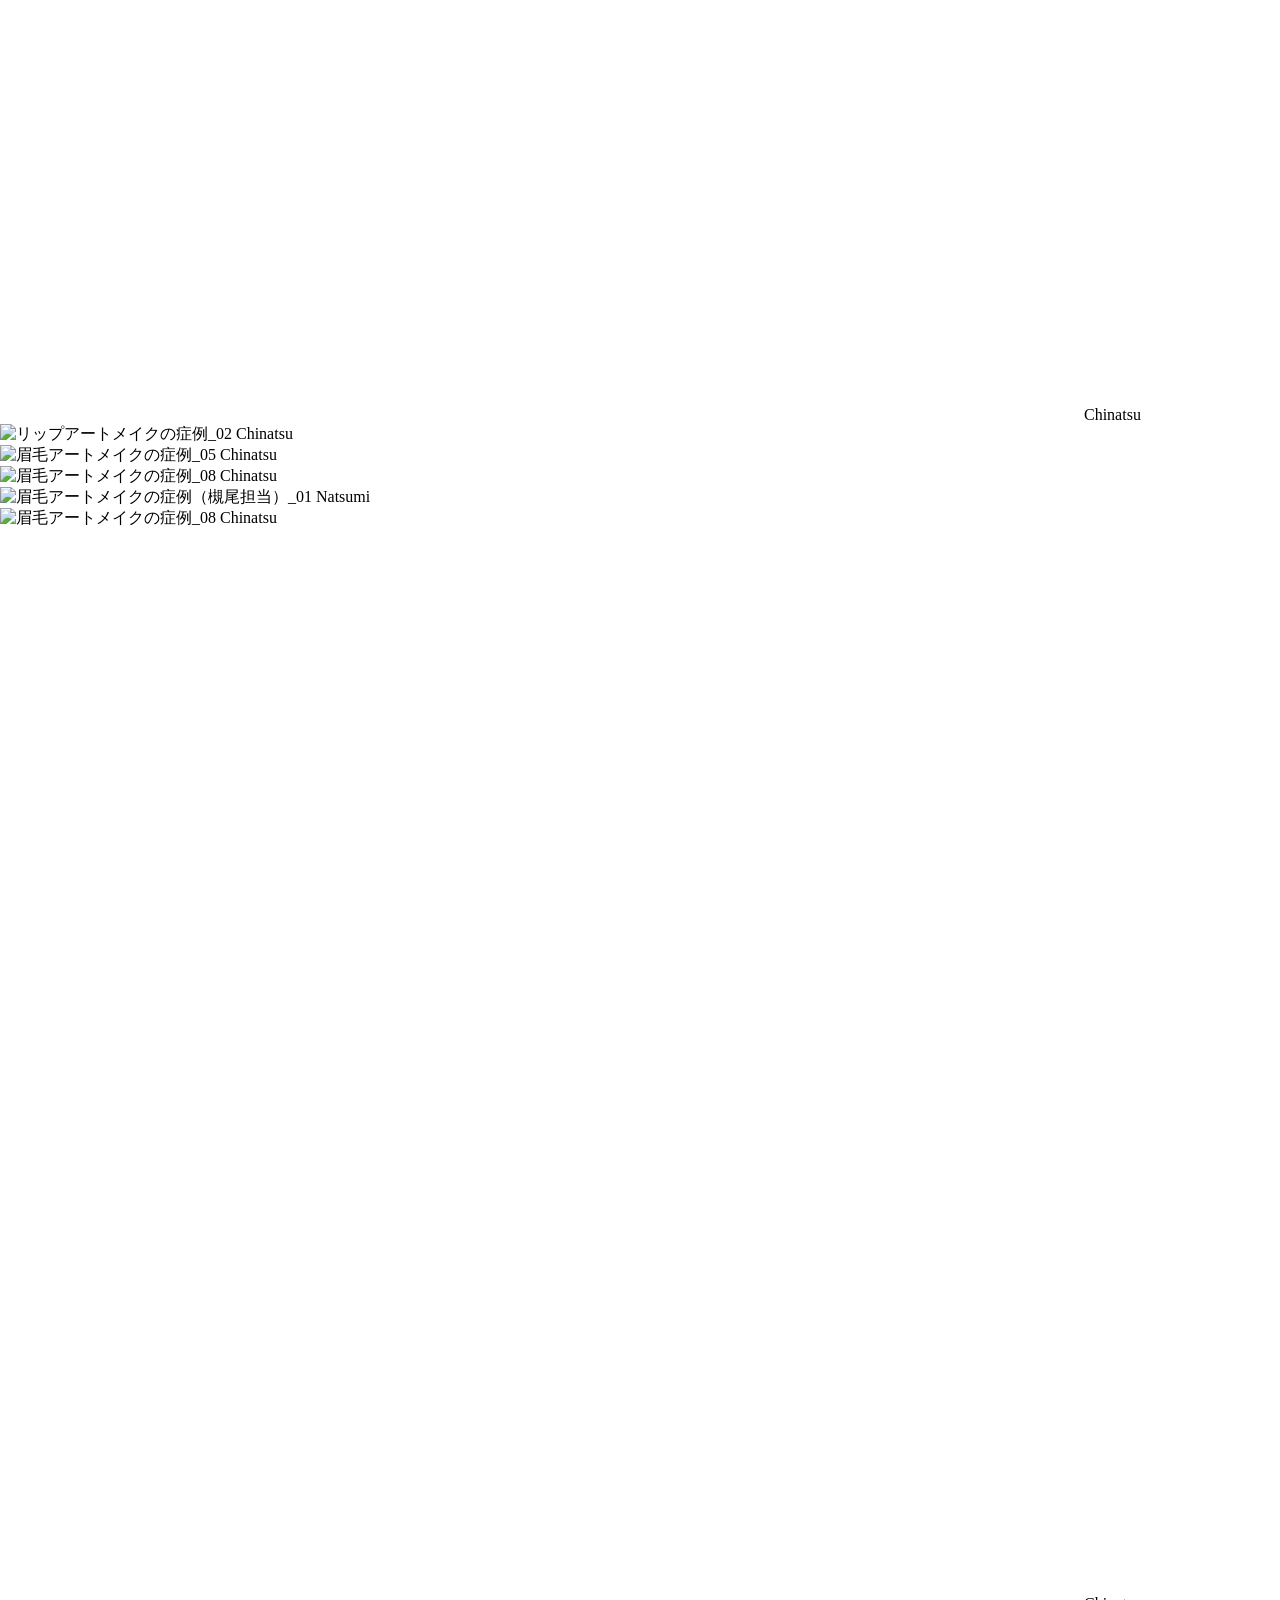
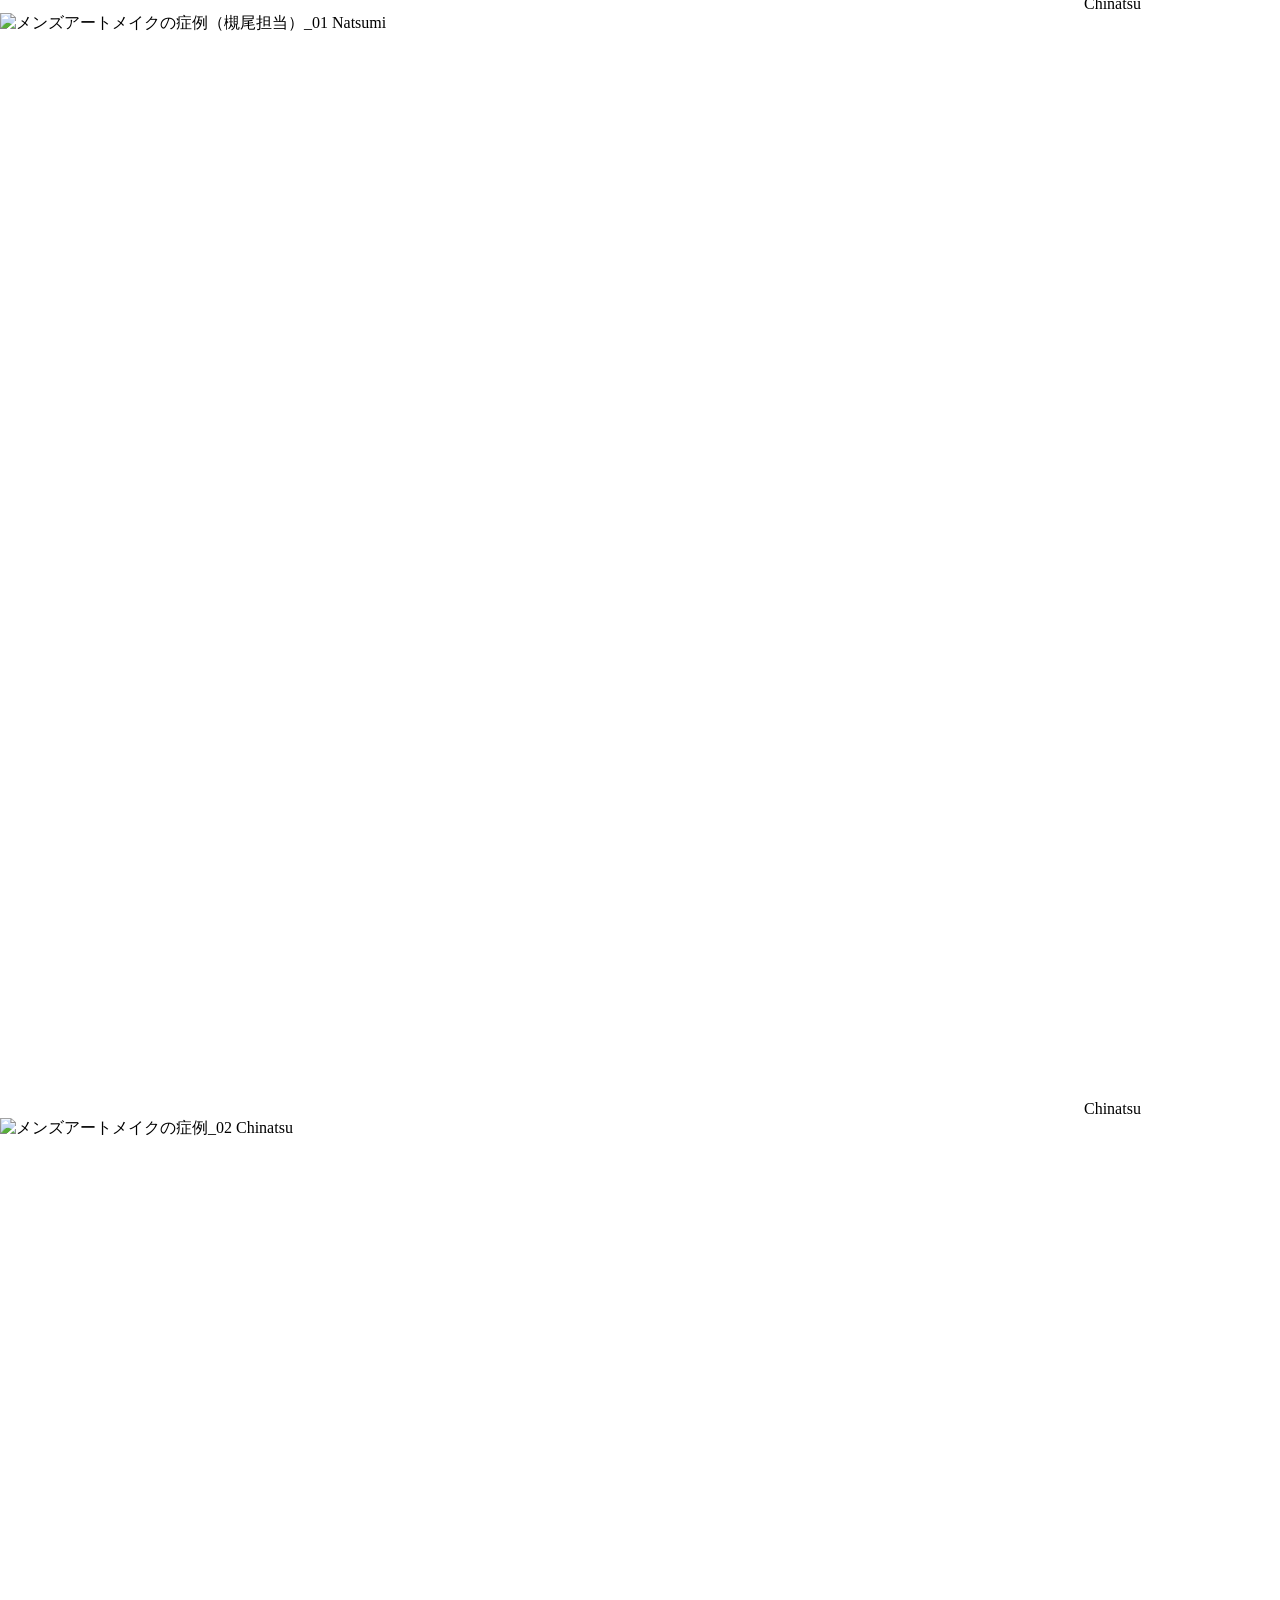
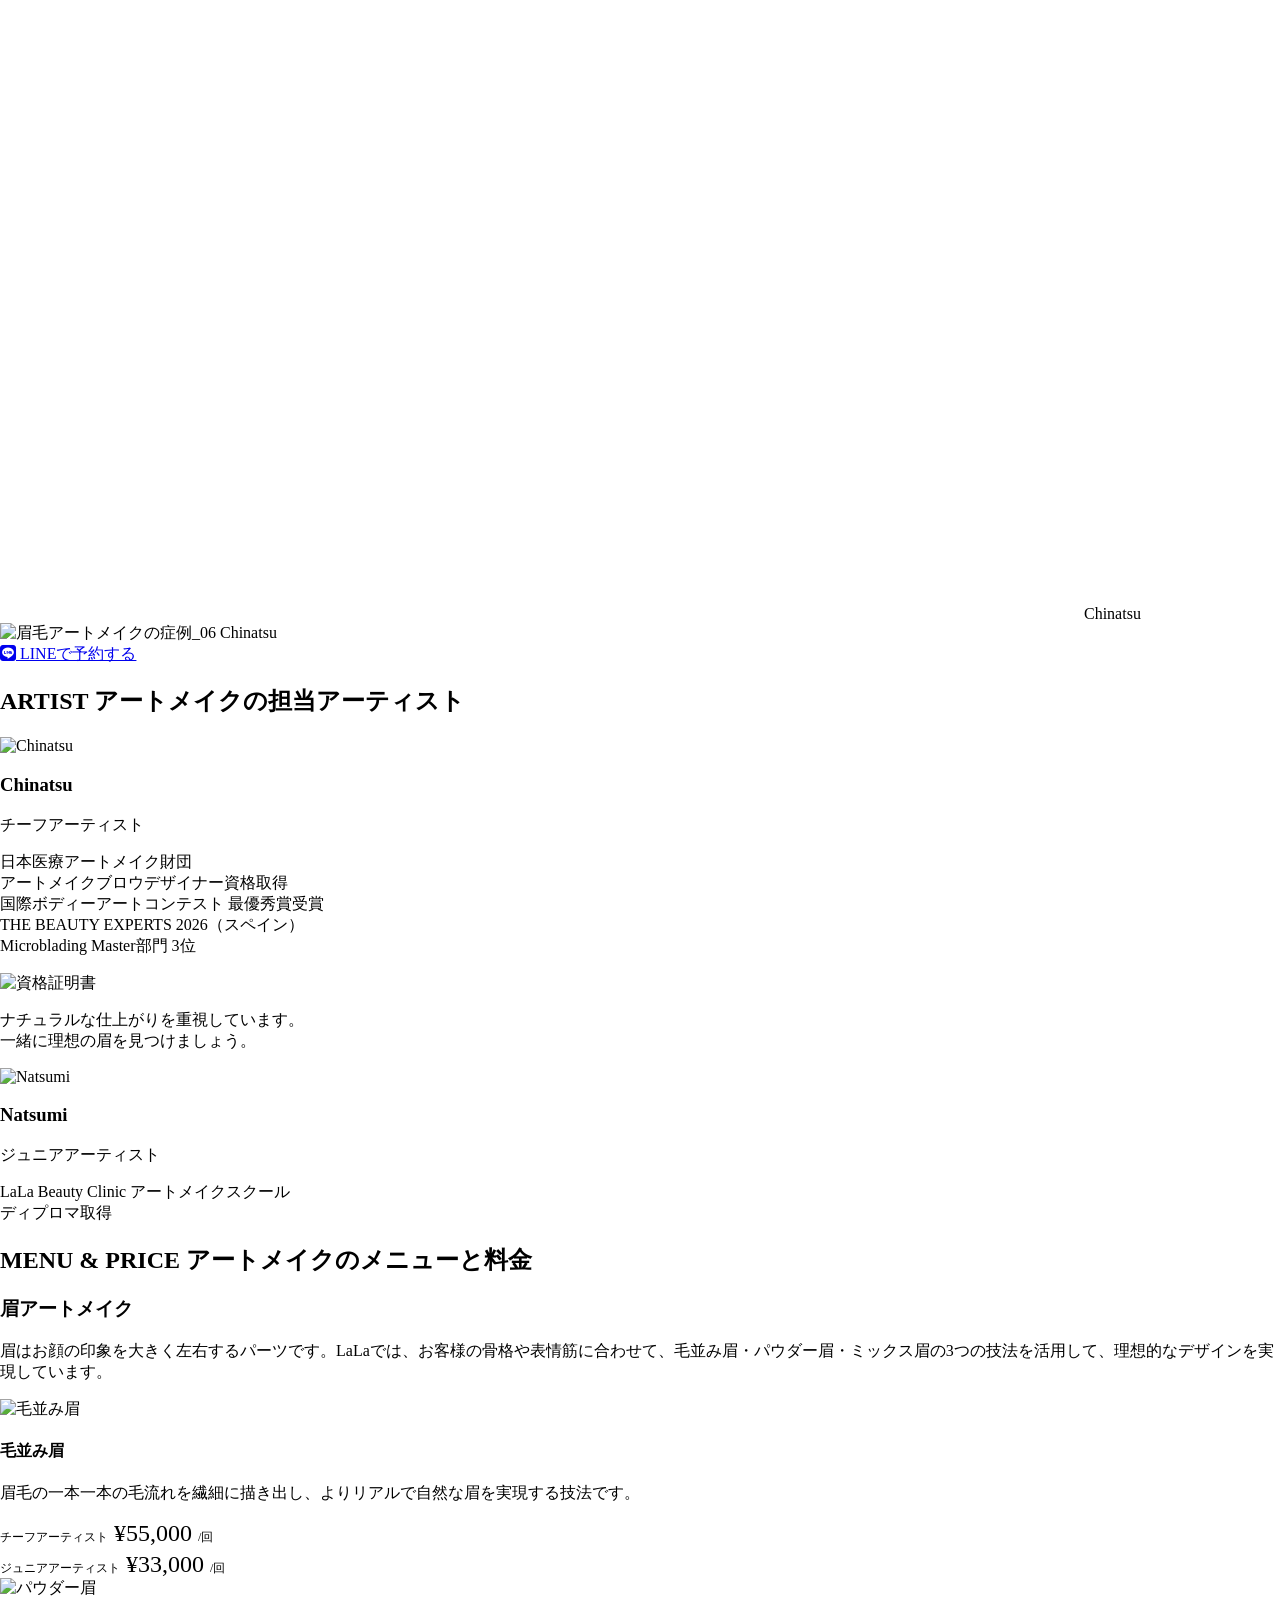
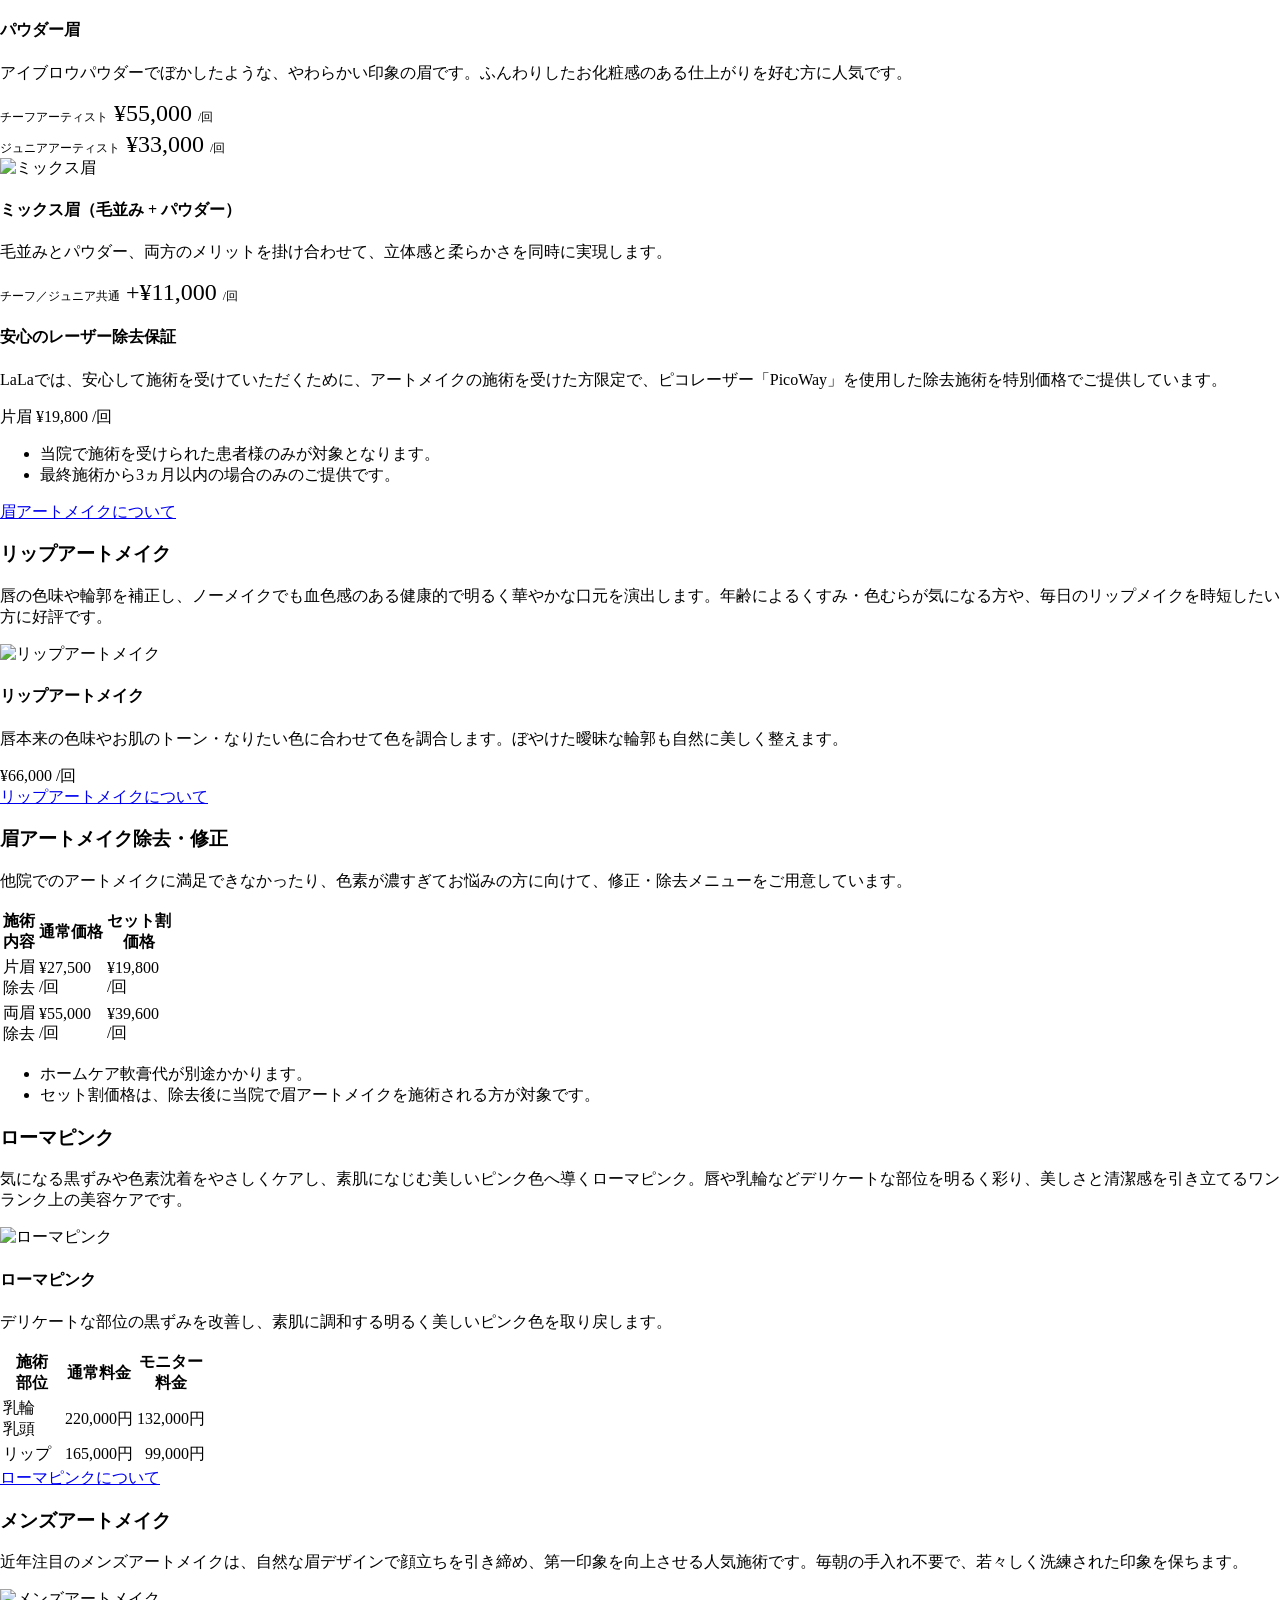
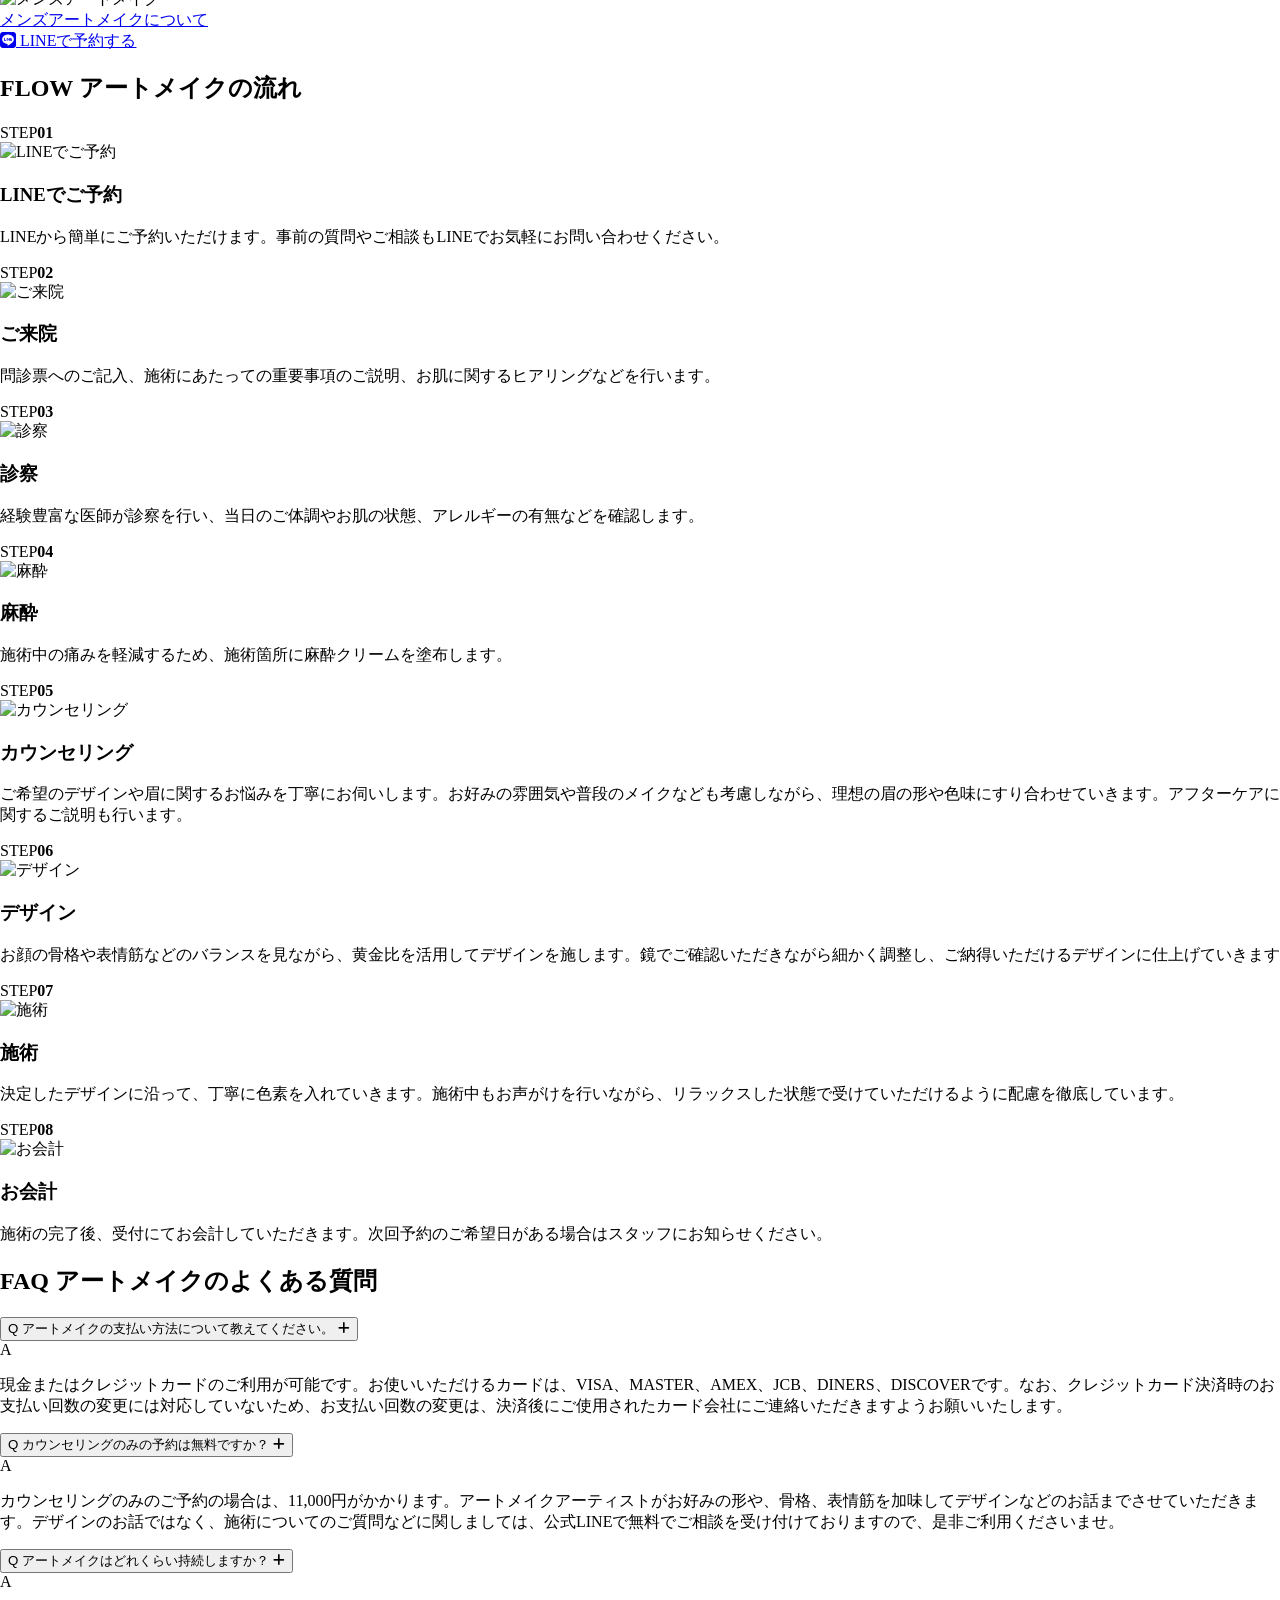
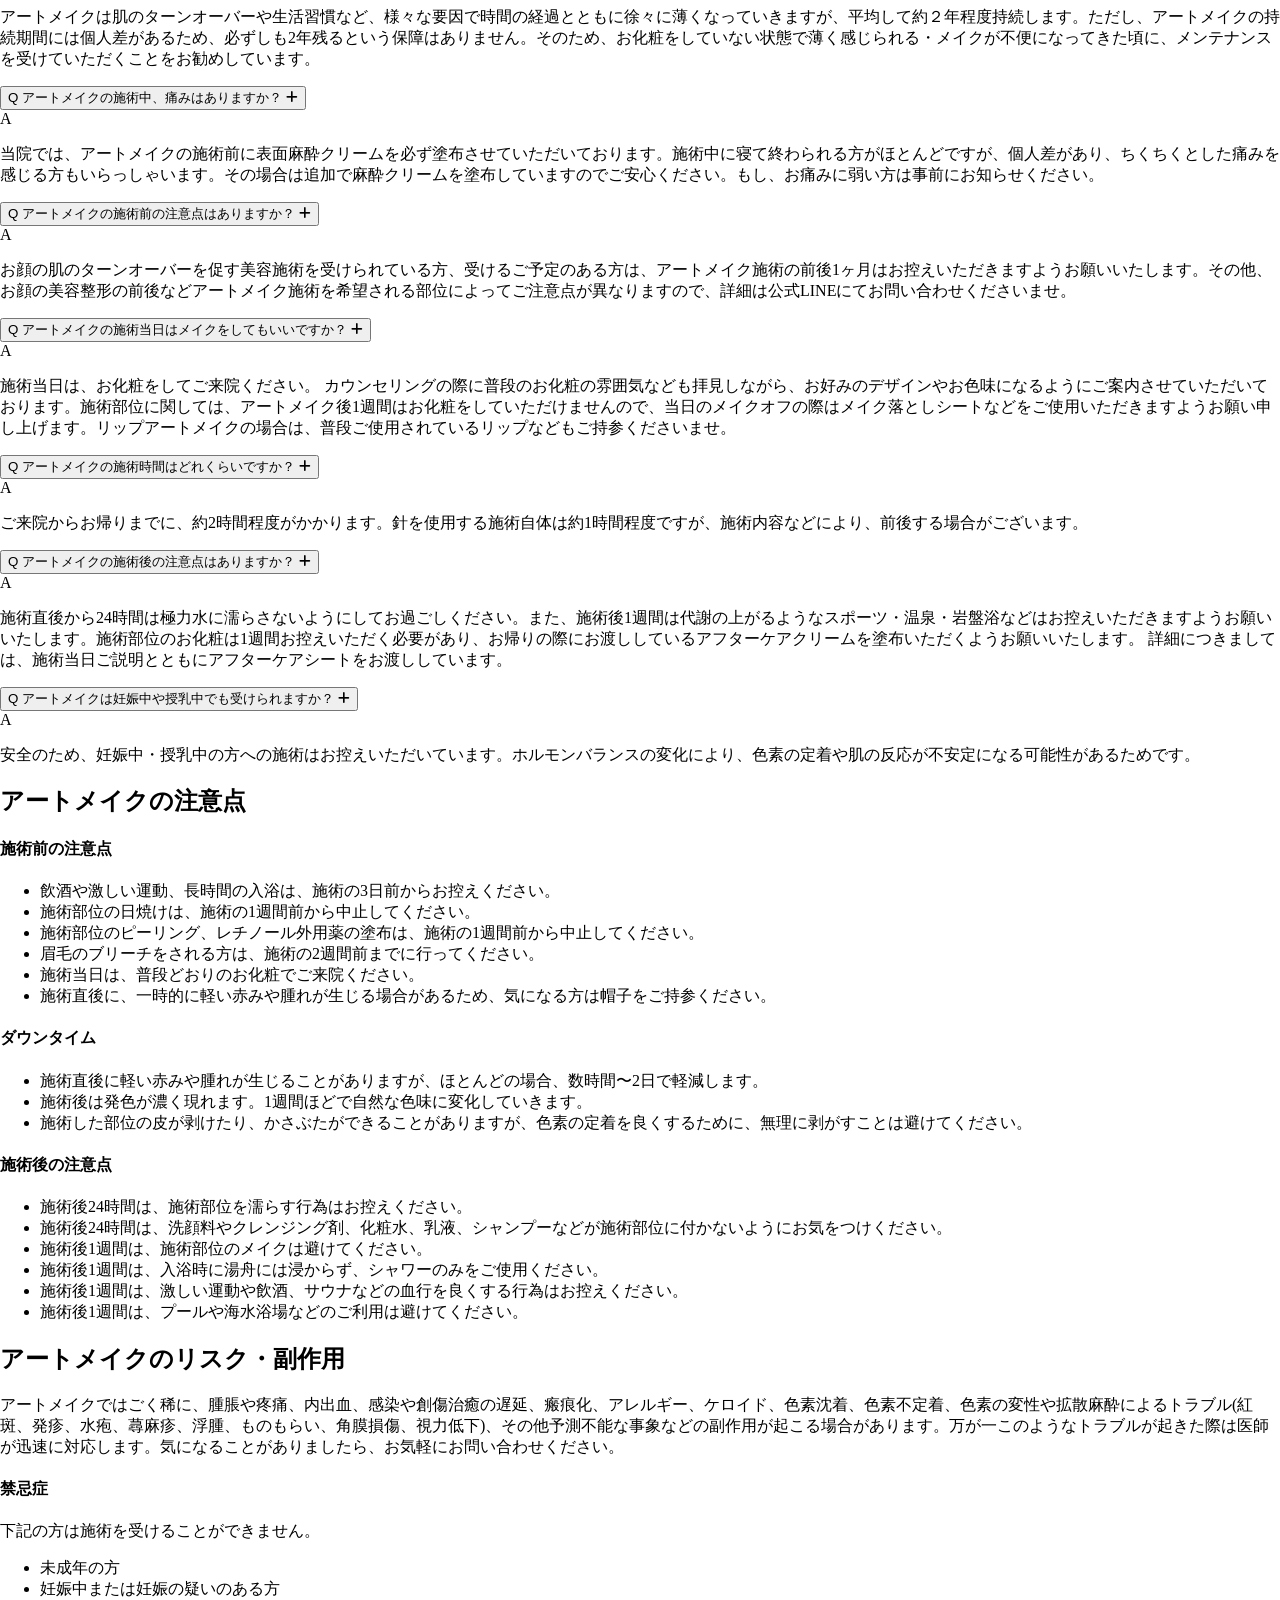
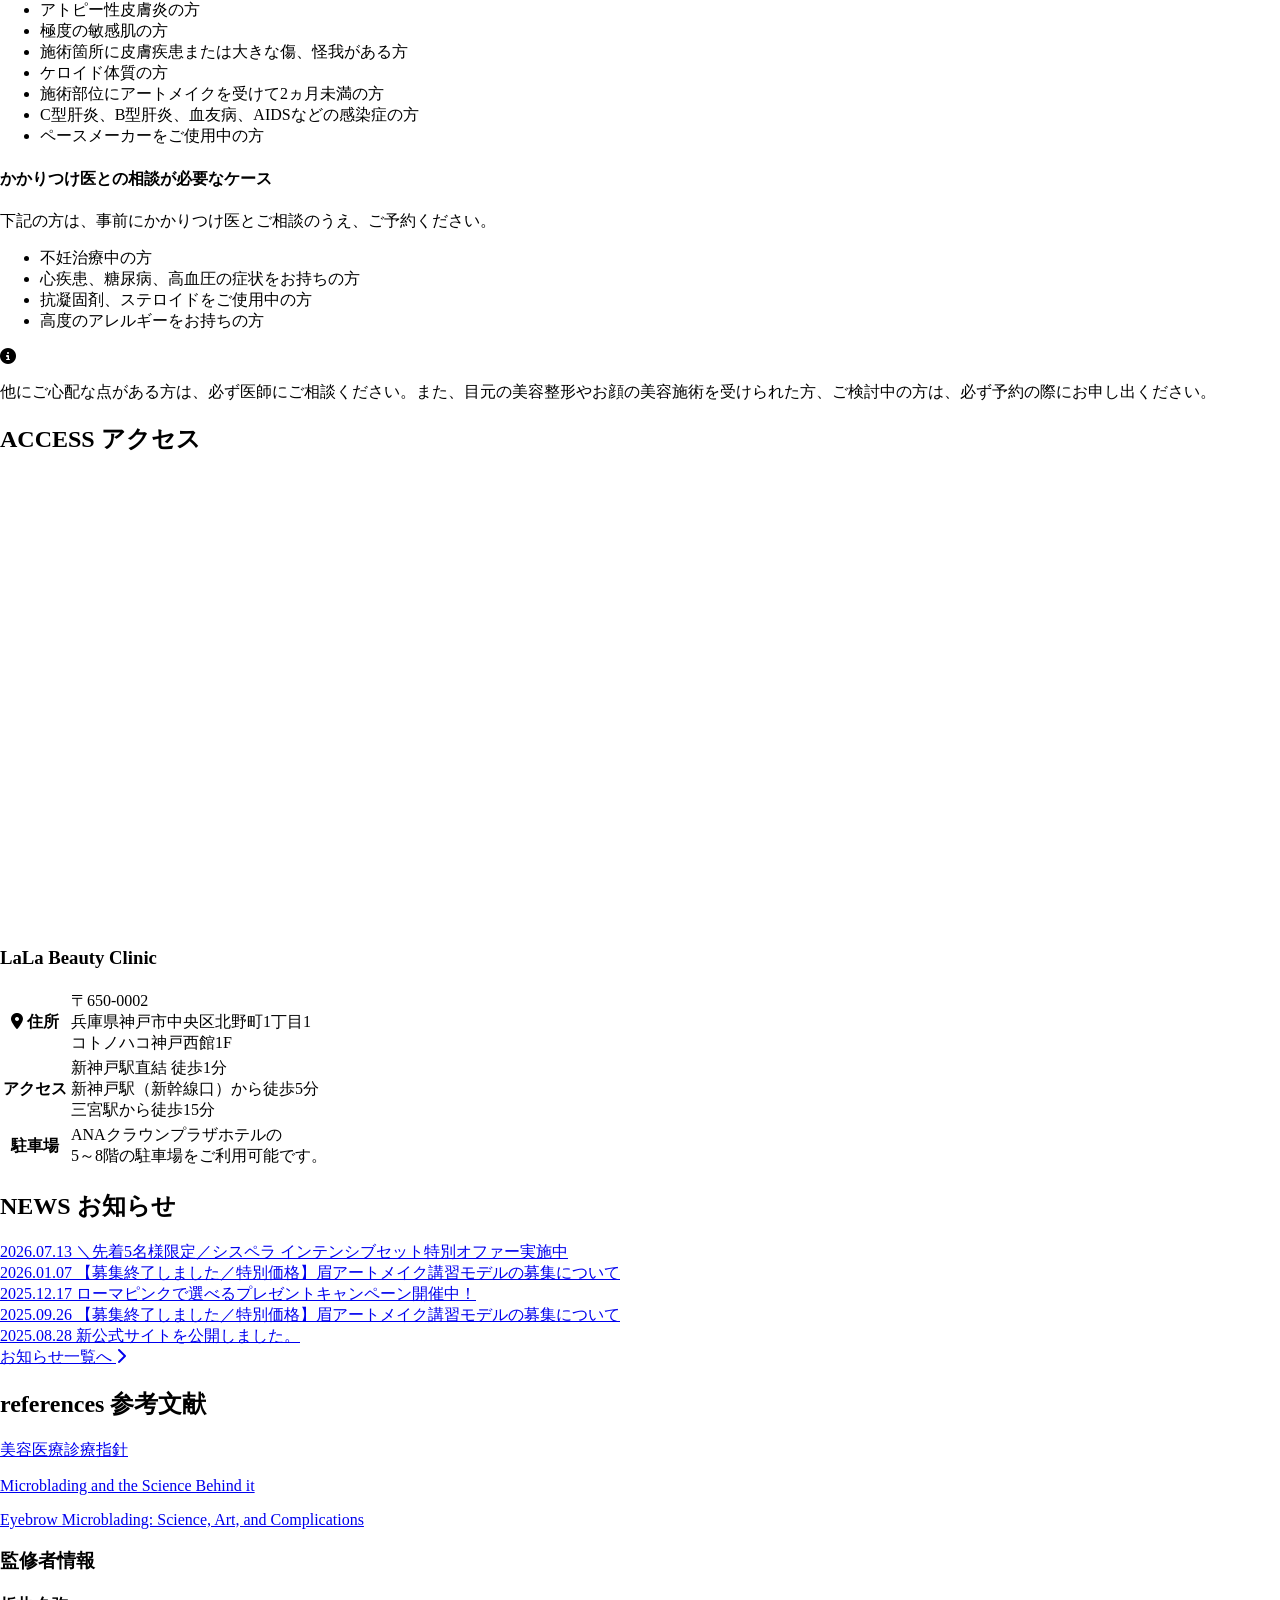
==== commit f5ff61e9: "Remove award photo (not approved for use), switch to text-only award card Co-Authored-By: Claude Opu" ====
--- a/artmake.html
+++ b/artmake.html
@@ -225,19 +225,17 @@
             <span class="section__title-ja">受賞実績</span>
         </h2>
         <div class="award-card">
-            <div class="award-card__image">
-                <img loading="lazy" decoding="async" src="images/tbe2026_award_01.webp" alt="THE BEAUTY EXPERTS 2026でトロフィーを掲げるChinatsu" width="720" height="720">
-            </div>
-            <div class="award-card__body">
-                <p class="award-card__label">2026.09 VALENCIA, SPAIN</p>
-                <p class="award-card__title">国際PMU大会「THE BEAUTY EXPERTS」<br>Microblading Master部門<span class="award-card__rank">3位</span></p>
-                <p class="award-card__text">チーフアーティストのChinatsu（看護師）が、スペイン・バレンシアで開催されたアートメイクの国際大会に出場し、手彫り（マイクロブレーディング）のMaster部門で3位を受賞しました。</p>
-                <ul class="award-list">
-                    <li><i class="fa-solid fa-trophy"></i>THE BEAUTY EXPERTS 2026（スペイン）<br>Microblading Master部門 3位</li>
-                    <li><i class="fa-solid fa-trophy"></i>国際ボディーアートコンテスト（韓国）<br>最優秀賞</li>
-                </ul>
-                <a class="award-card__link" href="news.html">受賞のお知らせを見る<i class="fas fa-chevron-right"></i></a>
-            </div>
+            <p class="award-card__emblem"><i class="fa-solid fa-trophy"></i></p>
+            <p class="award-card__label">2026.09 VALENCIA, SPAIN</p>
+            <p class="award-card__title">国際PMU大会<br>「THE BEAUTY EXPERTS」</p>
+            <p class="award-card__category">Microblading Master部門</p>
+            <p class="award-card__rank">3<span class="award-card__rank-unit">位</span></p>
+            <p class="award-card__text">チーフアーティストのChinatsu（看護師）が、スペイン・バレンシアで開催されたアートメイクの国際大会に出場し、手彫り（マイクロブレーディング）のMaster部門で3位を受賞しました。</p>
+            <ul class="award-list">
+                <li><i class="fa-solid fa-trophy"></i>THE BEAUTY EXPERTS 2026（スペイン）<br>Microblading Master部門 3位</li>
+                <li><i class="fa-solid fa-trophy"></i>国際ボディーアートコンテスト（韓国）<br>最優秀賞</li>
+            </ul>
+            <a class="award-card__link" href="news.html">受賞のお知らせを見る<i class="fas fa-chevron-right"></i></a>
         </div>
     </div>
 </section>
--- a/award.css
+++ b/award.css
@@ -1,58 +1,76 @@
 /* ==========================================================================
    Award section (THE BEAUTY EXPERTS 2026) - append to css/components.css
    Used on: / (top), /artmake/
+   Background: add theme class "bg-light" on the section when neighbors are white
    ========================================================================== */
-/* background: add theme class "bg-light" on the section when neighbors are white */
 .award-card {
-  display: flex;
-  flex-direction: column;
-  gap: var(--spacing-md);
-}
-
-.award-card__image img {
-  display: block;
-  width: 100%;
-  height: auto;
-  aspect-ratio: 4 / 3;
-  object-fit: cover;
-  object-position: center 20%;
+  padding: var(--spacing-xl) var(--spacing-md);
+  text-align: center;
+  background-color: var(--color-bg);
+  border: 1px solid var(--color-border);
   border-radius: 8px;
 }
 
+.award-card__emblem {
+  display: flex;
+  align-items: center;
+  justify-content: center;
+  width: 64px;
+  height: 64px;
+  margin: 0 auto var(--spacing-md);
+  font-size: var(--font-size-3xl);
+  color: var(--color-secondary);
+  border: 1px solid var(--color-secondary);
+  border-radius: 50%;
+}
+
 .award-card__label {
-  margin: 0 0 var(--spacing-xs);
+  margin: 0 0 var(--spacing-sm);
   font-size: var(--font-size-ss);
   letter-spacing: 0.12em;
   color: var(--color-secondary);
 }
 
 .award-card__title {
-  margin: 0 0 var(--spacing-sm);
+  margin: 0 0 var(--spacing-xs);
   font-size: var(--font-size-lg);
   font-weight: 700;
   line-height: 1.6;
   color: var(--color-primary);
 }
 
+.award-card__category {
+  margin: 0;
+  font-size: var(--font-size-md);
+  color: var(--color-primary);
+}
+
 .award-card__rank {
-  margin-left: 0.3em;
-  font-size: var(--font-size-3xl);
-  line-height: 1;
+  margin: var(--spacing-xs) 0 var(--spacing-md);
+  font-size: 56px;
+  font-weight: 700;
+  line-height: 1.2;
+  color: var(--color-primary);
+}
+
+.award-card__rank-unit {
+  margin-left: 0.1em;
+  font-size: var(--font-size-2xl);
 }
 
 .award-card__text {
   margin: 0 0 var(--spacing-md);
   font-size: var(--font-size-sm);
   line-height: 1.9;
+  text-align: left;
 }
 
 .award-list {
   margin: 0 0 var(--spacing-md);
-  padding: var(--spacing-sm);
+  padding: var(--spacing-sm) 0 0;
   list-style: none;
-  background-color: var(--color-bg);
-  border: 1px solid var(--color-border);
-  border-radius: 8px;
+  text-align: left;
+  border-top: 1px solid var(--color-border);
 }
 
 .award-list li {
@@ -81,13 +99,3 @@
   color: var(--color-primary);
   text-decoration: underline;
 }
-
-/* News detail: image inside post body */
-.news-award-image {
-  display: block;
-  width: 100%;
-  max-width: 480px;
-  height: auto;
-  margin: var(--spacing-md) auto;
-  border-radius: 8px;
-}
